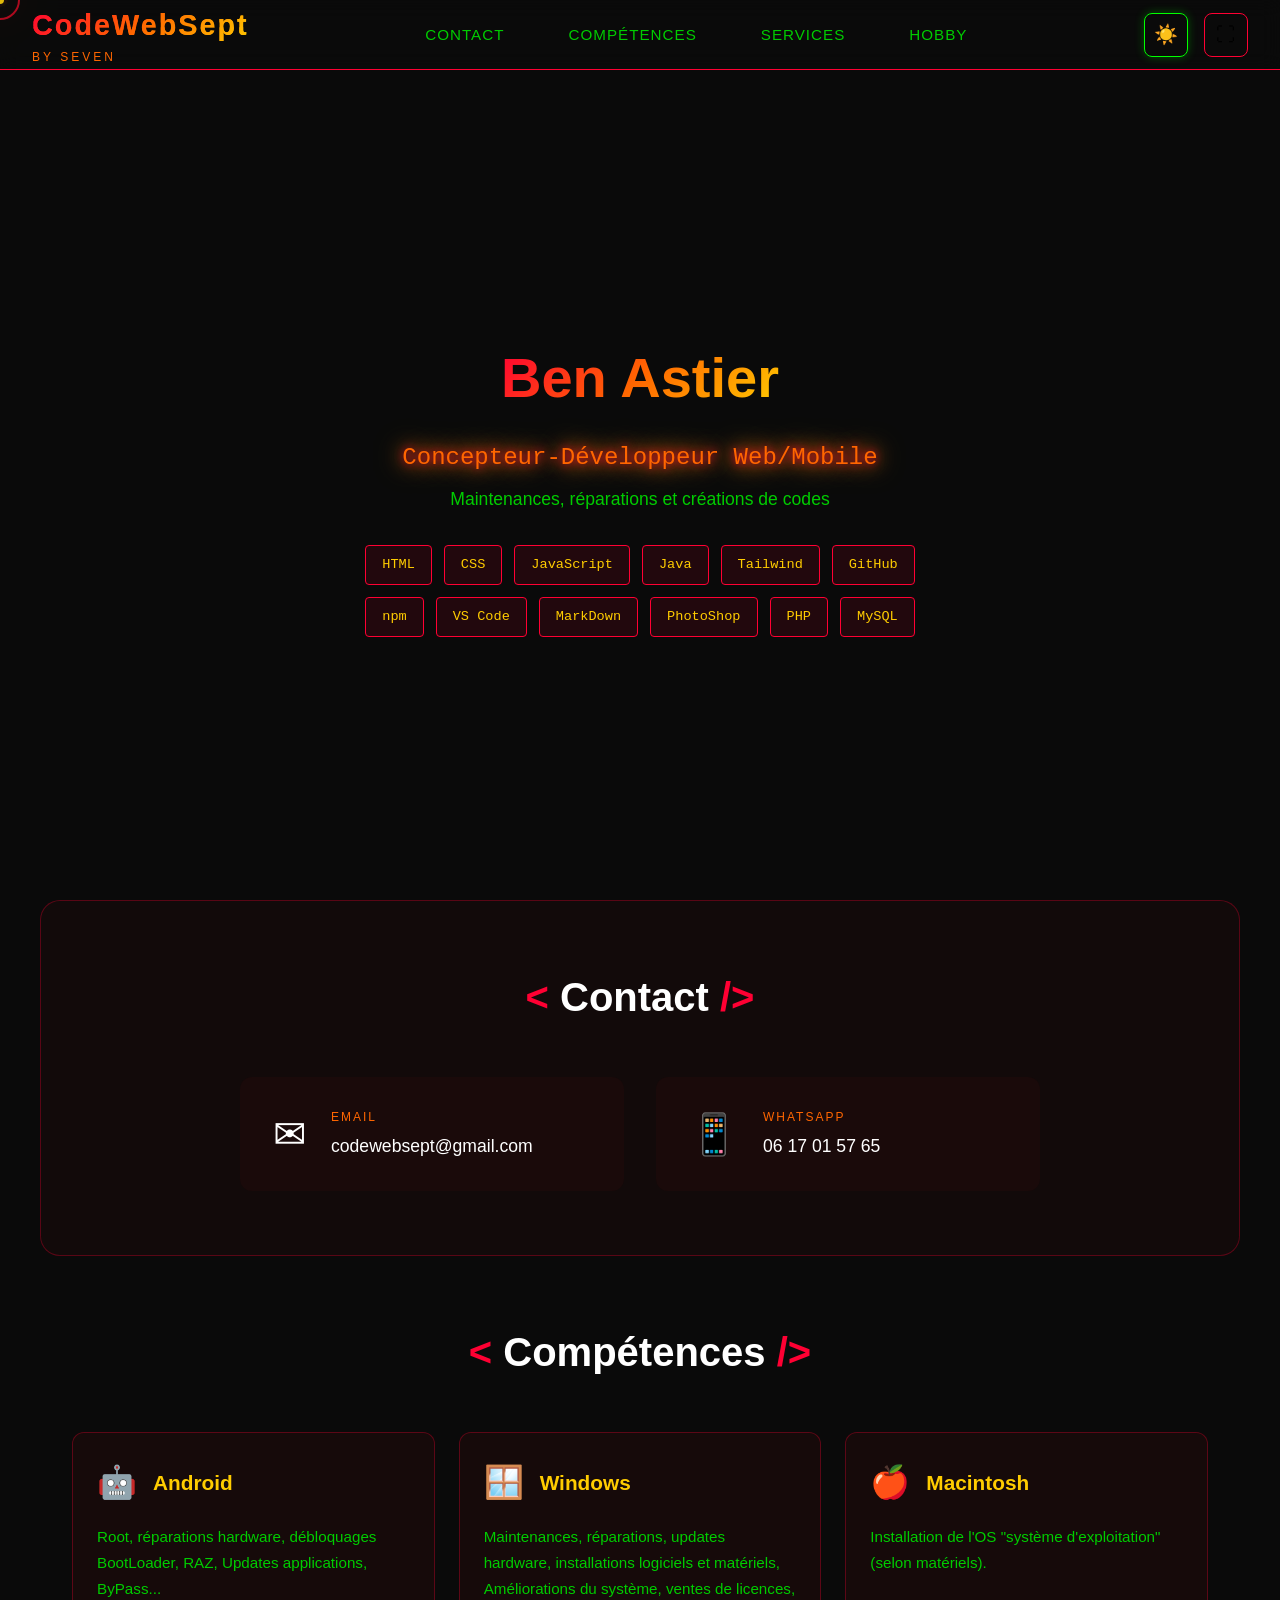
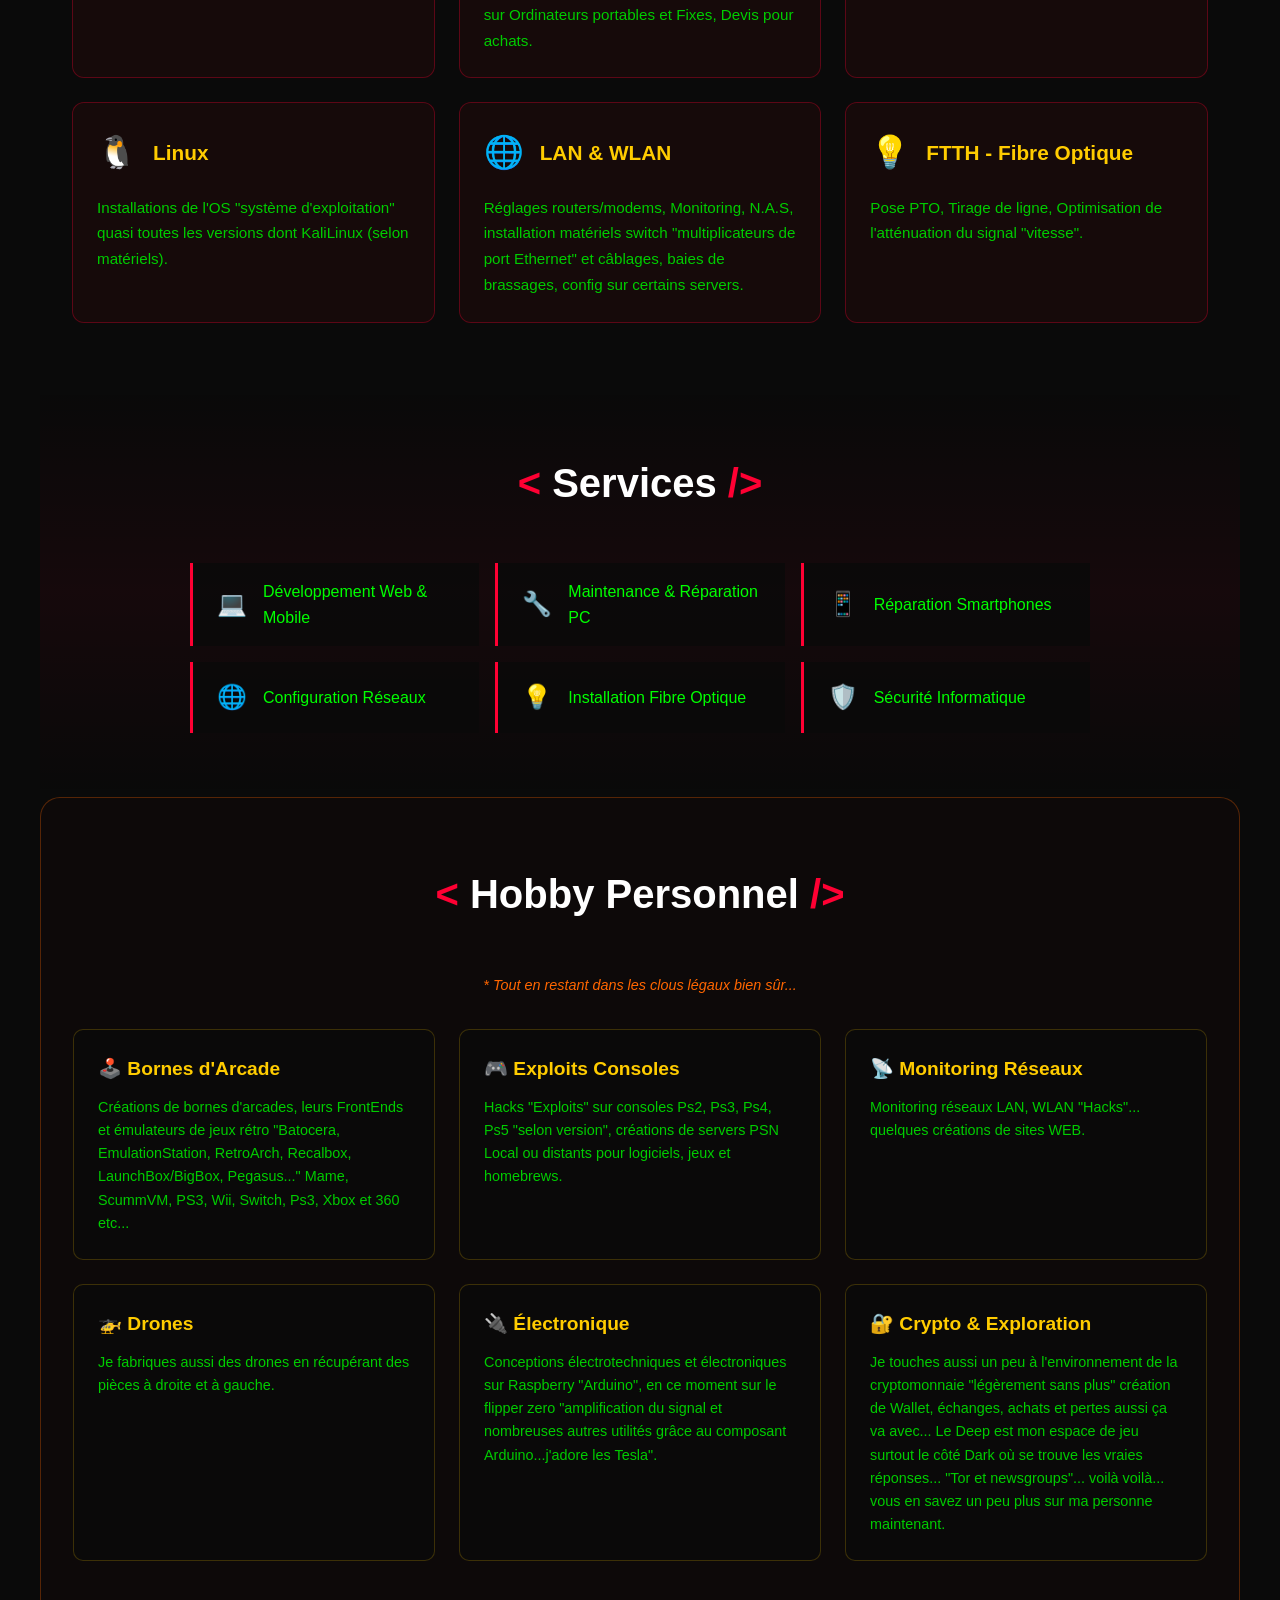
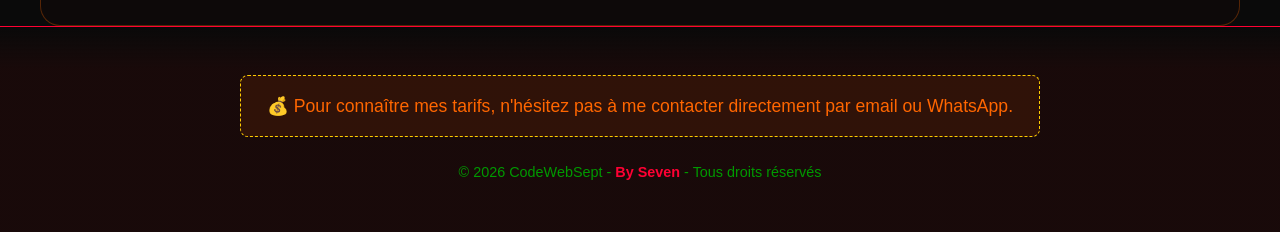
==== index.html @ 54161278 "Rajout de langue MDR" ====
<!DOCTYPE html>
<html lang="fr">
<head>
    <!-- ========================================
         META TAGS - Configuration de base
    ======================================== -->
    <meta charset="UTF-8">
    <meta name="viewport" content="width=device-width, initial-scale=1.0">
    <meta name="description" content="CodeWebSept - Ben Astier, Concepteur-développeur Web/Mobile. Maintenance, réparation et création de codes. Expert Windows, Android, Linux, Mac et réseaux.">
    <meta name="keywords" content="développeur web, maintenance informatique, réparation PC, création site web, HTML, CSS, JavaScript, Android, Windows, Linux, réseau, FTTH">
    <meta name="author" content="Ben Astier - CodeWebSept">
    <meta name="robots" content="index, follow">
    
    <!-- ========================================
         OPEN GRAPH - Partage réseaux sociaux
    ======================================== -->
    <meta property="og:title" content="CodeWebSept - Ben Astier | Développeur & Technicien Informatique">
    <meta property="og:description" content="Concepteur-développeur Web/Mobile. Maintenance, réparation et création de codes.">
    <meta property="og:type" content="website">
    <meta property="og:url" content="https://codewebsept.fr">
    <meta property="og:image" content="assets/images/picSept1.png">
    
    <!-- ========================================
         THEME & COULEURS
    ======================================== -->
    <meta name="theme-color" content="#1a0a0a">
    <meta name="msapplication-TileColor" content="#1a0a0a">
    
    <!-- ========================================
         FAVICONS & ICONES
    ======================================== -->
    <link rel="apple-touch-icon" sizes="180x180" href="assets/icon/apple-touch-icon.png">
    <link rel="icon" type="image/png" sizes="32x32" href="assets/icon/favicon-32x32.png">
    <link rel="icon" type="image/png" sizes="16x16" href="assets/icon/favicon-16x16.png">
    <link rel="shortcut icon" href="assets/icon/favicon.ico">
    <link rel="manifest" href="assets/manifest/site.webmanifest">
    
    <!-- ========================================
         FEUILLE DE STYLE EXTERNE
    ======================================== -->
    <link rel="stylesheet" href="assets/css/style.css">
    
    <!-- ========================================
         TITRE DE LA PAGE
    ======================================== -->
    <title>CodeWebSept | Ben Astier - Développeur & Technicien Informatique</title>
</head>
<body>
    <!-- ========================================
         CANVAS BACKGROUND - Effet géométrique animé
    ======================================== -->
    <canvas id="bgCanvas" aria-hidden="true"></canvas>
    
    <!-- ========================================
         CURSEUR PERSONNALISE - Suit la souris
    ======================================== -->
    <div id="customCursor" aria-hidden="true">
        <div class="cursor-dot"></div>
        <div class="cursor-ring"></div>
    </div>

    <!-- ========================================
         HEADER - En-tête avec navigation
    ======================================== -->
    <header id="mainHeader">
        <!-- Logo et titre principal -->
        <div class="header-brand">
            <h1 class="glitch-text" data-text="CodeWebSept">CodeWebSept</h1>
            <span class="tagline">By Seven</span>
        </div>
        
        <!-- Navigation principale -->
        <nav class="main-nav" aria-label="Navigation principale">
            <ul>
                <li><a href="#contact" class="nav-link">Contact</a></li>
                <li><a href="#competences" class="nav-link">Compétences</a></li>
                <li><a href="#services" class="nav-link">Services</a></li>
                <li><a href="#hobby" class="nav-link">Hobby</a></li>
            </ul>
        </nav>
        
        <!-- Boutons utilitaires -->
        <div class="header-controls">
            <!-- Bouton thème sombre/clair -->
            <button id="themeToggle" class="control-btn" aria-label="Changer le thème" title="Mode Sombre/Clair">
                <span class="icon-sun">☀️</span>
                <span class="icon-moon">🌙</span>
            </button>
            
            <!-- Bouton plein écran -->
            <button id="fullscreenToggle" class="control-btn" aria-label="Plein écran" title="Plein écran">
                <span class="icon-expand">⛶</span>
            </button>
        </div>
        
        <!-- Menu hamburger mobile -->
        <button id="menuToggle" class="menu-hamburger" aria-label="Menu" aria-expanded="false">
            <span></span>
            <span></span>
            <span></span>
        </button>
    </header>

    <!-- ========================================
         MAIN - Contenu principal
    ======================================== -->
    <main id="mainContent">
        
        <!-- ========================================
             SECTION HERO - Présentation principale
        ======================================== -->
        <section id="hero" class="section-hero">
            <div class="hero-content">
                <h2 class="hero-title">
                    <span class="name-highlight">Ben Astier</span>
                </h2>
                <p class="hero-subtitle cyber-text">Concepteur-Développeur Web/Mobile</p>
                <p class="hero-description">
                    Maintenances, réparations et créations de codes
                </p>
                
                <!-- Technologies maîtrisées -->
                <div class="tech-stack">
                    <span class="tech-badge">HTML</span>
                    <span class="tech-badge">CSS</span>
                    <span class="tech-badge">JavaScript</span>
                    <span class="tech-badge">Java</span>
                    <span class="tech-badge">Tailwind</span>
                    <span class="tech-badge">GitHub</span>
                    <span class="tech-badge">npm</span>
                    <span class="tech-badge">VS Code</span>
                    <span class="tech-badge">MarkDown</span>
                    <span class="tech-badge">PhotoShop</span>
                    <span class="tech-badge">PHP</span>
                    <span class="tech-badge">MySQL</span>
                </div>
            </div>
        </section>

        <!-- ========================================
             SECTION CONTACT - Coordonnées
        ======================================== -->
        <section id="contact" class="section-contact">
            <h2 class="section-title">Contact</h2>
            
            <div class="contact-cards">
                <!-- Carte Email -->
                <a href="mailto:codewebsept@gmail.com" class="contact-card email-card">
                    <div class="card-icon">✉</div>
                    <div class="card-content">
                        <span class="card-label">Email</span>
                        <span class="card-value">codewebsept@gmail.com</span>
                    </div>
                    <div class="card-glow"></div>
                </a>
                
                <!-- Carte Téléphone / WhatsApp -->
                <a href="https://wa.me/33617015765" target="_blank" rel="noopener noreferrer" class="contact-card phone-card">
                    <div class="card-icon">📱</div>
                    <div class="card-content">
                        <span class="card-label">WhatsApp</span>
                        <span class="card-value">06 17 01 57 65</span>
                    </div>
                    <div class="card-glow"></div>
                </a>
            </div>
        </section>

        <!-- ========================================
             SECTION COMPETENCES - Domaines d'expertise
        ======================================== -->
        <section id="competences" class="section-competences">
            <h2 class="section-title">Compétences</h2>
            
            <div class="competences-grid">
                <!-- Compétence Android -->
                <article class="competence-card">
                    <div class="card-header">
                        <span class="card-icon">🤖</span>
                        <h3>Android</h3>
                    </div>
                    <p>Root, réparations hardware, débloquages BootLoader, RAZ, Updates applications, ByPass...</p>
                </article>
                
                <!-- Compétence Windows -->
                <article class="competence-card">
                    <div class="card-header">
                        <span class="card-icon">🪟</span>
                        <h3>Windows</h3>
                    </div>
                    <p>Maintenances, réparations, updates hardware, installations logiciels et matériels, Améliorations du système, ventes de licences, sur Ordinateurs portables et Fixes, Devis pour achats.</p>
                </article>
                
                <!-- Compétence Macintosh -->
                <article class="competence-card">
                    <div class="card-header">
                        <span class="card-icon">🍎</span>
                        <h3>Macintosh</h3>
                    </div>
                    <p>Installation de l'OS "système d'exploitation" (selon matériels).</p>
                </article>
                
                <!-- Compétence Linux -->
                <article class="competence-card">
                    <div class="card-header">
                        <span class="card-icon">🐧</span>
                        <h3>Linux</h3>
                    </div>
                    <p>Installations de l'OS "système d'exploitation" quasi toutes les versions dont KaliLinux (selon matériels).</p>
                </article>
                
                <!-- Compétence Réseaux -->
                <article class="competence-card">
                    <div class="card-header">
                        <span class="card-icon">🌐</span>
                        <h3>LAN & WLAN</h3>
                    </div>
                    <p>Réglages routers/modems, Monitoring, N.A.S, installation matériels switch "multiplicateurs de port Ethernet" et câblages, baies de brassages, config sur certains servers.</p>
                </article>
                
                <!-- Compétence FTTH -->
                <article class="competence-card">
                    <div class="card-header">
                        <span class="card-icon">💡</span>
                        <h3>FTTH - Fibre Optique</h3>
                    </div>
                    <p>Pose PTO, Tirage de ligne, Optimisation de l'atténuation du signal "vitesse".</p>
                </article>
            </div>
        </section>

        <!-- ========================================
             SECTION SERVICES - Prestations proposées
        ======================================== -->
        <section id="services" class="section-services">
            <h2 class="section-title">Services</h2>
            
            <div class="services-list">
                <div class="service-item">
                    <span class="service-icon">💻</span>
                    <span class="service-text">Développement Web & Mobile</span>
                </div>
                <div class="service-item">
                    <span class="service-icon">🔧</span>
                    <span class="service-text">Maintenance & Réparation PC</span>
                </div>
                <div class="service-item">
                    <span class="service-icon">📱</span>
                    <span class="service-text">Réparation Smartphones</span>
                </div>
                <div class="service-item">
                    <span class="service-icon">🌐</span>
                    <span class="service-text">Configuration Réseaux</span>
                </div>
                <div class="service-item">
                    <span class="service-icon">💡</span>
                    <span class="service-text">Installation Fibre Optique</span>
                </div>
                <div class="service-item">
                    <span class="service-icon">🛡️</span>
                    <span class="service-text">Sécurité Informatique</span>
                </div>
            </div>
        </section>

        <!-- ========================================
             SECTION HOBBY - Passions personnelles
        ======================================== -->
        <section id="hobby" class="section-hobby">
            <h2 class="section-title">Hobby Personnel</h2>
            <p class="hobby-disclaimer">* Tout en restant dans les clous légaux bien sûr...</p>
            
            <div class="hobby-content">
                <!-- Bornes d'arcade -->
                <article class="hobby-item">
                    <h3>🕹️ Bornes d'Arcade</h3>
                    <p>Créations de bornes d'arcades, leurs FrontEnds et émulateurs de jeux rétro "Batocera, EmulationStation, RetroArch, Recalbox, LaunchBox/BigBox, Pegasus..." Mame, ScummVM, PS3, Wii, Switch, Ps3, Xbox et 360 etc...</p>
                </article>
                
                <!-- Hacks consoles -->
                <article class="hobby-item">
                    <h3>🎮 Exploits Consoles</h3>
                    <p>Hacks "Exploits" sur consoles Ps2, Ps3, Ps4, Ps5 "selon version", créations de servers PSN Local ou distants pour logiciels, jeux et homebrews.</p>
                </article>
                
                <!-- Monitoring réseaux -->
                <article class="hobby-item">
                    <h3>📡 Monitoring Réseaux</h3>
                    <p>Monitoring réseaux LAN, WLAN "Hacks"... quelques créations de sites WEB.</p>
                </article>
                
                <!-- Drones -->
                <article class="hobby-item">
                    <h3>🚁 Drones</h3>
                    <p>Je fabriques aussi des drones en récupérant des pièces à droite et à gauche.</p>
                </article>
                
                <!-- Électronique -->
                <article class="hobby-item">
                    <h3>🔌 Électronique</h3>
                    <p>Conceptions électrotechniques et électroniques sur Raspberry "Arduino", en ce moment sur le flipper zero "amplification du signal et nombreuses autres utilités grâce au composant Arduino...j'adore les Tesla".</p>
                </article>
                
                <!-- Crypto & Deep -->
                <article class="hobby-item">
                    <h3>🔐 Crypto & Exploration</h3>
                    <p>Je touches aussi un peu à l'environnement de la cryptomonnaie "légèrement sans plus" création de Wallet, échanges, achats et pertes aussi ça va avec... Le Deep est mon espace de jeu surtout le côté Dark où se trouve les vraies réponses... "Tor et newsgroups"... voilà voilà... vous en savez un peu plus sur ma personne maintenant.</p>
                </article>
            </div>
        </section>

    </main>

    <!-- ========================================
         BOUTON RETOUR EN HAUT
    ======================================== -->
    <button id="scrollToTop" class="scroll-top-btn" aria-label="Retour en haut" title="Retour en haut">
        <span class="arrow-up">↑</span>
    </button>

    <!-- ========================================
         FOOTER - Pied de page
    ======================================== -->
    <footer id="mainFooter">
        <div class="footer-content">
            <!-- Message tarification -->
            <p class="pricing-notice">
                💰 Pour connaître mes tarifs, n'hésitez pas à me contacter directement par email ou WhatsApp.
            </p>
            
            <!-- Copyright -->
            <p class="copyright">
                © <span id="currentYear"></span> CodeWebSept - <strong>By Seven</strong> - Tous droits réservés
            </p>
        </div>
    </footer>

    <!-- ========================================
         SCRIPT JAVASCRIPT EXTERNE
    ======================================== -->
    <script src="assets/js/script.js"></script>
</body>
</html>
---- assets/css/style.css ----
/* =============================================
CODEWEBSEPT - STYLE CYBERPUNK
Palette: Noir, Rouge, Orange, Jaune
Auteur: Ben Astier - By Seven
============================================= */

/* =============================================
VARIABLES CSS - Palette Cyberpunk
============================================= */
:root {
    /* Couleurs principales Cyberpunk */
    --cyber-black: #0a0a0a;
    --cyber-dark: #1a0a0a;
    --cyber-red: #ff0033;
    --cyber-red-dark: #cc0029;
    --cyber-orange: #ff6600;
    --cyber-yellow: #ffcc00;
    --cyber-yellow-bright: #ffff00;
    
    /* Dégradés */
    --gradient-fire: linear-gradient(135deg, var(--cyber-red), var(--cyber-orange), var(--cyber-yellow));
    --gradient-dark: linear-gradient(180deg, var(--cyber-black), var(--cyber-dark));
    --gradient-glow: linear-gradient(90deg, var(--cyber-red), var(--cyber-orange));
    
    /* Texte */
    --text-primary: #ffffff;
    --text-secondary: #cccccc;
    --text-muted: #888888;
    
    /* Ombres et effets */
    --glow-red: 0 0 20px rgba(255, 0, 51, 0.5);
    --glow-orange: 0 0 20px rgba(255, 102, 0, 0.5);
    --glow-yellow: 0 0 20px rgba(255, 204, 0, 0.5);
    
    /* Dimensions */
    --header-height: 70px;
    --footer-height: 120px;
    
    /* Transitions */
    --transition-fast: 0.2s ease;
    --transition-medium: 0.4s ease;
    --transition-slow: 0.6s ease;
    
    /* Polices */
    --font-main: 'Segoe UI', 'Roboto', 'Helvetica Neue', sans-serif;
    --font-mono: 'Consolas', 'Monaco', 'Courier New', monospace;
}

/* Mode clair - Variables inversées */
[data-theme="light"] {
    --cyber-black: #f5f5f5;
    --cyber-dark: #e0e0e0;
    --text-primary: #ffffff;
    --text-secondary: #cccccc;
    --text-muted: #888888;
}

/* Mode sombre - Texte vert Matrix */
[data-theme="dark"] {
    --text-primary: #00ff00;
    --text-secondary: #00cc00;
    --text-muted: #009900;
}

/* Par défaut (sans attribut) - Vert Matrix aussi */
body:not([data-theme]) {
    --text-primary: #00ff00;
    --text-secondary: #00cc00;
    --text-muted: #009900;
}

/* =============================================
RESET & BASE
============================================= */
*,
*::before,
*::after {
    margin: 0;
    padding: 0;
    box-sizing: border-box;
}

/* Sélection de texte stylisée */
::selection {
    background: var(--cyber-red);
    color: var(--text-primary);
}

/* Scrollbar personnalisée */
::-webkit-scrollbar {
    width: 8px;
}

::-webkit-scrollbar-track {
    background: var(--cyber-black);
}

::-webkit-scrollbar-thumb {
    background: var(--gradient-fire);
    border-radius: 4px;
}

::-webkit-scrollbar-thumb:hover {
    background: var(--cyber-red);
}

/* =============================================
HTML & BODY
============================================= */
html {
    scroll-behavior: smooth;
    font-size: 16px;
}

body {
    font-family: var(--font-main);
    background: var(--cyber-black);
    color: var(--text-primary);
    line-height: 1.6;
    min-height: 100vh;
    overflow-x: hidden;
    /* Curseur par défaut masqué si custom cursor actif */
    cursor: none;
}

/* Fallback curseur pour tactile */
@media (hover: none) {
    body {
        cursor: auto;
    }
}

/* =============================================
CANVAS BACKGROUND - Fond animé
============================================= */
#bgCanvas {
    position: fixed;
    top: 0;
    left: 0;
    width: 100%;
    height: 100%;
    z-index: -1;
    /* Le canvas est derrière tout le contenu */
    pointer-events: none;
}

/* =============================================
CURSEUR PERSONNALISE
============================================= */
#customCursor {
    position: fixed;
    top: 0;
    left: 0;
    pointer-events: none;
    z-index: 10000;
    /* Au-dessus de tout */
    mix-blend-mode: difference;
}

/* Point central du curseur */
.cursor-dot {
    position: absolute;
    width: 8px;
    height: 8px;
    background: var(--cyber-yellow);
    border-radius: 50%;
    transform: translate(-50%, -50%);
    transition: transform 0.1s ease;
}

/* Anneau autour du curseur */
.cursor-ring {
    position: absolute;
    width: 40px;
    height: 40px;
    border: 2px solid var(--cyber-red);
    border-radius: 50%;
    transform: translate(-50%, -50%);
    transition: all 0.15s ease-out;
    opacity: 0.7;
}

/* État hover sur éléments interactifs */
.cursor-hover .cursor-dot {
    transform: translate(-50%, -50%) scale(2);
    background: var(--cyber-red);
}

.cursor-hover .cursor-ring {
    transform: translate(-50%, -50%) scale(1.5);
    border-color: var(--cyber-yellow);
    opacity: 1;
}

/* Masquer sur mobile/tactile */
@media (hover: none) {
    #customCursor {
        display: none;
    }
}

/* =============================================
HEADER - En-tête
============================================= */
#mainHeader {
    position: fixed;
    top: 0;
    left: 0;
    right: 0;
    height: var(--header-height);
    background: rgba(10, 10, 10, 0.9);
    backdrop-filter: blur(10px);
    -webkit-backdrop-filter: blur(10px);
    border-bottom: 1px solid var(--cyber-red);
    display: flex;
    align-items: center;
    justify-content: space-between;
    padding: 0 2rem;
    z-index: 1000;
    /* Animation d'entrée */
    animation: slideDown 0.6s ease-out;
}

@keyframes slideDown {
    from {
        transform: translateY(-100%);
        opacity: 0;
    }
    to {
        transform: translateY(0);
        opacity: 1;
    }
}

/* Logo et titre */
.header-brand {
    display: flex;
    flex-direction: column;
    gap: 0;
}

.header-brand h1 {
    font-size: 1.8rem;
    font-weight: 700;
    letter-spacing: 2px;
    background: var(--gradient-fire);
    -webkit-background-clip: text;
    background-clip: text;
    -webkit-text-fill-color: transparent;
}

/* Effet Glitch sur le titre */
.glitch-text {
    position: relative;
}

.glitch-text::before,
.glitch-text::after {
    content: attr(data-text);
    position: absolute;
    top: 0;
    left: 0;
    width: 100%;
    height: 100%;
    background: var(--gradient-fire);
    -webkit-background-clip: text;
    background-clip: text;
    -webkit-text-fill-color: transparent;
}

.glitch-text::before {
    animation: glitch-1 2s infinite linear alternate-reverse;
    clip-path: polygon(0 0, 100% 0, 100% 45%, 0 45%);
}

.glitch-text::after {
    animation: glitch-2 3s infinite linear alternate-reverse;
    clip-path: polygon(0 55%, 100% 55%, 100% 100%, 0 100%);
}

@keyframes glitch-1 {
    0%, 100% { transform: translateX(0); }
    20% { transform: translateX(-2px); }
    40% { transform: translateX(2px); }
    60% { transform: translateX(-1px); }
    80% { transform: translateX(1px); }
}

@keyframes glitch-2 {
    0%, 100% { transform: translateX(0); }
    20% { transform: translateX(2px); }
    40% { transform: translateX(-2px); }
    60% { transform: translateX(1px); }
    80% { transform: translateX(-1px); }
}

.tagline {
    font-size: 0.75rem;
    color: var(--cyber-orange);
    text-transform: uppercase;
    letter-spacing: 3px;
}

/* Navigation principale */
.main-nav ul {
    display: flex;
    list-style: none;
    gap: 2rem;
}

.nav-link {
    color: var(--text-secondary);
    text-decoration: none;
    font-size: 0.95rem;
    text-transform: uppercase;
    letter-spacing: 1px;
    padding: 0.5rem 1rem;
    position: relative;
    transition: color var(--transition-fast);
}

/* Effet underline animé */
.nav-link::after {
    content: '';
    position: absolute;
    bottom: 0;
    left: 50%;
    width: 0;
    height: 2px;
    background: var(--gradient-fire);
    transition: all var(--transition-medium);
    transform: translateX(-50%);
}

.nav-link:hover {
    color: var(--cyber-yellow);
}

.nav-link:hover::after {
    width: 100%;
}

/* Boutons de contrôle (thème, fullscreen) */
.header-controls {
    display: flex;
    gap: 1rem;
}

.control-btn {
    width: 44px;
    height: 44px;
    border: 1px solid var(--cyber-red);
    background: transparent;
    border-radius: 8px;
    cursor: pointer;
    display: flex;
    align-items: center;
    justify-content: center;
    font-size: 1.2rem;
    transition: all var(--transition-fast);
    position: relative;
    overflow: hidden;
}

.control-btn::before {
    content: '';
    position: absolute;
    inset: 0;
    background: var(--gradient-fire);
    opacity: 0;
    transition: opacity var(--transition-fast);
}

.control-btn:hover {
    border-color: var(--cyber-yellow);
    box-shadow: var(--glow-red);
}

.control-btn:hover::before {
    opacity: 0.2;
}

/* Icônes thème */
.icon-sun,
.icon-moon {
    position: relative;
    z-index: 1;
}

/* Mode sombre (défaut) - Icône soleil visible, style Matrix */
[data-theme="dark"] .icon-sun {
    display: block;
}

[data-theme="dark"] .icon-moon {
    display: none;
}

[data-theme="dark"] #themeToggle {
    border-color: #00ff00;
    box-shadow: 0 0 10px rgba(0, 255, 0, 0.3);
}

[data-theme="dark"] #themeToggle:hover {
    border-color: #00ff00;
    box-shadow: 0 0 20px rgba(0, 255, 0, 0.5);
}

/* Mode clair - Icône lune visible */
[data-theme="light"] .icon-sun {
    display: none;
}

[data-theme="light"] .icon-moon {
    display: block;
}

/* Par défaut (dark) quand pas d'attribut */
body:not([data-theme]) .icon-moon {
    display: none;
}

body:not([data-theme]) .icon-sun {
    display: block;
}

body:not([data-theme]) #themeToggle {
    border-color: #00ff00;
    box-shadow: 0 0 10px rgba(0, 255, 0, 0.3);
}

/* Menu hamburger mobile */
.menu-hamburger {
    display: none;
    flex-direction: column;
    justify-content: space-around;
    width: 30px;
    height: 24px;
    background: transparent;
    border: none;
    cursor: pointer;
    padding: 0;
}

.menu-hamburger span {
    width: 100%;
    height: 3px;
    background: var(--cyber-red);
    border-radius: 2px;
    transition: all var(--transition-fast);
}

.menu-hamburger[aria-expanded="true"] span:nth-child(1) {
    transform: rotate(45deg) translate(5px, 5px);
}

.menu-hamburger[aria-expanded="true"] span:nth-child(2) {
    opacity: 0;
}

.menu-hamburger[aria-expanded="true"] span:nth-child(3) {
    transform: rotate(-45deg) translate(7px, -6px);
}

/* =============================================
MAIN - Contenu principal
============================================= */
#mainContent {
    padding-top: var(--header-height);
    min-height: calc(100vh - var(--footer-height));
}

/* Sections générales */
section {
    padding: 4rem 2rem;
    max-width: 1200px;
    margin: 0 auto;
}

/* Titres de sections */
.section-title {
    font-size: 2.5rem;
    text-align: center;
    margin-bottom: 3rem;
    position: relative;
    display: inline-block;
    width: 100%;
    /* Toujours blanc dans les deux modes */
    color: #ffffff !important;
}

.section-title::before {
    content: '< ';
    color: var(--cyber-red);
}

.section-title::after {
    content: ' />';
    color: var(--cyber-red);
}

/* =============================================
SECTION HERO - Présentation principale
============================================= */
.section-hero {
    min-height: calc(100vh - var(--header-height));
    display: flex;
    align-items: center;
    justify-content: center;
    text-align: center;
}

.hero-content {
    animation: fadeInUp 1s ease-out;
}

@keyframes fadeInUp {
    from {
        opacity: 0;
        transform: translateY(30px);
    }
    to {
        opacity: 1;
        transform: translateY(0);
    }
}

.hero-title {
    font-size: 3.5rem;
    margin-bottom: 1rem;
}

.name-highlight {
    background: var(--gradient-fire);
    -webkit-background-clip: text;
    background-clip: text;
    -webkit-text-fill-color: transparent;
    animation: pulse-glow 2s ease-in-out infinite;
}

@keyframes pulse-glow {
    0%, 100% {
        filter: drop-shadow(0 0 5px var(--cyber-red));
    }
    50% {
        filter: drop-shadow(0 0 20px var(--cyber-orange));
    }
}

.hero-subtitle {
    font-size: 1.5rem;
    color: var(--cyber-orange);
    margin-bottom: 0.5rem;
    font-family: var(--font-mono);
}

/* Effet texte cyberpunk */
.cyber-text {
    text-shadow: 
        0 0 10px var(--cyber-red),
        0 0 20px var(--cyber-orange),
        0 0 30px var(--cyber-yellow);
}

.hero-description {
    font-size: 1.1rem;
    color: var(--text-secondary);
    margin-bottom: 2rem;
}

/* Badges technologies */
.tech-stack {
    display: flex;
    flex-wrap: wrap;
    justify-content: center;
    gap: 0.75rem;
    max-width: 600px;
    margin: 0 auto;
}

.tech-badge {
    padding: 0.5rem 1rem;
    background: rgba(255, 0, 51, 0.1);
    border: 1px solid var(--cyber-red);
    border-radius: 4px;
    font-size: 0.85rem;
    font-family: var(--font-mono);
    color: var(--cyber-yellow);
    transition: all var(--transition-fast);
}

.tech-badge:hover {
    background: rgba(255, 0, 51, 0.3);
    box-shadow: var(--glow-red);
    transform: translateY(-2px);
}

/* =============================================
SECTION CONTACT - Cartes de contact
============================================= */
.section-contact {
    background: rgba(26, 10, 10, 0.5);
    border-radius: 20px;
    border: 1px solid rgba(255, 0, 51, 0.3);
}

.contact-cards {
    display: grid;
    grid-template-columns: repeat(auto-fit, minmax(300px, 1fr));
    gap: 2rem;
    max-width: 800px;
    margin: 0 auto;
}

/* Carte de contact générique */
.contact-card {
    display: flex;
    align-items: center;
    gap: 1.5rem;
    padding: 1.5rem 2rem;
    background: var(--cyber-dark);
    border-radius: 12px;
    text-decoration: none;
    /* Texte toujours blanc dans les deux modes */
    color: #ffffff !important;
    position: relative;
    overflow: hidden;
    transition: all var(--transition-medium);
    border: 1px solid transparent;
}

/* Effet de glow en fond - Toujours même style */
.card-glow {
    position: absolute;
    inset: 0;
    opacity: 0;
    transition: opacity var(--transition-medium);
}

/* Email - Dégradé rouge vers orange - Fixe dans les deux modes */
.email-card .card-glow {
    background: linear-gradient(135deg, 
        rgba(255, 0, 51, 0.3), 
        rgba(255, 102, 0, 0.2)) !important;
}

/* Téléphone - Dégradé orange vers jaune - Fixe dans les deux modes */
.phone-card .card-glow {
    background: linear-gradient(135deg, 
        rgba(255, 102, 0, 0.3), 
        rgba(255, 204, 0, 0.2)) !important;
}

/* Forcer le fond sombre pour les cartes contact dans les deux modes */
.email-card,
.phone-card {
    background: #1a0a0a !important;
}

.contact-card:hover {
    border-color: var(--cyber-red);
    transform: translateY(-5px) scale(1.02);
    box-shadow: var(--glow-red);
}

.contact-card:hover .card-glow {
    opacity: 1;
}

/* Icône de la carte */
.card-icon {
    font-size: 2.5rem;
    position: relative;
    z-index: 1;
    /* Animation de rebond */
    animation: bounce 2s ease-in-out infinite;
}

@keyframes bounce {
    0%, 100% { transform: translateY(0); }
    50% { transform: translateY(-5px); }
}

/* Contenu de la carte */
.card-content {
    display: flex;
    flex-direction: column;
    position: relative;
    z-index: 1;
}

.card-label {
    font-size: 0.75rem;
    text-transform: uppercase;
    letter-spacing: 2px;
    color: var(--cyber-orange);
    margin-bottom: 0.25rem;
}

.card-value {
    font-size: 1.1rem;
    font-weight: 500;
}

/* =============================================
SECTION COMPETENCES - Grille de cartes
============================================= */
.competences-grid {
    display: grid;
    grid-template-columns: repeat(auto-fit, minmax(320px, 1fr));
    gap: 1.5rem;
}

.competence-card {
    background: rgba(26, 10, 10, 0.8);
    border: 1px solid rgba(255, 0, 51, 0.3);
    border-radius: 12px;
    padding: 1.5rem;
    transition: all var(--transition-medium);
    position: relative;
    overflow: hidden;
}

/* Ligne de décoration en haut */
.competence-card::before {
    content: '';
    position: absolute;
    top: 0;
    left: 0;
    right: 0;
    height: 3px;
    background: var(--gradient-fire);
    transform: scaleX(0);
    transition: transform var(--transition-medium);
}

.competence-card:hover {
    border-color: var(--cyber-orange);
    transform: translateY(-5px);
    box-shadow: var(--glow-orange);
}

.competence-card:hover::before {
    transform: scaleX(1);
}

.card-header {
    display: flex;
    align-items: center;
    gap: 1rem;
    margin-bottom: 1rem;
}

.competence-card .card-icon {
    font-size: 2rem;
    animation: none;
}

.competence-card h3 {
    font-size: 1.3rem;
    color: var(--cyber-yellow);
}

.competence-card p {
    color: var(--text-secondary);
    font-size: 0.95rem;
    line-height: 1.7;
}

/* =============================================
SECTION SERVICES - Liste de services
============================================= */
.section-services {
    background: linear-gradient(180deg, 
        transparent, 
        rgba(255, 0, 51, 0.05), 
        transparent);
}

.services-list {
    display: grid;
    grid-template-columns: repeat(auto-fit, minmax(280px, 1fr));
    gap: 1rem;
    max-width: 900px;
    margin: 0 auto;
}

.service-item {
    display: flex;
    align-items: center;
    gap: 1rem;
    padding: 1rem 1.5rem;
    background: rgba(10, 10, 10, 0.8);
    border-left: 3px solid var(--cyber-red);
    transition: all var(--transition-fast);
}

.service-item:hover {
    background: rgba(255, 0, 51, 0.1);
    border-left-color: var(--cyber-yellow);
    transform: translateX(10px);
}

.service-icon {
    font-size: 1.5rem;
}

/* Texte des services - Blanc en mode clair, Vert en mode dark */
.service-text {
    font-size: 1rem;
    color: var(--text-primary);
}

/* Mode sombre - Service text en vert Matrix */
[data-theme="dark"] .service-text {
    color: #00ff00;
}

/* Par défaut (sans attribut = dark) - Vert Matrix */
body:not([data-theme]) .service-text {
    color: #00ff00;
}

/* Mode clair - Service text en blanc */
[data-theme="light"] .service-text {
    color: #ffffff;
}

/* Mode clair - Fond sombre pour les services pour que le blanc soit lisible */
[data-theme="light"] .service-item {
    background: rgba(10, 10, 10, 0.9);
}

/* =============================================
SECTION HOBBY - Passions personnelles
============================================= */
.section-hobby {
    background: rgba(26, 10, 10, 0.3);
    border-radius: 20px;
    border: 1px solid rgba(255, 102, 0, 0.3);
}

.hobby-disclaimer {
    text-align: center;
    color: var(--cyber-orange);
    font-style: italic;
    margin-bottom: 2rem;
    font-size: 0.9rem;
}

.hobby-content {
    display: grid;
    grid-template-columns: repeat(auto-fit, minmax(300px, 1fr));
    gap: 1.5rem;
}

.hobby-item {
    padding: 1.5rem;
    background: rgba(10, 10, 10, 0.6);
    border-radius: 10px;
    border: 1px solid rgba(255, 204, 0, 0.2);
    transition: all var(--transition-medium);
}

.hobby-item:hover {
    border-color: var(--cyber-yellow);
    box-shadow: var(--glow-yellow);
}

.hobby-item h3 {
    font-size: 1.2rem;
    color: var(--cyber-yellow);
    margin-bottom: 0.75rem;
}

.hobby-item p {
    color: var(--text-secondary);
    font-size: 0.9rem;
    line-height: 1.6;
}

/* =============================================
BOUTON RETOUR EN HAUT
============================================= */
.scroll-top-btn {
    position: fixed;
    bottom: 30px;
    right: 30px;
    width: 50px;
    height: 50px;
    background: var(--gradient-fire);
    border: none;
    border-radius: 50%;
    cursor: pointer;
    display: flex;
    align-items: center;
    justify-content: center;
    opacity: 0;
    visibility: hidden;
    transform: translateY(20px);
    transition: all var(--transition-medium);
    z-index: 999;
    box-shadow: var(--glow-red);
}

.scroll-top-btn.visible {
    opacity: 1;
    visibility: visible;
    transform: translateY(0);
}

.scroll-top-btn:hover {
    transform: scale(1.1);
    box-shadow: 0 0 30px rgba(255, 0, 51, 0.8);
}

.arrow-up {
    font-size: 1.5rem;
    color: var(--cyber-black);
    font-weight: bold;
}

/* =============================================
FOOTER - Pied de page
============================================= */
#mainFooter {
    background: linear-gradient(180deg, 
        transparent 0%, 
        rgba(26, 10, 10, 0.95) 20%);
    /* Image de fond avec opacité */
    position: relative;
    padding: 3rem 2rem;
    text-align: center;
    border-top: 1px solid var(--cyber-red);
}

/* Image de fond du footer */
#mainFooter::before {
    content: '';
    position: absolute;
    inset: 0;
    background-image: url('../images/footsept1.png');
    background-size: cover;
    background-position: center;
    background-repeat: no-repeat;
    opacity: 0.15;
    z-index: 0;
}

.footer-content {
    position: relative;
    z-index: 1;
    max-width: 800px;
    margin: 0 auto;
}

.pricing-notice {
    font-size: 1.1rem;
    color: var(--cyber-orange);
    margin-bottom: 1.5rem;
    padding: 1rem;
    border: 1px dashed var(--cyber-yellow);
    border-radius: 8px;
    background: rgba(255, 102, 0, 0.1);
}

.copyright {
    color: var(--text-muted);
    font-size: 0.9rem;
}

.copyright strong {
    color: var(--cyber-red);
}

/* =============================================
RESPONSIVE - Tablette
============================================= */
@media (max-width: 992px) {
    .main-nav {
        position: fixed;
        top: var(--header-height);
        left: 0;
        right: 0;
        background: rgba(10, 10, 10, 0.98);
        padding: 2rem;
        transform: translateY(-100%);
        opacity: 0;
        visibility: hidden;
        transition: all var(--transition-medium);
    }
    
    .main-nav.active {
        transform: translateY(0);
        opacity: 1;
        visibility: visible;
    }
    
    .main-nav ul {
        flex-direction: column;
        align-items: center;
        gap: 1.5rem;
    }
    
    .menu-hamburger {
        display: flex;
    }
    
    .header-controls {
        margin-right: 1rem;
    }
}

/* =============================================
RESPONSIVE - Mobile
============================================= */
@media (max-width: 768px) {
    :root {
        --header-height: 60px;
    }
    
    #mainHeader {
        padding: 0 1rem;
    }
    
    .header-brand h1 {
        font-size: 1.4rem;
    }
    
    .tagline {
        font-size: 0.65rem;
    }
    
    section {
        padding: 3rem 1rem;
    }
    
    .section-title {
        font-size: 1.8rem;
    }
    
    .hero-title {
        font-size: 2.2rem;
    }
    
    .hero-subtitle {
        font-size: 1.1rem;
    }
    
    .contact-cards {
        grid-template-columns: 1fr;
    }
    
    .contact-card {
        padding: 1rem 1.5rem;
    }
    
    .competences-grid,
    .hobby-content {
        grid-template-columns: 1fr;
    }
    
    .scroll-top-btn {
        bottom: 20px;
        right: 20px;
        width: 45px;
        height: 45px;
    }
}

/* =============================================
RESPONSIVE - Petit mobile
============================================= */
@media (max-width: 480px) {
    .hero-title {
        font-size: 1.8rem;
    }
    
    .tech-badge {
        padding: 0.4rem 0.8rem;
        font-size: 0.75rem;
    }
    
    .control-btn {
        width: 38px;
        height: 38px;
        font-size: 1rem;
    }
    
    .pricing-notice {
        font-size: 0.95rem;
        padding: 0.75rem;
    }
}

/* =============================================
ANIMATIONS UTILITAIRES
============================================= */
/* Classe pour éléments qui apparaissent au scroll */
.fade-in-up {
    opacity: 0;
    transform: translateY(30px);
    transition: all 0.6s ease-out;
}

.fade-in-up.visible {
    opacity: 1;
    transform: translateY(0);
}

/* Animation de pulsation pour éléments importants */
.pulse {
    animation: pulse 2s ease-in-out infinite;
}

@keyframes pulse {
    0%, 100% {
        transform: scale(1);
    }
    50% {
        transform: scale(1.05);
    }
}

/* =============================================
ACCESSIBILITÉ - Focus visible
============================================= */
*:focus-visible {
    outline: 2px solid var(--cyber-yellow);
    outline-offset: 2px;
}

/* =============================================
PRÉFÉRENCE: Réduire les animations
============================================= */
@media (prefers-reduced-motion: reduce) {
    *,
    *::before,
    *::after {
        animation-duration: 0.01ms !important;
        animation-iteration-count: 1 !important;
        transition-duration: 0.01ms !important;
    }
}
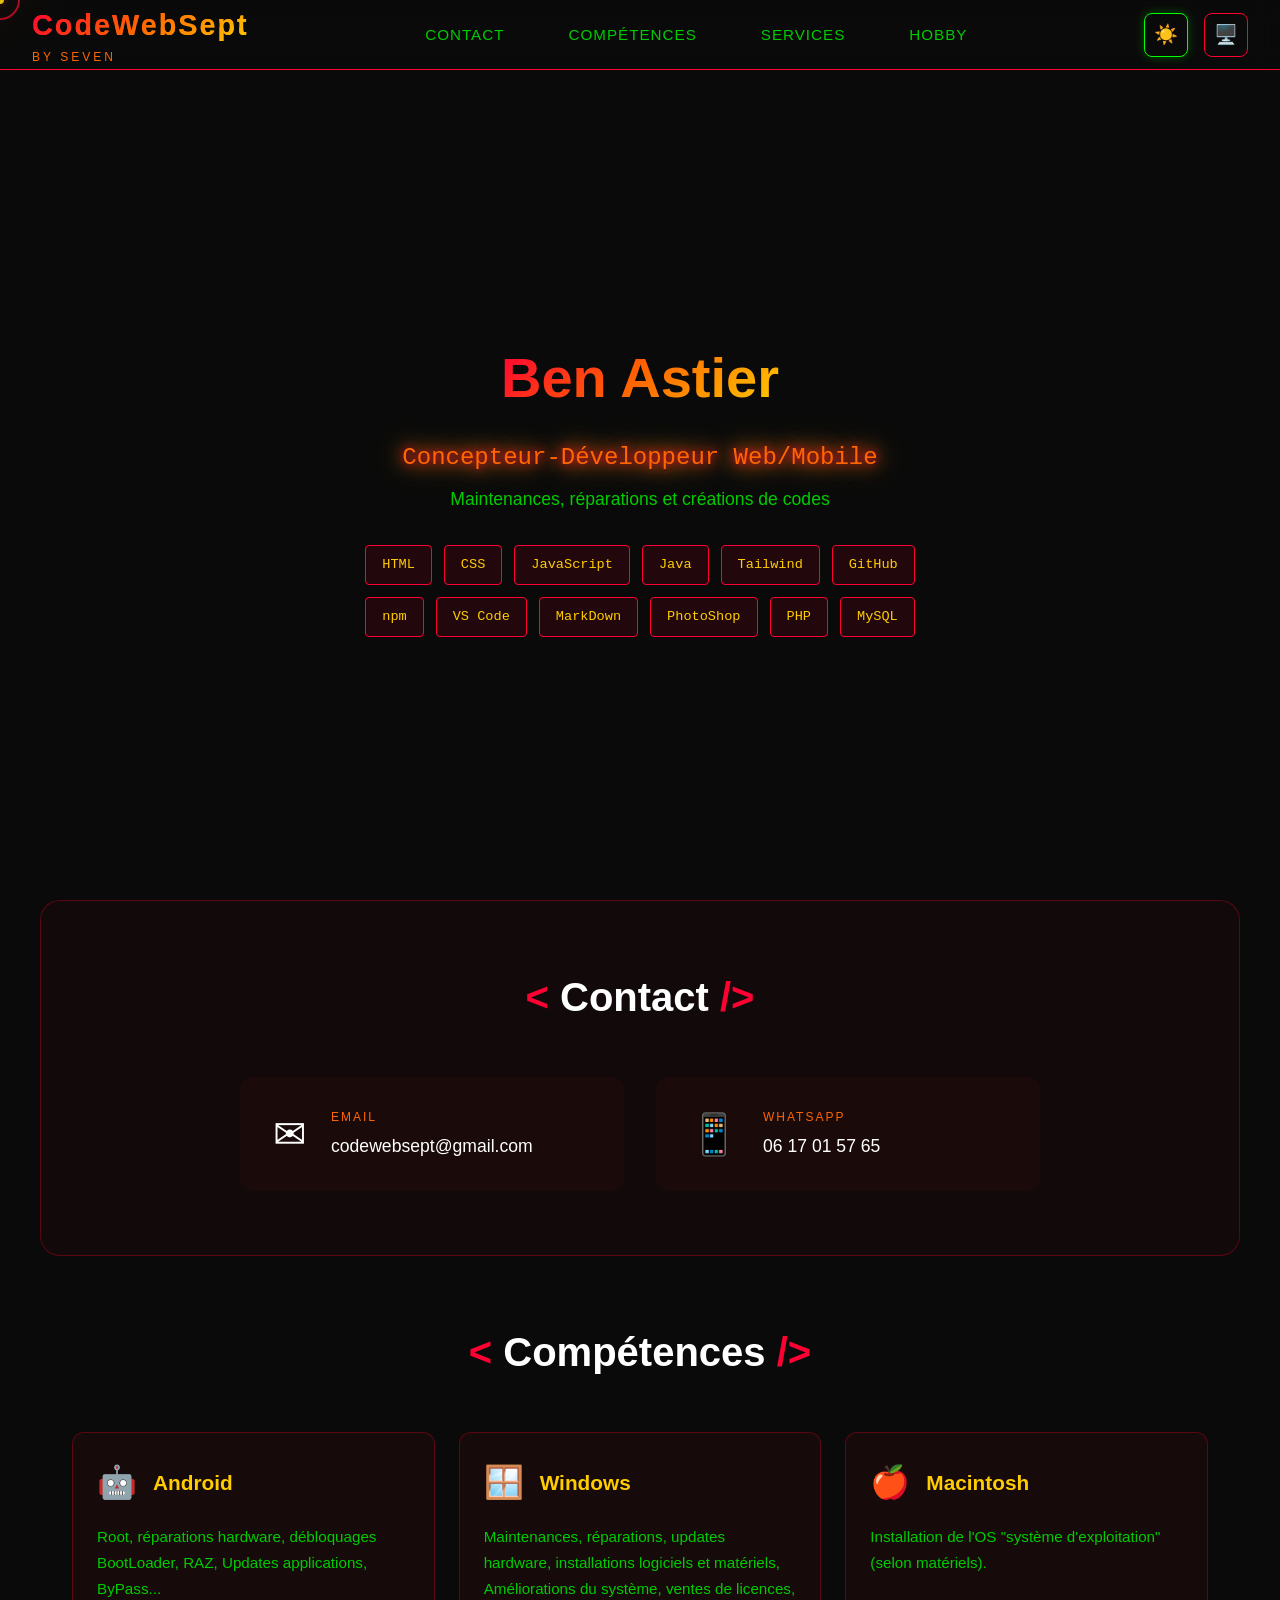
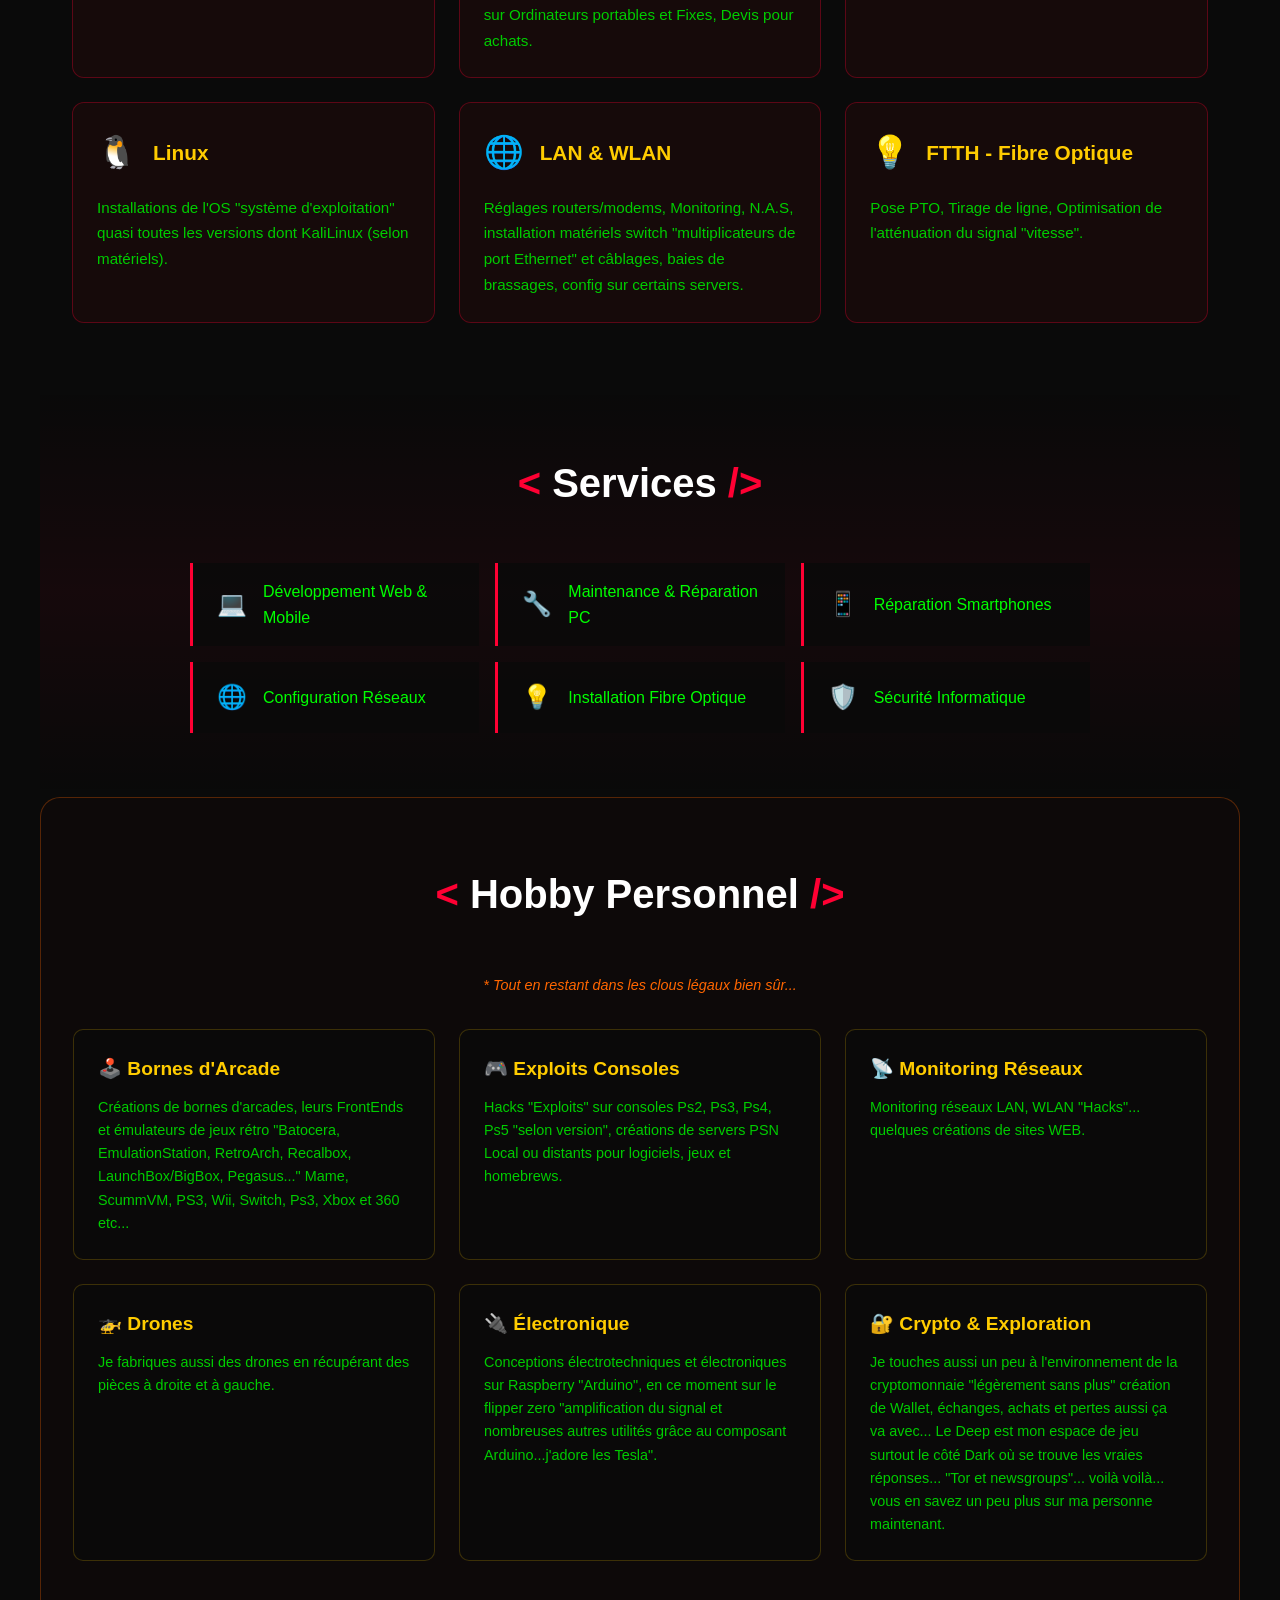
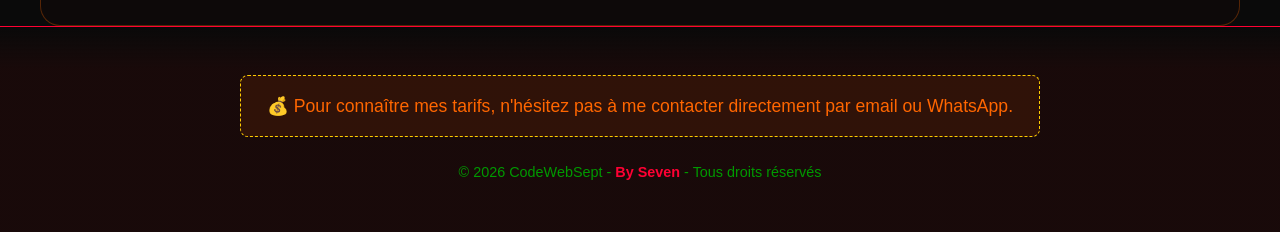
==== commit 82f2a849: "rajout de l'icone FullScreen" ====
--- a/index.html
+++ b/index.html
@@ -2,7 +2,7 @@
 <html lang="fr">
 <head>
     <!-- ========================================
-         META TAGS - Configuration de base
+        META TAGS - Configuration de base
     ======================================== -->
     <meta charset="UTF-8">
     <meta name="viewport" content="width=device-width, initial-scale=1.0">
@@ -12,7 +12,7 @@
     <meta name="robots" content="index, follow">
     
     <!-- ========================================
-         OPEN GRAPH - Partage réseaux sociaux
+        OPEN GRAPH - Partage réseaux sociaux
     ======================================== -->
     <meta property="og:title" content="CodeWebSept - Ben Astier | Développeur & Technicien Informatique">
     <meta property="og:description" content="Concepteur-développeur Web/Mobile. Maintenance, réparation et création de codes.">
@@ -21,13 +21,13 @@
     <meta property="og:image" content="assets/images/picSept1.png">
     
     <!-- ========================================
-         THEME & COULEURS
+        THEME & COULEURS
     ======================================== -->
     <meta name="theme-color" content="#1a0a0a">
     <meta name="msapplication-TileColor" content="#1a0a0a">
     
     <!-- ========================================
-         FAVICONS & ICONES
+        FAVICONS & ICONES
     ======================================== -->
     <link rel="apple-touch-icon" sizes="180x180" href="assets/icon/apple-touch-icon.png">
     <link rel="icon" type="image/png" sizes="32x32" href="assets/icon/favicon-32x32.png">
@@ -36,23 +36,23 @@
     <link rel="manifest" href="assets/manifest/site.webmanifest">
     
     <!-- ========================================
-         FEUILLE DE STYLE EXTERNE
+        FEUILLE DE STYLE EXTERNE
     ======================================== -->
     <link rel="stylesheet" href="assets/css/style.css">
     
     <!-- ========================================
-         TITRE DE LA PAGE
+        TITRE DE LA PAGE
     ======================================== -->
     <title>CodeWebSept | Ben Astier - Développeur & Technicien Informatique</title>
 </head>
 <body>
     <!-- ========================================
-         CANVAS BACKGROUND - Effet géométrique animé
+        CANVAS BACKGROUND - Effet géométrique animé
     ======================================== -->
     <canvas id="bgCanvas" aria-hidden="true"></canvas>
     
     <!-- ========================================
-         CURSEUR PERSONNALISE - Suit la souris
+        CURSEUR PERSONNALISE - Suit la souris
     ======================================== -->
     <div id="customCursor" aria-hidden="true">
         <div class="cursor-dot"></div>
@@ -60,7 +60,7 @@
     </div>
 
     <!-- ========================================
-         HEADER - En-tête avec navigation
+        HEADER - En-tête avec navigation
     ======================================== -->
     <header id="mainHeader">
         <!-- Logo et titre principal -->
@@ -89,7 +89,7 @@
             
             <!-- Bouton plein écran -->
             <button id="fullscreenToggle" class="control-btn" aria-label="Plein écran" title="Plein écran">
-                <span class="icon-expand">⛶</span>
+                <span class="icon-expand">🖥️</span>
             </button>
         </div>
         
@@ -102,12 +102,12 @@
     </header>
 
     <!-- ========================================
-         MAIN - Contenu principal
+        MAIN - Contenu principal
     ======================================== -->
     <main id="mainContent">
         
         <!-- ========================================
-             SECTION HERO - Présentation principale
+            SECTION HERO - Présentation principale
         ======================================== -->
         <section id="hero" class="section-hero">
             <div class="hero-content">
@@ -138,7 +138,7 @@
         </section>
 
         <!-- ========================================
-             SECTION CONTACT - Coordonnées
+            SECTION CONTACT - Coordonnées
         ======================================== -->
         <section id="contact" class="section-contact">
             <h2 class="section-title">Contact</h2>
@@ -167,7 +167,7 @@
         </section>
 
         <!-- ========================================
-             SECTION COMPETENCES - Domaines d'expertise
+            SECTION COMPETENCES - Domaines d'expertise
         ======================================== -->
         <section id="competences" class="section-competences">
             <h2 class="section-title">Compétences</h2>
@@ -230,7 +230,7 @@
         </section>
 
         <!-- ========================================
-             SECTION SERVICES - Prestations proposées
+            SECTION SERVICES - Prestations proposées
         ======================================== -->
         <section id="services" class="section-services">
             <h2 class="section-title">Services</h2>
@@ -264,7 +264,7 @@
         </section>
 
         <!-- ========================================
-             SECTION HOBBY - Passions personnelles
+            SECTION HOBBY - Passions personnelles
         ======================================== -->
         <section id="hobby" class="section-hobby">
             <h2 class="section-title">Hobby Personnel</h2>
@@ -312,14 +312,14 @@
     </main>
 
     <!-- ========================================
-         BOUTON RETOUR EN HAUT
+        BOUTON RETOUR EN HAUT
     ======================================== -->
     <button id="scrollToTop" class="scroll-top-btn" aria-label="Retour en haut" title="Retour en haut">
         <span class="arrow-up">↑</span>
     </button>
 
     <!-- ========================================
-         FOOTER - Pied de page
+        FOOTER - Pied de page
     ======================================== -->
     <footer id="mainFooter">
         <div class="footer-content">
@@ -336,7 +336,7 @@
     </footer>
 
     <!-- ========================================
-         SCRIPT JAVASCRIPT EXTERNE
+        SCRIPT JAVASCRIPT EXTERNE
     ======================================== -->
     <script src="assets/js/script.js"></script>
 </body>
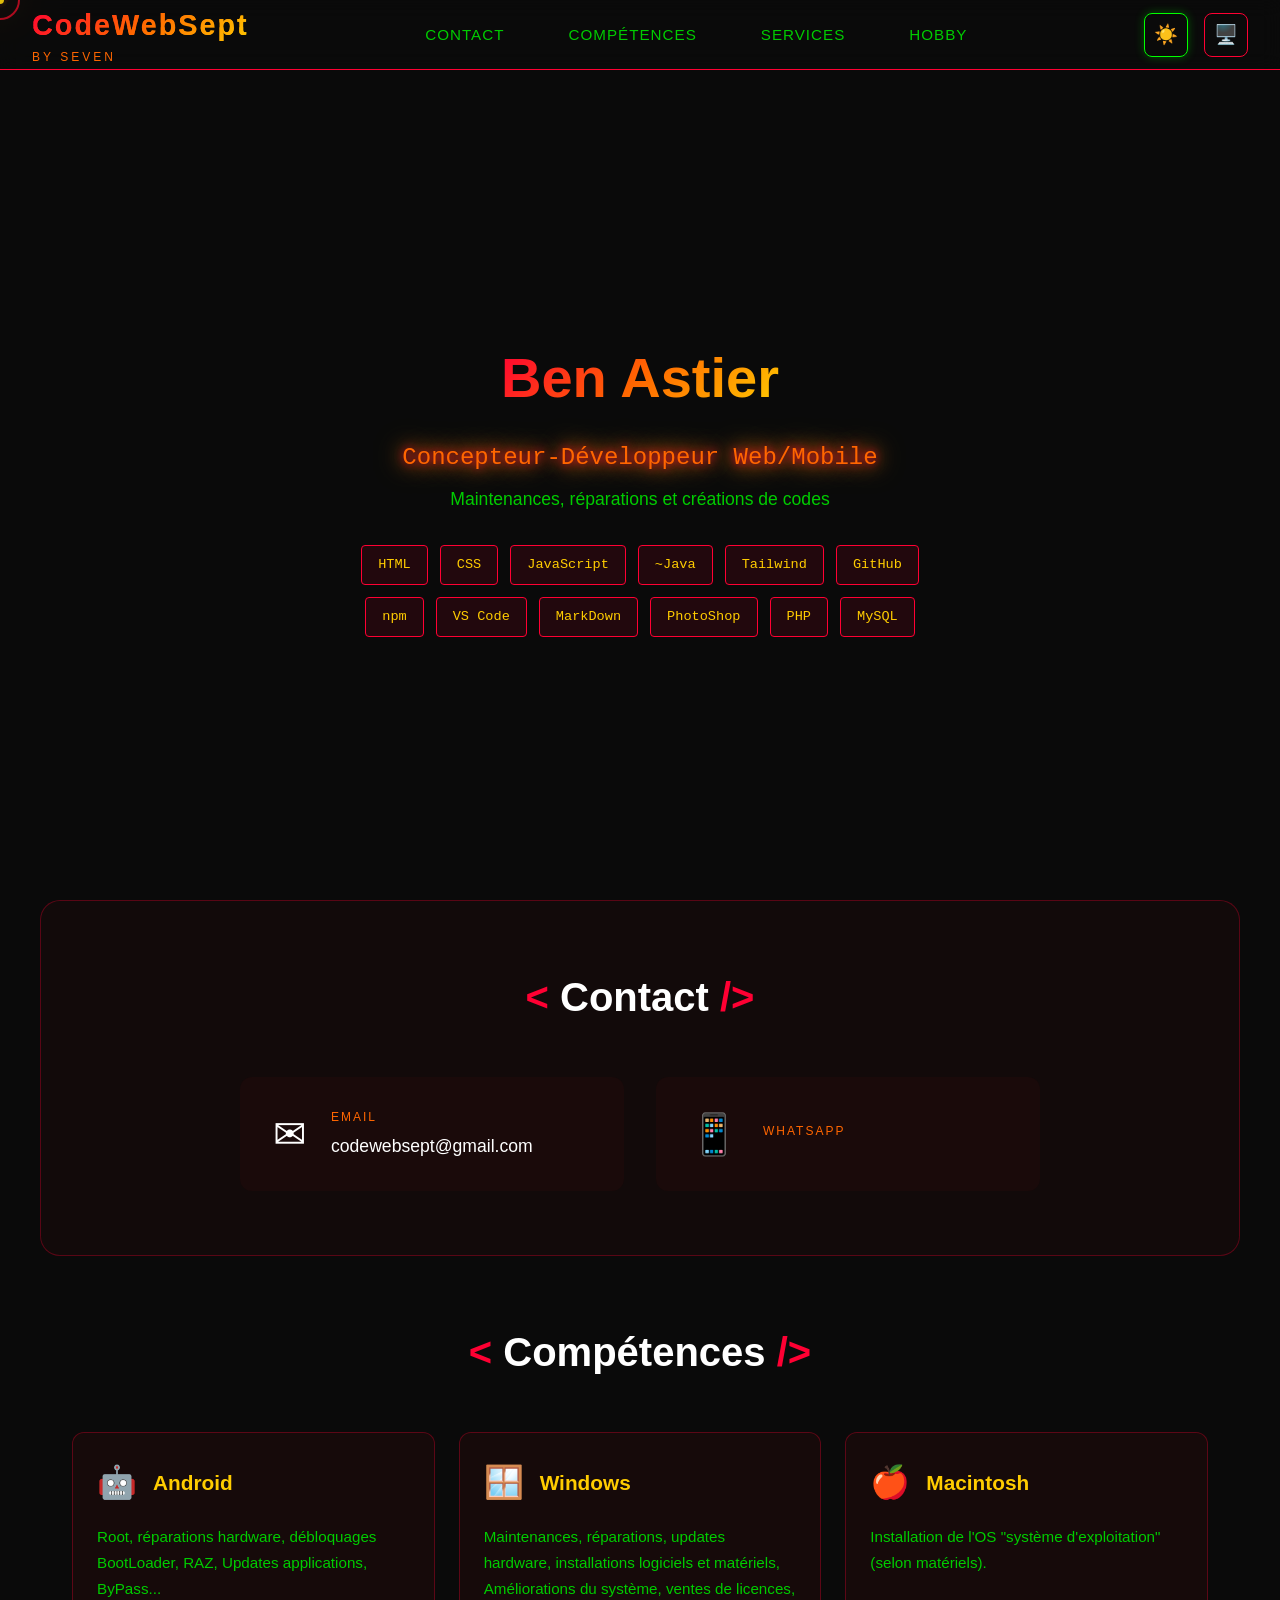
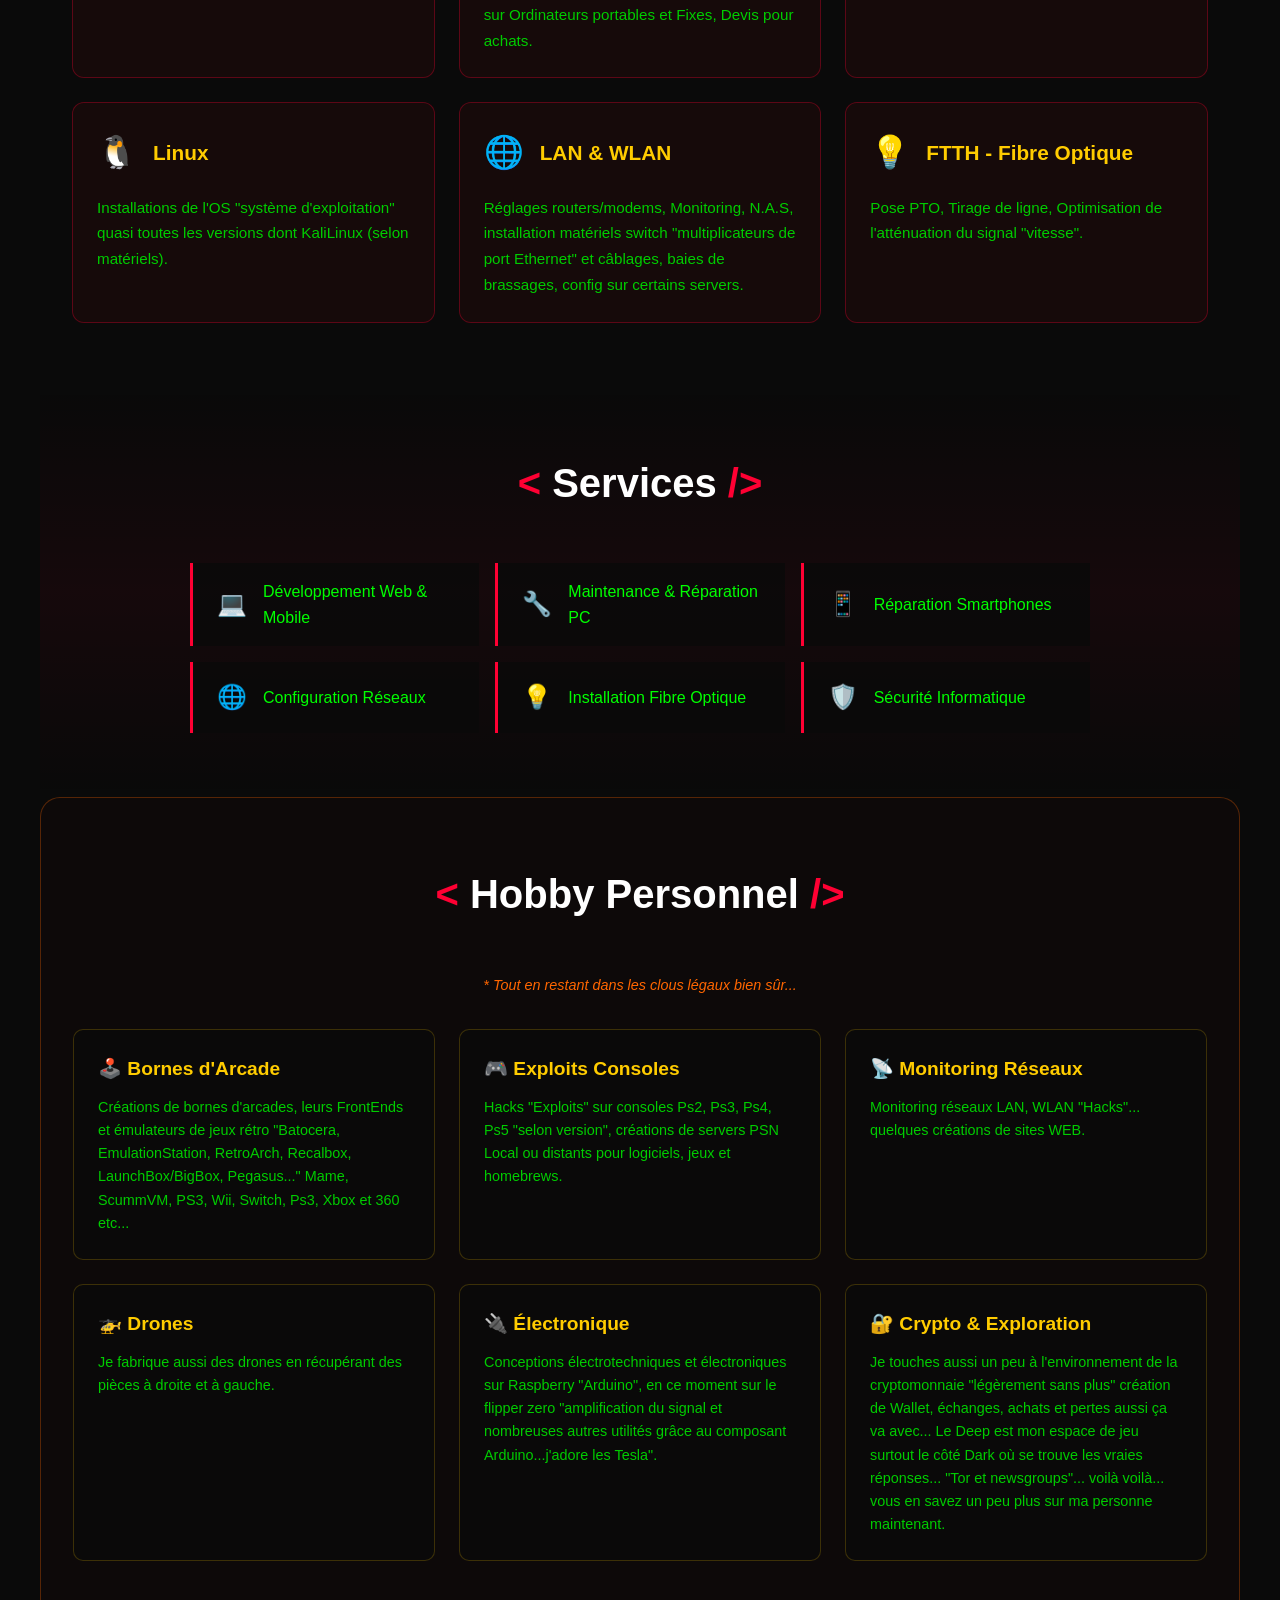
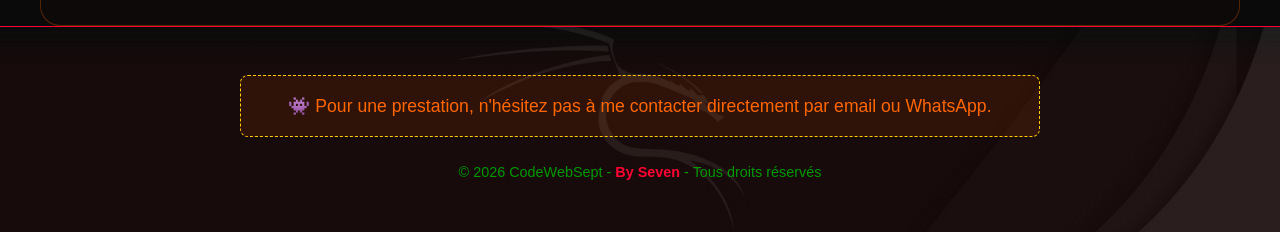
==== commit cd710e4d: "CSS retail PROD" ====
--- a/index.html
+++ b/index.html
@@ -124,7 +124,7 @@
                     <span class="tech-badge">HTML</span>
                     <span class="tech-badge">CSS</span>
                     <span class="tech-badge">JavaScript</span>
-                    <span class="tech-badge">Java</span>
+                    <span class="tech-badge">~Java</span>
                     <span class="tech-badge">Tailwind</span>
                     <span class="tech-badge">GitHub</span>
                     <span class="tech-badge">npm</span>
@@ -159,7 +159,7 @@
                     <div class="card-icon">📱</div>
                     <div class="card-content">
                         <span class="card-label">WhatsApp</span>
-                        <span class="card-value">06 17 01 57 65</span>
+                        <span class="card-value"></span>
                     </div>
                     <div class="card-glow"></div>
                 </a>
@@ -292,7 +292,7 @@
                 <!-- Drones -->
                 <article class="hobby-item">
                     <h3>🚁 Drones</h3>
-                    <p>Je fabriques aussi des drones en récupérant des pièces à droite et à gauche.</p>
+                    <p>Je fabrique aussi des drones en récupérant des pièces à droite et à gauche.</p>
                 </article>
                 
                 <!-- Électronique -->
@@ -325,7 +325,7 @@
         <div class="footer-content">
             <!-- Message tarification -->
             <p class="pricing-notice">
-                💰 Pour connaître mes tarifs, n'hésitez pas à me contacter directement par email ou WhatsApp.
+                👾 Pour une prestation, n'hésitez pas à me contacter directement par email ou WhatsApp.
             </p>
             
             <!-- Copyright -->
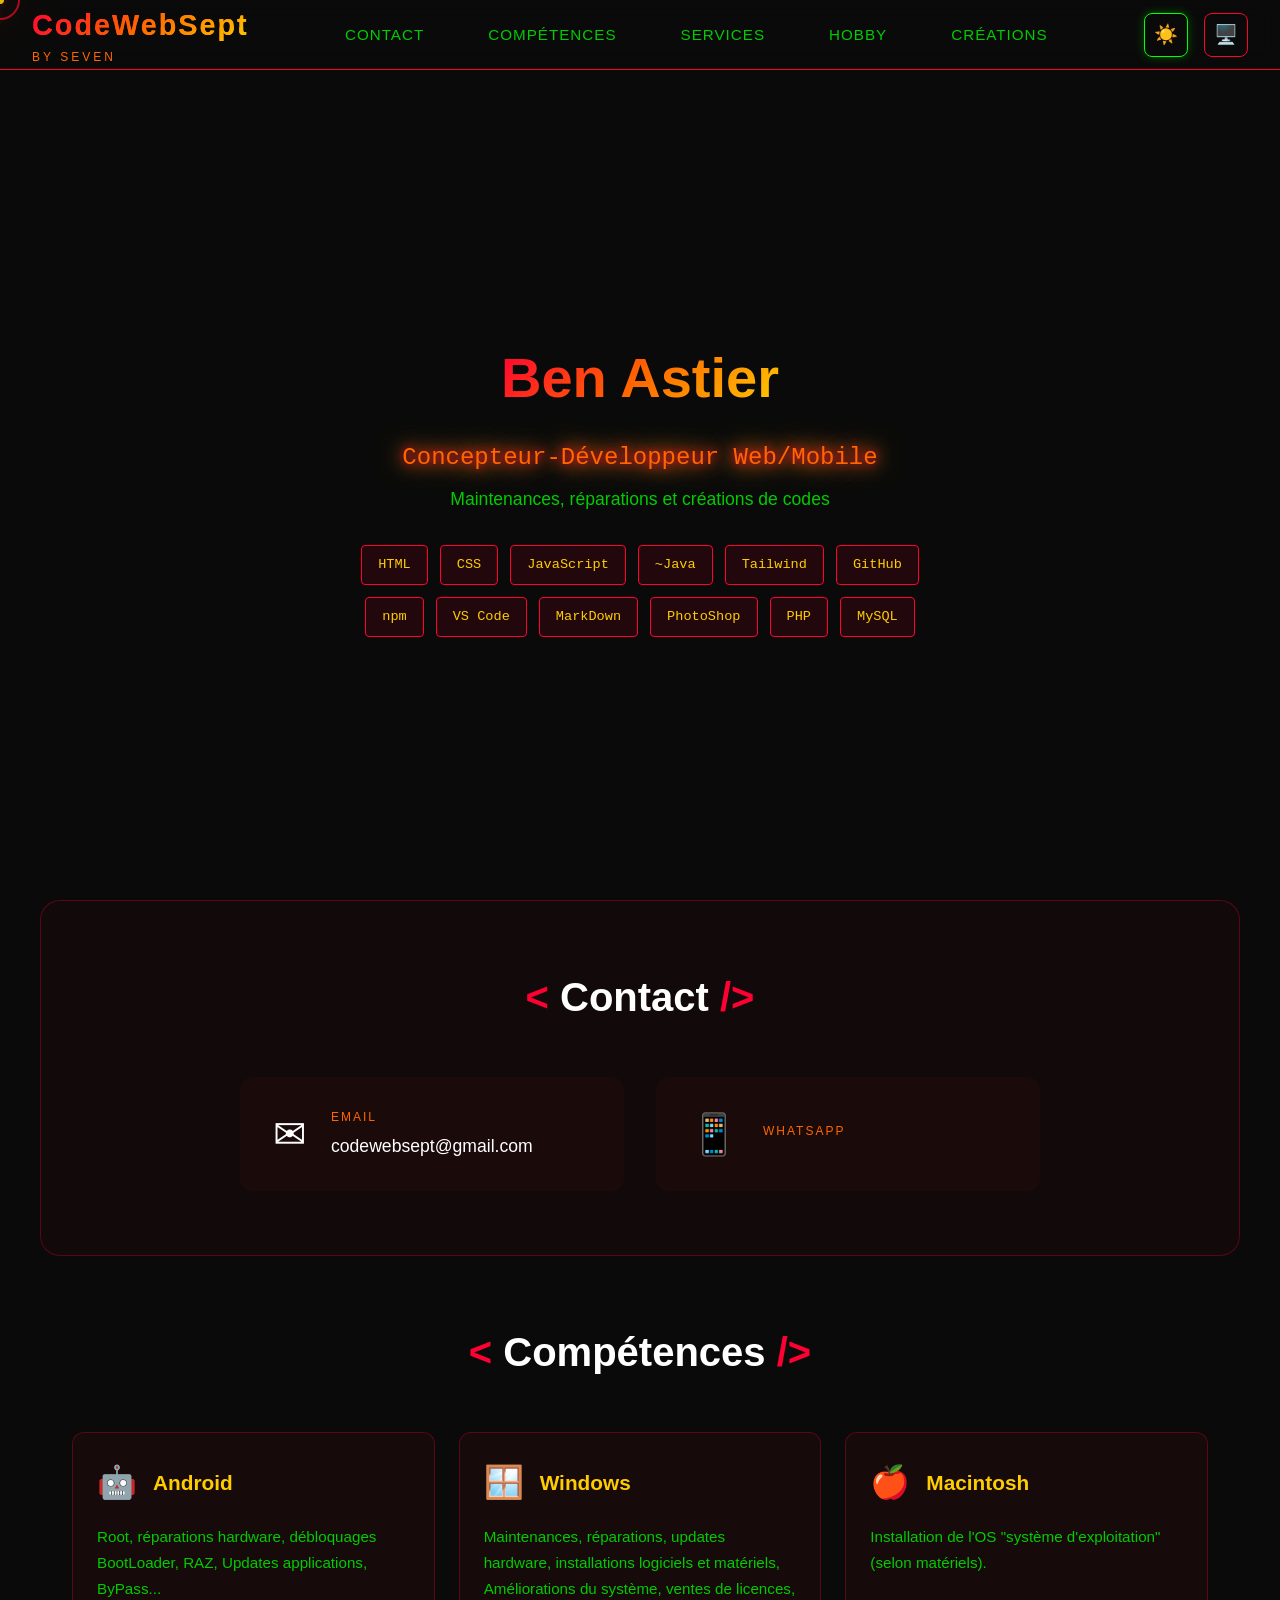
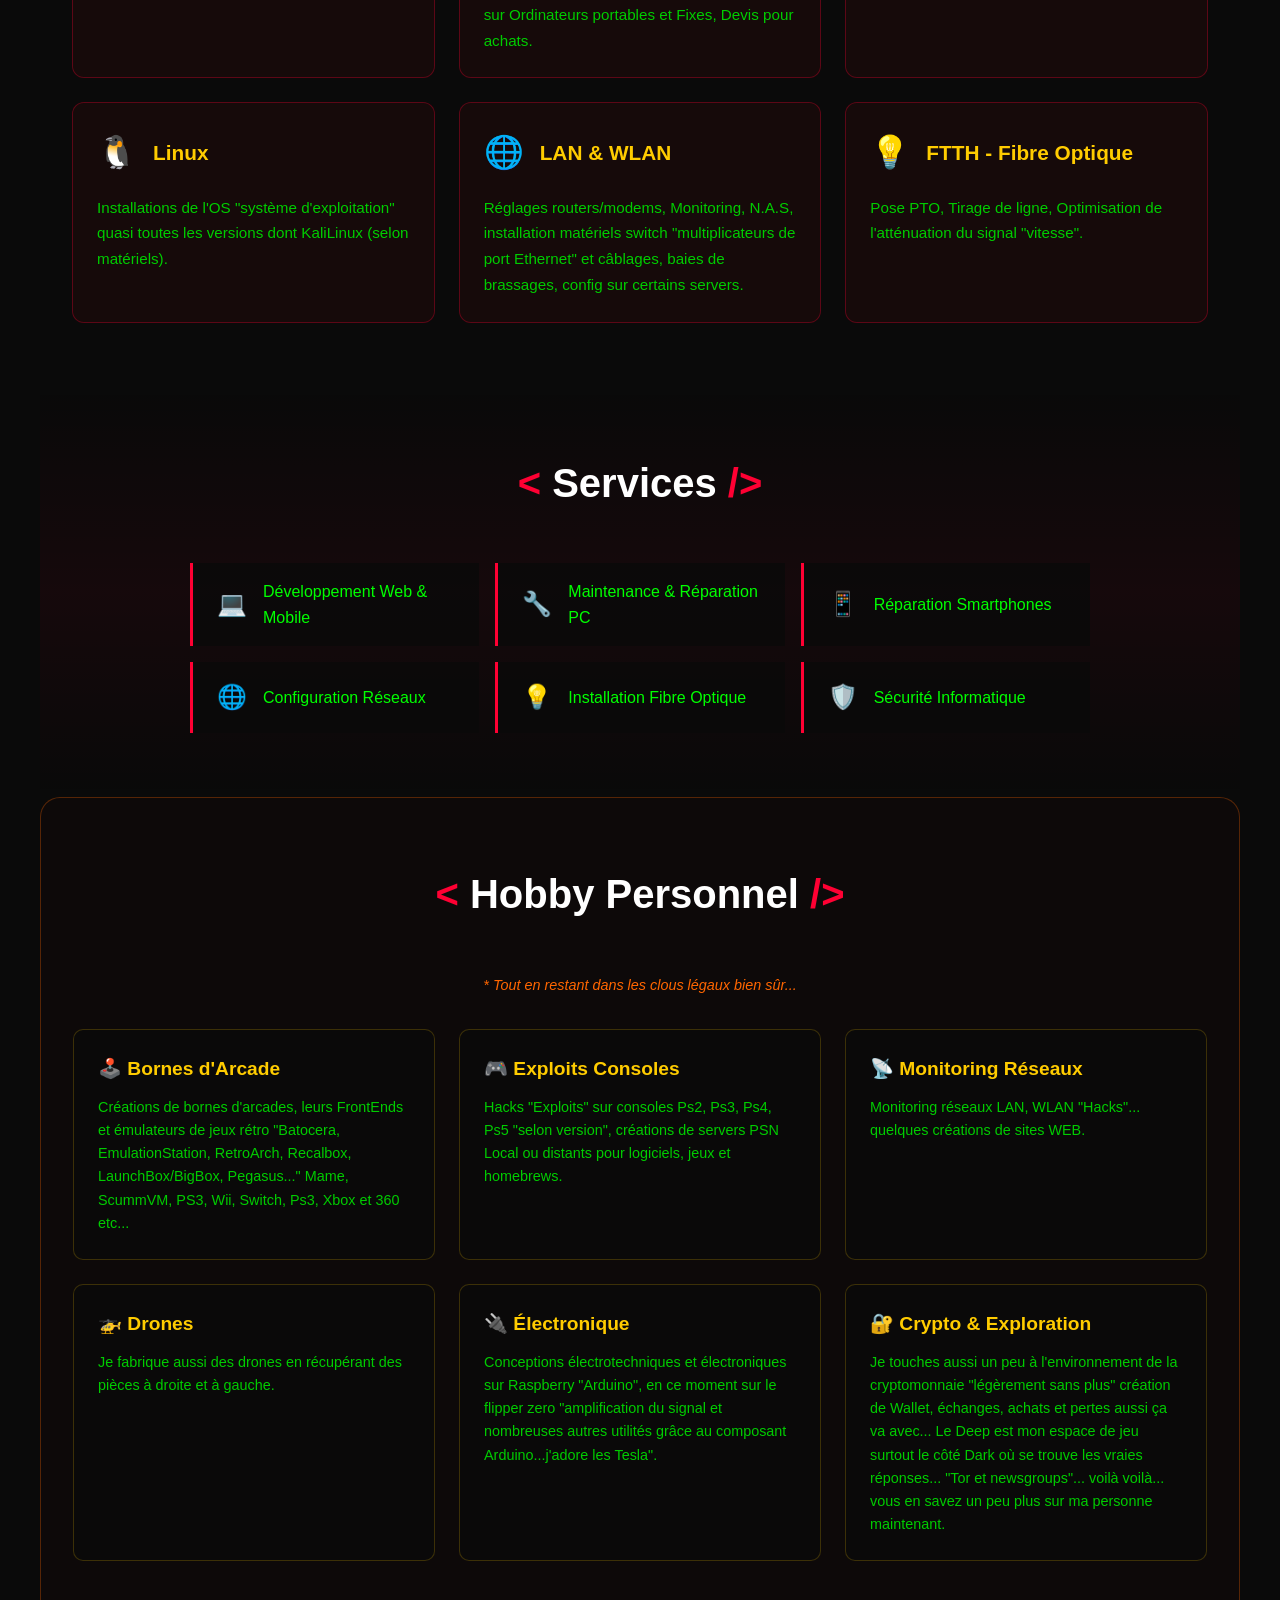
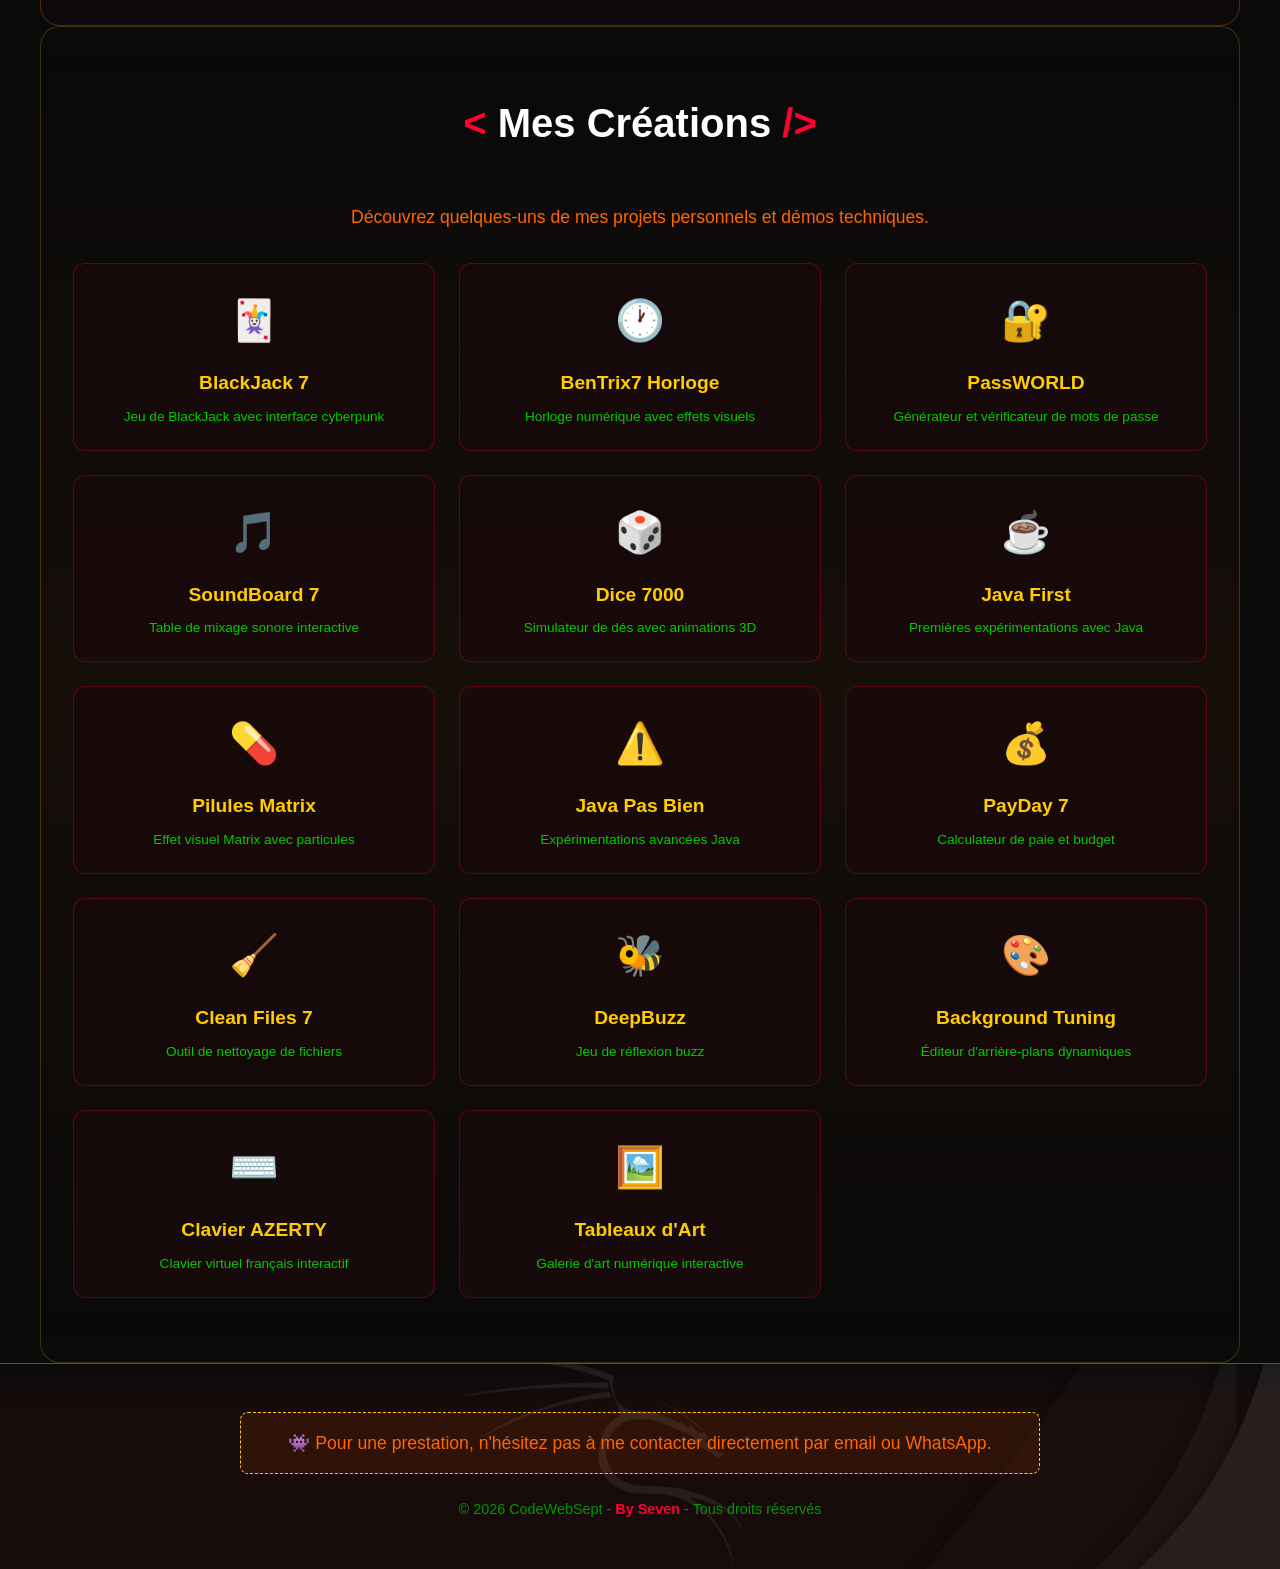
==== commit d7703e85: "Rajout section Mes Creations" ====
--- a/index.html
+++ b/index.html
@@ -76,6 +76,7 @@
                 <li><a href="#competences" class="nav-link">Compétences</a></li>
                 <li><a href="#services" class="nav-link">Services</a></li>
                 <li><a href="#hobby" class="nav-link">Hobby</a></li>
+                <li><a href="#creations" class="nav-link">Créations</a></li>
             </ul>
         </nav>
         
@@ -309,6 +310,156 @@
             </div>
         </section>
 
+        <!-- ========================================
+            SECTION CREATIONS - Projets réalisés
+        ======================================== -->
+        <section id="creations" class="section-creations">
+            <h2 class="section-title">Mes Créations</h2>
+            <p class="creations-intro">Découvrez quelques-uns de mes projets personnels et démos techniques.</p>
+            
+            <div class="creations-grid">
+                <!-- Projet BlackJack -->
+                <a href="https://septieme7.github.io/blackjack7/" target="_blank" rel="noopener noreferrer" class="creation-card">
+                    <div class="creation-icon">🃏</div>
+                    <div class="creation-content">
+                        <h3>BlackJack 7</h3>
+                        <p>Jeu de BlackJack avec interface cyberpunk</p>
+                    </div>
+                    <div class="creation-glow"></div>
+                </a>
+                
+                <!-- Projet Horloge -->
+                <a href="https://septieme7.github.io/BenTrix7-Horloge1/" target="_blank" rel="noopener noreferrer" class="creation-card">
+                    <div class="creation-icon">🕐</div>
+                    <div class="creation-content">
+                        <h3>BenTrix7 Horloge</h3>
+                        <p>Horloge numérique avec effets visuels</p>
+                    </div>
+                    <div class="creation-glow"></div>
+                </a>
+                
+                <!-- Projet PassWORLD -->
+                <a href="https://septieme7.github.io/PassWORLD/" target="_blank" rel="noopener noreferrer" class="creation-card">
+                    <div class="creation-icon">🔐</div>
+                    <div class="creation-content">
+                        <h3>PassWORLD</h3>
+                        <p>Générateur et vérificateur de mots de passe</p>
+                    </div>
+                    <div class="creation-glow"></div>
+                </a>
+                
+                <!-- Projet SoundBoard -->
+                <a href="https://septieme7.github.io/SoundBoard7/" target="_blank" rel="noopener noreferrer" class="creation-card">
+                    <div class="creation-icon">🎵</div>
+                    <div class="creation-content">
+                        <h3>SoundBoard 7</h3>
+                        <p>Table de mixage sonore interactive</p>
+                    </div>
+                    <div class="creation-glow"></div>
+                </a>
+                
+                <!-- Projet Dice -->
+                <a href="https://septieme7.github.io/Dice-7000/" target="_blank" rel="noopener noreferrer" class="creation-card">
+                    <div class="creation-icon">🎲</div>
+                    <div class="creation-content">
+                        <h3>Dice 7000</h3>
+                        <p>Simulateur de dés avec animations 3D</p>
+                    </div>
+                    <div class="creation-glow"></div>
+                </a>
+                
+                <!-- Projet Java -->
+                <a href="https://septieme7.github.io/Java-first-tentative/" target="_blank" rel="noopener noreferrer" class="creation-card">
+                    <div class="creation-icon">☕</div>
+                    <div class="creation-content">
+                        <h3>Java First</h3>
+                        <p>Premières expérimentations avec Java</p>
+                    </div>
+                    <div class="creation-glow"></div>
+                </a>
+                
+                <!-- Projet Matrix -->
+                <a href="https://septieme7.github.io/Pilules-Matrix7/" target="_blank" rel="noopener noreferrer" class="creation-card">
+                    <div class="creation-icon">💊</div>
+                    <div class="creation-content">
+                        <h3>Pilules Matrix</h3>
+                        <p>Effet visuel Matrix avec particules</p>
+                    </div>
+                    <div class="creation-glow"></div>
+                </a>
+                
+                <!-- Projet Java Pas Bien -->
+                <a href="https://septieme7.github.io/JAVA-pas-bien/" target="_blank" rel="noopener noreferrer" class="creation-card">
+                    <div class="creation-icon">⚠️</div>
+                    <div class="creation-content">
+                        <h3>Java Pas Bien</h3>
+                        <p>Expérimentations avancées Java</p>
+                    </div>
+                    <div class="creation-glow"></div>
+                </a>
+                
+                <!-- Projet PayDay -->
+                <a href="https://septieme7.github.io/PayDay7/" target="_blank" rel="noopener noreferrer" class="creation-card">
+                    <div class="creation-icon">💰</div>
+                    <div class="creation-content">
+                        <h3>PayDay 7</h3>
+                        <p>Calculateur de paie et budget</p>
+                    </div>
+                    <div class="creation-glow"></div>
+                </a>
+                
+                <!-- Projet Clean Files -->
+                <a href="https://septieme7.github.io/Clean-Files-7/" target="_blank" rel="noopener noreferrer" class="creation-card">
+                    <div class="creation-icon">🧹</div>
+                    <div class="creation-content">
+                        <h3>Clean Files 7</h3>
+                        <p>Outil de nettoyage de fichiers</p>
+                    </div>
+                    <div class="creation-glow"></div>
+                </a>
+                
+                <!-- Projet DeepBuzz -->
+                <a href="https://septieme7.github.io/DeepBuzz/" target="_blank" rel="noopener noreferrer" class="creation-card">
+                    <div class="creation-icon">🐝</div>
+                    <div class="creation-content">
+                        <h3>DeepBuzz</h3>
+                        <p>Jeu de réflexion buzz</p>
+                    </div>
+                    <div class="creation-glow"></div>
+                </a>
+                
+                <!-- Projet Background Tuning -->
+                <a href="https://septieme7.github.io/Background-Tunning/" target="_blank" rel="noopener noreferrer" class="creation-card">
+                    <div class="creation-icon">🎨</div>
+                    <div class="creation-content">
+                        <h3>Background Tuning</h3>
+                        <p>Éditeur d'arrière-plans dynamiques</p>
+                    </div>
+                    <div class="creation-glow"></div>
+                </a>
+                
+                <!-- Projet Clavier -->
+                <a href="https://septieme7.github.io/Clavier-AZERTY-Fran-ais/" target="_blank" rel="noopener noreferrer" class="creation-card">
+                    <div class="creation-icon">⌨️</div>
+                    <div class="creation-content">
+                        <h3>Clavier AZERTY</h3>
+                        <p>Clavier virtuel français interactif</p>
+                    </div>
+                    <div class="creation-glow"></div>
+                </a>
+                
+                <!-- Projet Tableaux d'Art -->
+                <a href="https://septieme7.github.io/Tableaux-D-art/" target="_blank" rel="noopener noreferrer" class="creation-card">
+                    <div class="creation-icon">🖼️</div>
+                    <div class="creation-content">
+                        <h3>Tableaux d'Art</h3>
+                        <p>Galerie d'art numérique interactive</p>
+                    </div>
+                    <div class="creation-glow"></div>
+                </a>
+            </div>
+        </section>
+
     </main>
 
     <!-- ========================================
@@ -336,6 +487,15 @@
     </footer>
 
     <!-- ========================================
+    ZOOM OVERLAY - Effet de zoom au centre
+    ======================================== -->
+<div id="zoomOverlay" class="zoom-overlay"></div>
+<div id="zoomContainer" class="zoom-container">
+    <button id="zoomCloseBtn" class="zoom-close">✕</button>
+    <div id="zoomContent"></div>
+</div>
+
+    <!-- ========================================
         SCRIPT JAVASCRIPT EXTERNE
     ======================================== -->
     <script src="assets/js/script.js"></script>
--- a/assets/css/style.css
+++ b/assets/css/style.css
@@ -145,7 +145,7 @@
 }
 
 /* =============================================
-CURSEUR PERSONNALISE
+CURSEUR PERSONNALISE (OPTIMISÉ)
 ============================================= */
 #customCursor {
     position: fixed;
@@ -155,6 +155,10 @@
     z-index: 10000;
     /* Au-dessus de tout */
     mix-blend-mode: difference;
+    /* Optimisations de performance */
+    will-change: transform;
+    transform: translate3d(0, 0, 0);
+    backface-visibility: hidden;
 }
 
 /* Point central du curseur */
@@ -165,7 +169,10 @@
     background: var(--cyber-yellow);
     border-radius: 50%;
     transform: translate(-50%, -50%);
-    transition: transform 0.1s ease;
+    transition: transform 0.08s ease;
+    /* Optimisations */
+    will-change: transform;
+    backface-visibility: hidden;
 }
 
 /* Anneau autour du curseur */
@@ -176,8 +183,11 @@
     border: 2px solid var(--cyber-red);
     border-radius: 50%;
     transform: translate(-50%, -50%);
-    transition: all 0.15s ease-out;
+    transition: all 0.12s ease-out;
     opacity: 0.7;
+    /* Optimisations */
+    will-change: transform;
+    backface-visibility: hidden;
 }
 
 /* État hover sur éléments interactifs */
@@ -719,6 +729,8 @@
     transition: all var(--transition-medium);
     position: relative;
     overflow: hidden;
+    cursor: zoom-in;
+    transition: all 0.4s cubic-bezier(0.175, 0.885, 0.32, 1.275);
 }
 
 /* Ligne de décoration en haut */
@@ -734,6 +746,21 @@
     transition: transform var(--transition-medium);
 }
 
+/* Icône loupe pour indiquer le zoom */
+.competence-card::after {
+    content: '🔍';
+    position: absolute;
+    bottom: 10px;
+    right: 10px;
+    font-size: 1.2rem;
+    opacity: 0;
+    transform: translateY(10px);
+    transition: all 0.3s ease;
+    color: var(--cyber-yellow);
+    text-shadow: 0 0 10px rgba(255, 204, 0, 0.5);
+    z-index: 10;
+}
+
 .competence-card:hover {
     border-color: var(--cyber-orange);
     transform: translateY(-5px);
@@ -742,6 +769,16 @@
 
 .competence-card:hover::before {
     transform: scaleX(1);
+}
+
+.competence-card:hover::after {
+    opacity: 1;
+    transform: translateY(0);
+}
+
+/* Effet de pulse sur le texte au hover */
+.competence-card:hover p {
+    animation: textPulse 1.5s ease-in-out infinite;
 }
 
 .card-header {
@@ -765,6 +802,7 @@
     color: var(--text-secondary);
     font-size: 0.95rem;
     line-height: 1.7;
+    transition: all 0.3s ease;
 }
 
 /* =============================================
@@ -860,11 +898,41 @@
     border-radius: 10px;
     border: 1px solid rgba(255, 204, 0, 0.2);
     transition: all var(--transition-medium);
+    cursor: zoom-in;
+    transition: all 0.4s cubic-bezier(0.175, 0.885, 0.32, 1.275);
+    position: relative;
+    overflow: hidden;
+}
+
+/* Icône loupe pour indiquer le zoom */
+.hobby-item::after {
+    content: '🔍';
+    position: absolute;
+    bottom: 10px;
+    right: 10px;
+    font-size: 1.2rem;
+    opacity: 0;
+    transform: translateY(10px);
+    transition: all 0.3s ease;
+    color: var(--cyber-yellow);
+    text-shadow: 0 0 10px rgba(255, 204, 0, 0.5);
+    z-index: 10;
 }
 
 .hobby-item:hover {
     border-color: var(--cyber-yellow);
     box-shadow: var(--glow-yellow);
+    transform: translateY(-5px);
+}
+
+.hobby-item:hover::after {
+    opacity: 1;
+    transform: translateY(0);
+}
+
+/* Effet de pulse sur le texte au hover */
+.hobby-item:hover p {
+    animation: textPulse 1.5s ease-in-out infinite;
 }
 
 .hobby-item h3 {
@@ -877,6 +945,282 @@
     color: var(--text-secondary);
     font-size: 0.9rem;
     line-height: 1.6;
+    transition: all 0.3s ease;
+}
+
+/* Animation de pulse pour le texte */
+@keyframes textPulse {
+    0%, 100% { 
+        color: var(--text-secondary);
+        text-shadow: none;
+    }
+    50% { 
+        color: var(--cyber-yellow);
+        text-shadow: 0 0 5px rgba(255, 204, 0, 0.3);
+    }
+}
+
+/* =============================================
+SECTION CREATIONS - Projets réalisés
+============================================= */
+.section-creations {
+    background: linear-gradient(180deg, 
+        transparent, 
+        rgba(255, 102, 0, 0.05), 
+        transparent);
+    border-radius: 20px;
+    border: 1px solid rgba(255, 204, 0, 0.2);
+}
+
+.creations-intro {
+    text-align: center;
+    color: var(--cyber-orange);
+    margin-bottom: 2rem;
+    font-size: 1.1rem;
+    max-width: 600px;
+    margin-left: auto;
+    margin-right: auto;
+}
+
+.creations-grid {
+    display: grid;
+    grid-template-columns: repeat(auto-fill, minmax(280px, 1fr));
+    gap: 1.5rem;
+    max-width: 1400px;
+    margin: 0 auto;
+}
+
+.creation-card {
+    display: flex;
+    flex-direction: column;
+    align-items: center;
+    text-align: center;
+    padding: 1.5rem 1rem;
+    background: rgba(26, 10, 10, 0.8);
+    border: 1px solid rgba(255, 0, 51, 0.3);
+    border-radius: 12px;
+    text-decoration: none;
+    color: #ffffff !important;
+    position: relative;
+    overflow: hidden;
+    transition: all var(--transition-medium);
+    min-height: 180px;
+}
+
+.creation-glow {
+    position: absolute;
+    inset: 0;
+    background: linear-gradient(135deg, 
+        rgba(255, 0, 51, 0.1), 
+        rgba(255, 102, 0, 0.1),
+        rgba(255, 204, 0, 0.1));
+    opacity: 0;
+    transition: opacity var(--transition-medium);
+}
+
+.creation-card:hover {
+    border-color: var(--cyber-yellow);
+    transform: translateY(-5px) scale(1.03);
+    box-shadow: var(--glow-yellow);
+}
+
+.creation-card:hover .creation-glow {
+    opacity: 1;
+}
+
+.creation-icon {
+    font-size: 2.5rem;
+    margin-bottom: 1rem;
+    position: relative;
+    z-index: 1;
+    animation: float 3s ease-in-out infinite;
+}
+
+@keyframes float {
+    0%, 100% { transform: translateY(0px); }
+    50% { transform: translateY(-10px); }
+}
+
+.creation-content {
+    position: relative;
+    z-index: 1;
+}
+
+.creation-content h3 {
+    font-size: 1.2rem;
+    color: var(--cyber-yellow);
+    margin-bottom: 0.5rem;
+    font-weight: 600;
+}
+
+.creation-content p {
+    font-size: 0.85rem;
+    color: var(--text-secondary);
+    line-height: 1.4;
+}
+
+/* =============================================
+ZOOM OVERLAY - Effet de zoom au centre
+============================================= */
+.zoom-overlay {
+    position: fixed;
+    top: 0;
+    left: 0;
+    width: 100%;
+    height: 100%;
+    background: rgba(10, 10, 10, 0.8);
+    backdrop-filter: blur(8px);
+    -webkit-backdrop-filter: blur(8px);
+    z-index: 9999;
+    opacity: 0;
+    visibility: hidden;
+    transition: opacity 0.3s ease, visibility 0.3s ease;
+    display: flex;
+    align-items: center;
+    justify-content: center;
+    pointer-events: none;
+}
+
+.zoom-overlay.active {
+    opacity: 1;
+    visibility: visible;
+    pointer-events: auto;
+}
+
+.zoom-container {
+    position: fixed;
+    top: 50%;
+    left: 50%;
+    transform: translate(-50%, -50%) scale(0.8);
+    width: 90%;
+    max-width: 600px;
+    max-height: 80vh;
+    background: var(--cyber-dark);
+    border: 2px solid var(--cyber-red);
+    border-radius: 20px;
+    padding: 2rem;
+    z-index: 10000;
+    opacity: 0;
+    visibility: hidden;
+    transition: all 0.4s cubic-bezier(0.175, 0.885, 0.32, 1.275);
+    box-shadow: 0 0 50px rgba(255, 0, 51, 0.5);
+    overflow-y: auto;
+    pointer-events: none;
+}
+
+.zoom-container.active {
+    opacity: 1;
+    visibility: visible;
+    transform: translate(-50%, -50%) scale(1);
+    pointer-events: auto;
+    animation: zoomIn 0.4s cubic-bezier(0.175, 0.885, 0.32, 1.275);
+}
+
+@keyframes zoomIn {
+    from {
+        opacity: 0;
+        transform: translate(-50%, -50%) scale(0.5);
+    }
+    to {
+        opacity: 1;
+        transform: translate(-50%, -50%) scale(1);
+    }
+}
+
+/* Style du contenu zoomé */
+.zoom-container .competence-card,
+.zoom-container .hobby-item {
+    margin: 0;
+    width: 100%;
+    height: auto;
+    transform: none;
+    box-shadow: none;
+    border: none;
+    background: transparent;
+    padding: 0;
+    cursor: default;
+}
+
+.zoom-container .competence-card {
+    display: block;
+    background: transparent;
+}
+
+.zoom-container .competence-card::before,
+.zoom-container .competence-card::after,
+.zoom-container .hobby-item::after {
+    display: none;
+}
+
+.zoom-container .card-header {
+    margin-bottom: 1.5rem;
+}
+
+.zoom-container .card-header h3,
+.zoom-container .hobby-item h3 {
+    font-size: 2rem;
+    color: var(--cyber-yellow);
+    margin-bottom: 1rem;
+    text-shadow: 0 0 10px rgba(255, 204, 0, 0.5);
+    animation: titleGlow 2s ease-in-out infinite;
+}
+
+@keyframes titleGlow {
+    0%, 100% { text-shadow: 0 0 10px rgba(255, 204, 0, 0.5); }
+    50% { text-shadow: 0 0 20px rgba(255, 204, 0, 0.8), 0 0 30px rgba(255, 102, 0, 0.5); }
+}
+
+.zoom-container .card-icon {
+    font-size: 3rem;
+    margin-right: 1rem;
+    animation: pulse 2s ease-in-out infinite;
+}
+
+.zoom-container p {
+    font-size: 1.2rem;
+    line-height: 1.8;
+    color: var(--text-primary);
+}
+
+/* Bouton fermeture */
+.zoom-close {
+    position: absolute;
+    top: 15px;
+    right: 20px;
+    width: 40px;
+    height: 40px;
+    border-radius: 50%;
+    background: var(--gradient-fire);
+    border: none;
+    color: white;
+    font-size: 1.5rem;
+    display: flex;
+    align-items: center;
+    justify-content: center;
+    cursor: pointer;
+    transition: all 0.3s ease;
+    z-index: 10001;
+    box-shadow: 0 0 20px rgba(255, 0, 51, 0.5);
+}
+
+.zoom-close:hover {
+    transform: scale(1.1) rotate(90deg);
+    box-shadow: 0 0 30px rgba(255, 0, 51, 0.8);
+}
+
+/* Scrollbar personnalisée pour le container zoom */
+.zoom-container::-webkit-scrollbar {
+    width: 6px;
+}
+
+.zoom-container::-webkit-scrollbar-track {
+    background: rgba(255, 0, 51, 0.1);
+    border-radius: 3px;
+}
+
+.zoom-container::-webkit-scrollbar-thumb {
+    background: var(--gradient-fire);
+    border-radius: 3px;
 }
 
 /* =============================================
@@ -1056,7 +1400,8 @@
     }
     
     .competences-grid,
-    .hobby-content {
+    .hobby-content,
+    .creations-grid {
         grid-template-columns: 1fr;
     }
     
@@ -1065,6 +1410,20 @@
         right: 20px;
         width: 45px;
         height: 45px;
+    }
+    
+    .zoom-container {
+        width: 95%;
+        padding: 1.5rem;
+    }
+    
+    .zoom-container .card-header h3,
+    .zoom-container .hobby-item h3 {
+        font-size: 1.6rem;
+    }
+    
+    .zoom-container p {
+        font-size: 1rem;
     }
 }
 
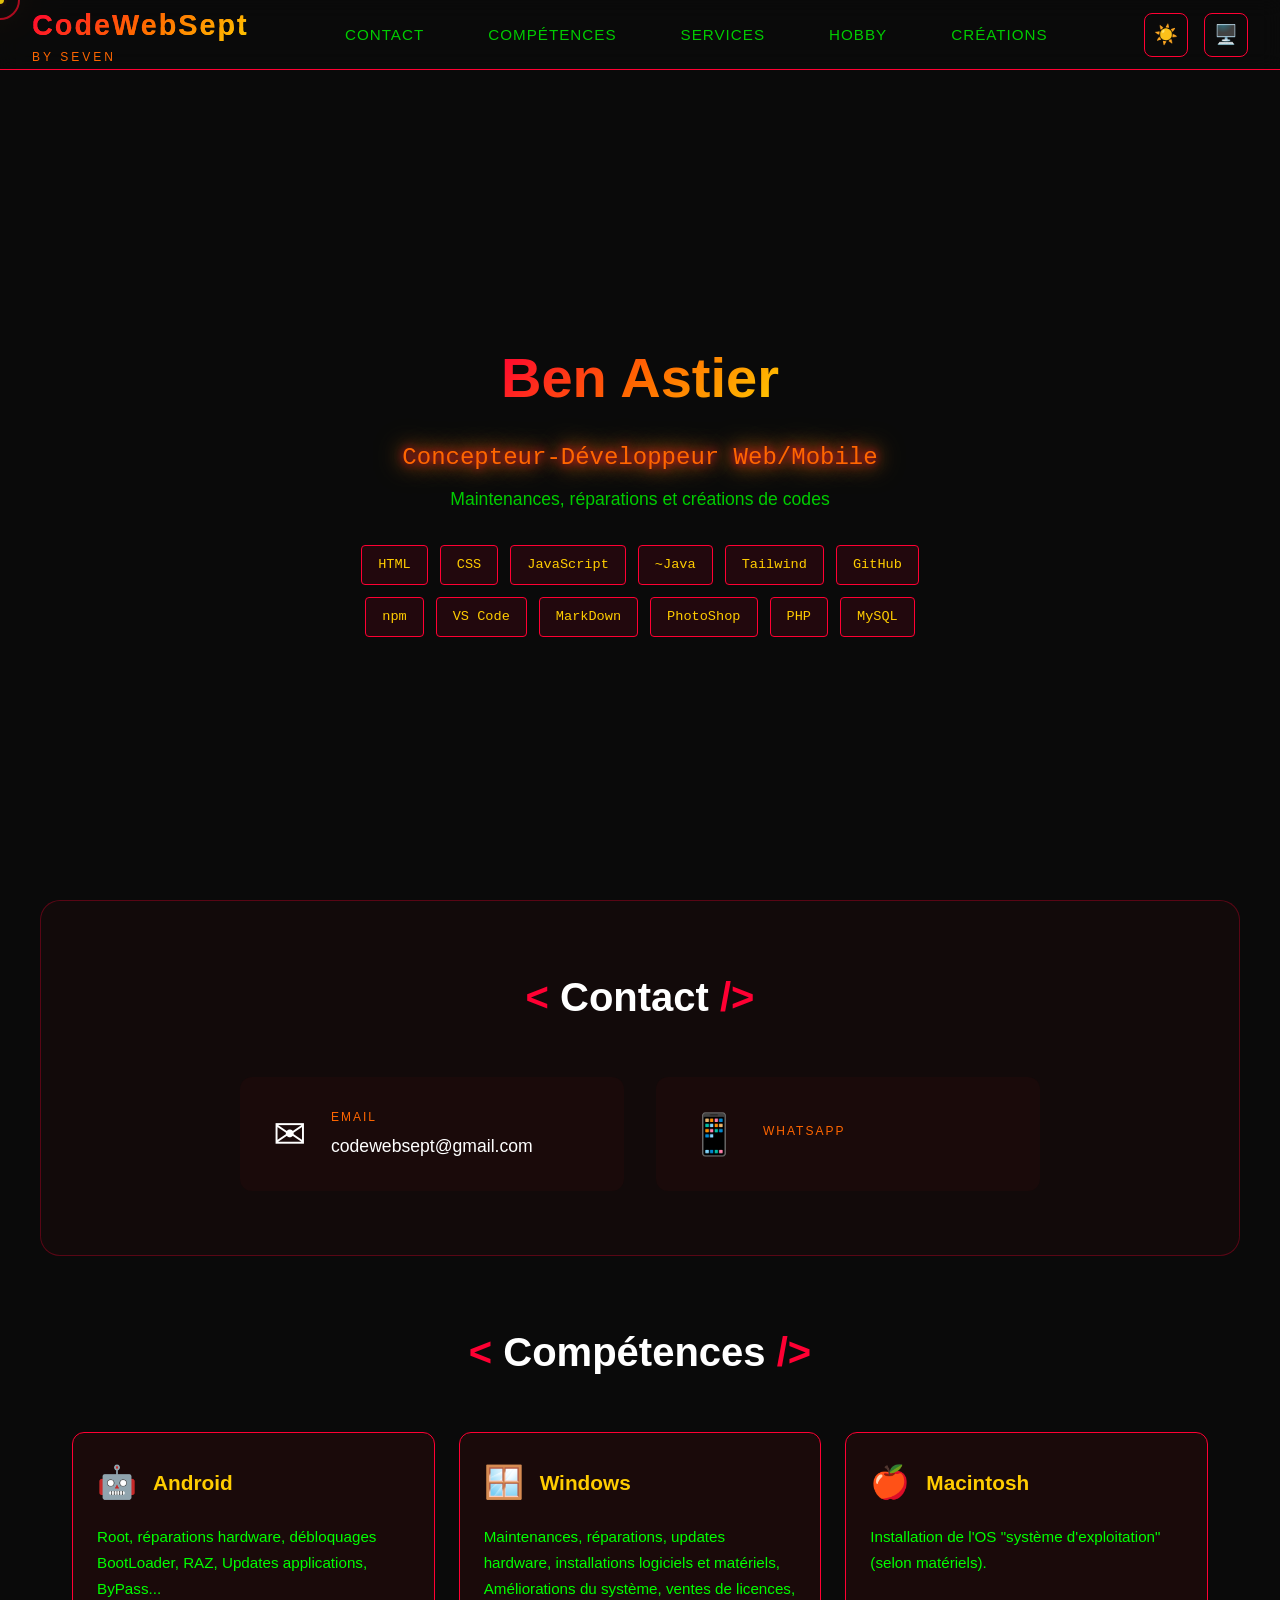
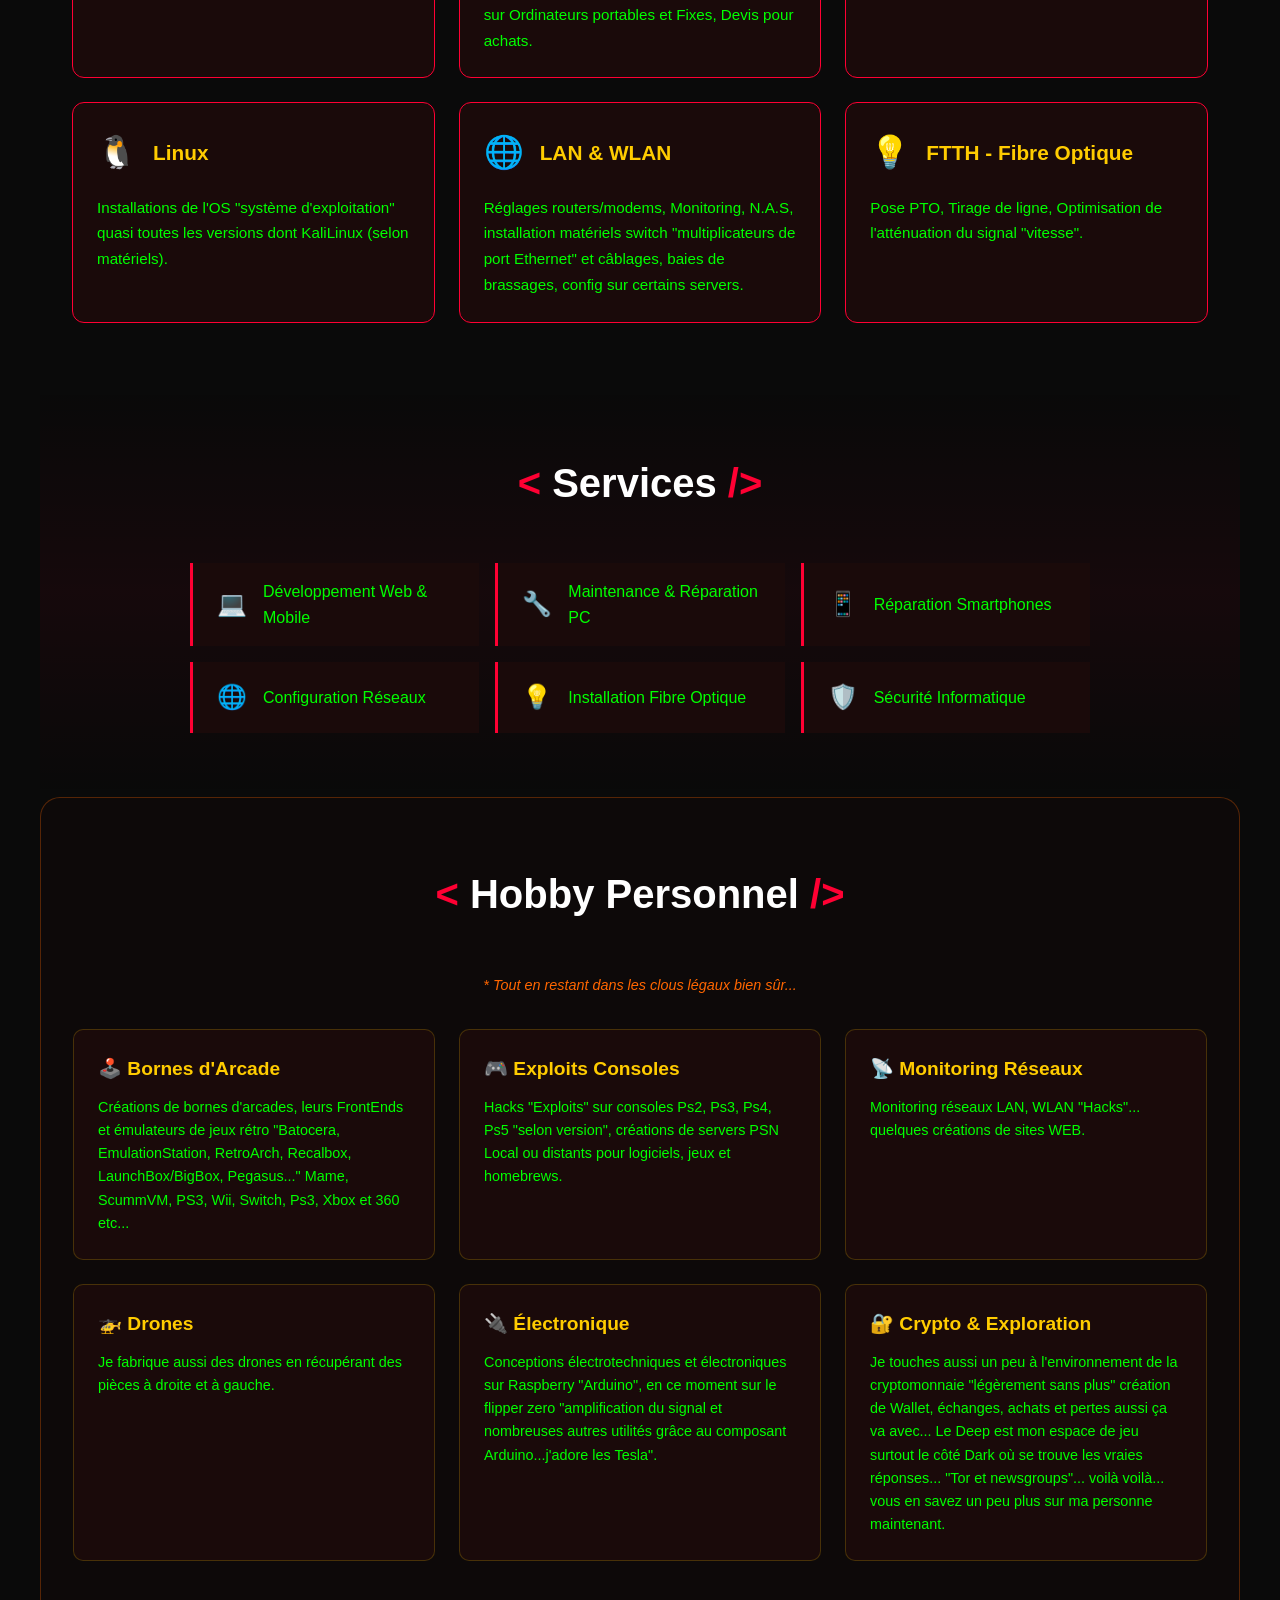
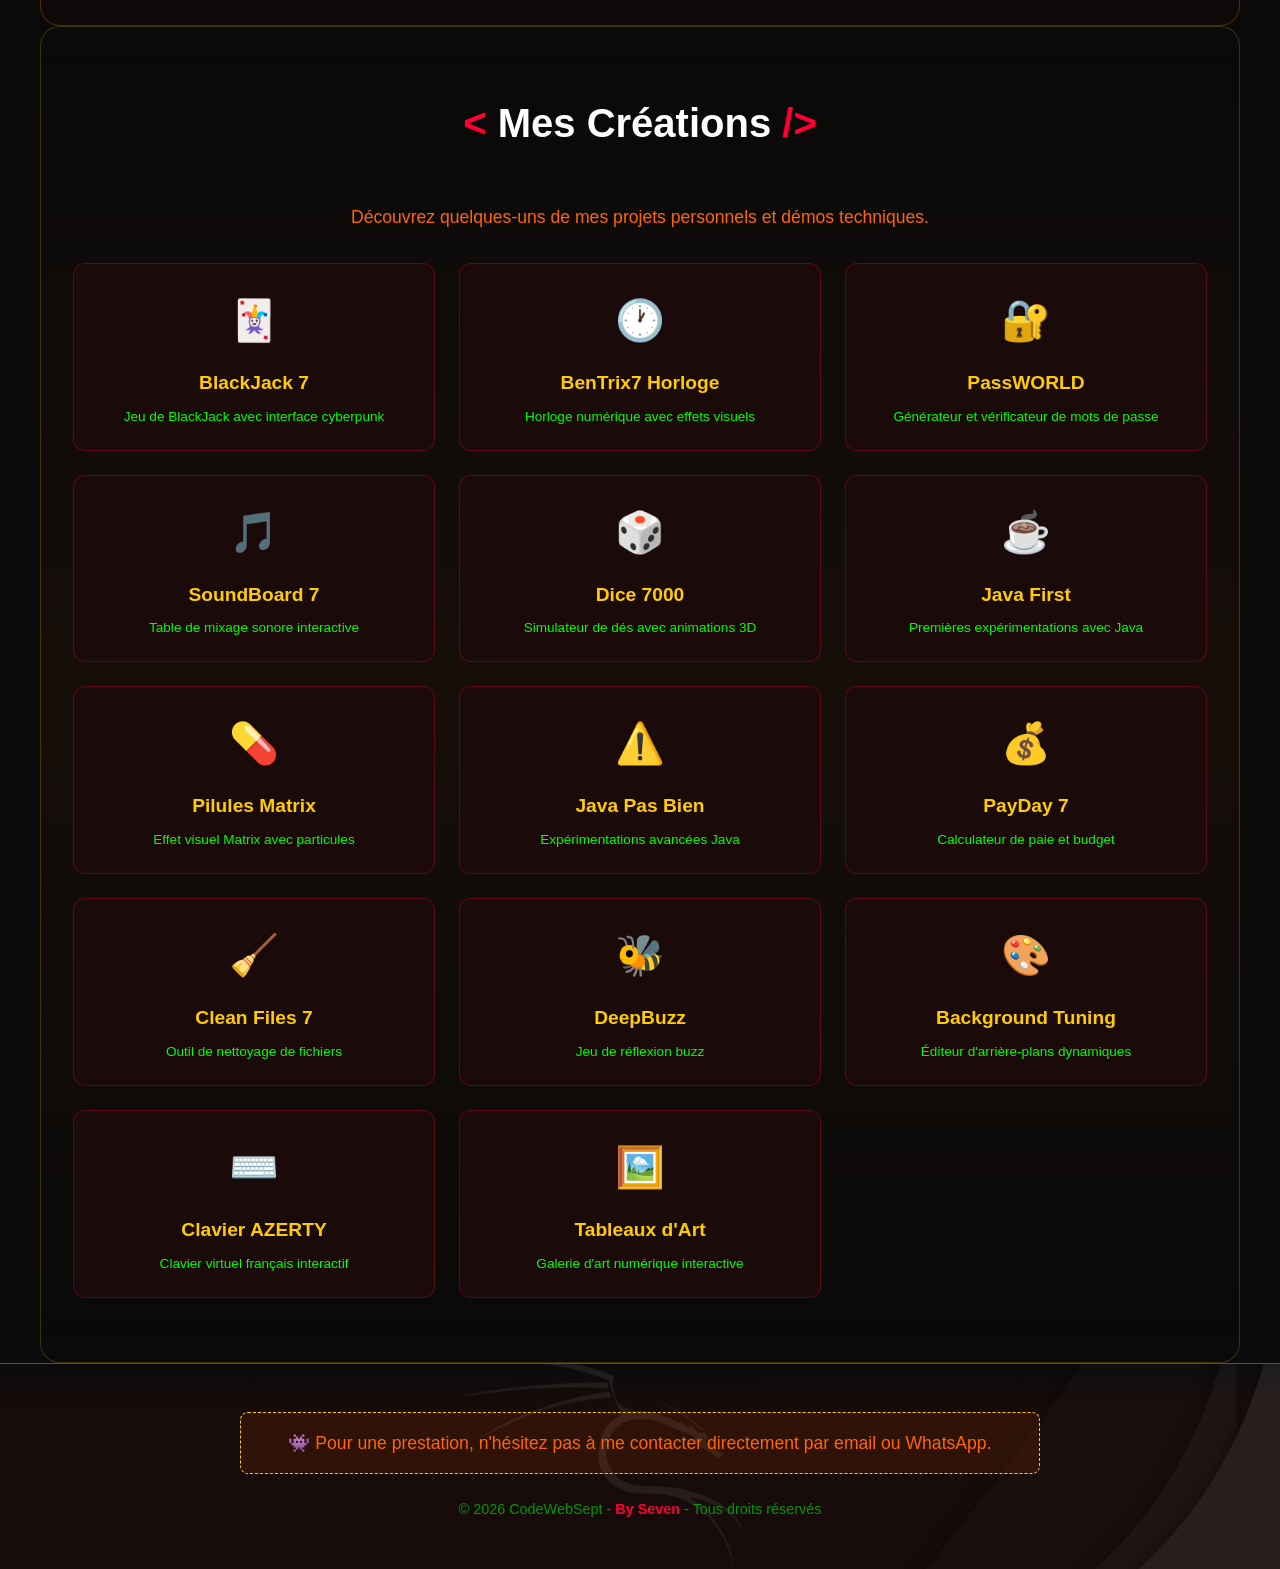
==== commit ab81c056: "Retail background + image flottante" ====
--- a/index.html
+++ b/index.html
@@ -487,13 +487,13 @@
     </footer>
 
     <!-- ========================================
-    ZOOM OVERLAY - Effet de zoom au centre
-    ======================================== -->
-<div id="zoomOverlay" class="zoom-overlay"></div>
-<div id="zoomContainer" class="zoom-container">
-    <button id="zoomCloseBtn" class="zoom-close">✕</button>
-    <div id="zoomContent"></div>
-</div>
+        ZOOM OVERLAY - Effet de zoom au centre
+    ======================================== -->
+    <div id="zoomOverlay" class="zoom-overlay"></div>
+    <div id="zoomContainer" class="zoom-container">
+        <button id="zoomCloseBtn" class="zoom-close">✕</button>
+        <div id="zoomContent"></div>
+    </div>
 
     <!-- ========================================
         SCRIPT JAVASCRIPT EXTERNE
--- a/assets/css/style.css
+++ b/assets/css/style.css
@@ -5,10 +5,10 @@
 ============================================= */
 
 /* =============================================
-VARIABLES CSS - Palette Cyberpunk
+VARIABLES CSS - Palette Cyberpunk - CORRIGÉ
 ============================================= */
 :root {
-    /* Couleurs principales Cyberpunk */
+    /* Couleurs principales Cyberpunk - Mode sombre par défaut */
     --cyber-black: #0a0a0a;
     --cyber-dark: #1a0a0a;
     --cyber-red: #ff0033;
@@ -22,10 +22,10 @@
     --gradient-dark: linear-gradient(180deg, var(--cyber-black), var(--cyber-dark));
     --gradient-glow: linear-gradient(90deg, var(--cyber-red), var(--cyber-orange));
     
-    /* Texte */
-    --text-primary: #ffffff;
-    --text-secondary: #cccccc;
-    --text-muted: #888888;
+    /* Texte - Mode sombre */
+    --text-primary: #00ff00;
+    --text-secondary: #00cc00;
+    --text-muted: #009900;
     
     /* Ombres et effets */
     --glow-red: 0 0 20px rgba(255, 0, 51, 0.5);
@@ -46,24 +46,54 @@
     --font-mono: 'Consolas', 'Monaco', 'Courier New', monospace;
 }
 
-/* Mode clair - Variables inversées */
+/* =============================================
+MODE CLAIR - Variables corrigées pour lisibilité
+============================================= */
 [data-theme="light"] {
-    --cyber-black: #f5f5f5;
-    --cyber-dark: #e0e0e0;
+    --cyber-black: #f5f7fa;
+    --cyber-dark: #2c3e50;
+    --cyber-red: #c0392b;
+    --cyber-red-dark: #a93226;
+    --cyber-orange: #d35400;
+    --cyber-yellow: #f39c12;
+    --cyber-yellow-bright: #f1c40f;
+    
+    --gradient-fire: linear-gradient(135deg, #c0392b, #d35400, #f39c12);
+    --gradient-dark: linear-gradient(180deg, #2c3e50, #1e2b38);
+    --gradient-glow: linear-gradient(90deg, #c0392b, #d35400);
+    
     --text-primary: #ffffff;
-    --text-secondary: #cccccc;
-    --text-muted: #888888;
-}
-
-/* Mode sombre - Texte vert Matrix */
+    --text-secondary: #ecf0f1;
+    --text-muted: #bdc3c7;
+    
+    --glow-red: 0 0 20px rgba(192, 57, 43, 0.5);
+    --glow-orange: 0 0 20px rgba(211, 84, 0, 0.5);
+    --glow-yellow: 0 0 20px rgba(243, 156, 18, 0.5);
+}
+
+/* =============================================
+MODE SOMBRE - Renforcé
+============================================= */
 [data-theme="dark"] {
+    --cyber-black: #0a0a0a;
+    --cyber-dark: #1a0a0a;
+    --cyber-red: #ff0033;
+    --cyber-orange: #ff6600;
+    --cyber-yellow: #ffcc00;
+    
+    --gradient-fire: linear-gradient(135deg, #ff0033, #ff6600, #ffcc00);
+    
     --text-primary: #00ff00;
     --text-secondary: #00cc00;
     --text-muted: #009900;
 }
 
-/* Par défaut (sans attribut) - Vert Matrix aussi */
+/* =============================================
+DÉFAUT - Mode sombre
+============================================= */
 body:not([data-theme]) {
+    --cyber-black: #0a0a0a;
+    --cyber-dark: #1a0a0a;
     --text-primary: #00ff00;
     --text-secondary: #00cc00;
     --text-muted: #009900;
@@ -80,13 +110,11 @@
     box-sizing: border-box;
 }
 
-/* Sélection de texte stylisée */
 ::selection {
     background: var(--cyber-red);
-    color: var(--text-primary);
-}
-
-/* Scrollbar personnalisée */
+    color: #ffffff;
+}
+
 ::-webkit-scrollbar {
     width: 8px;
 }
@@ -119,11 +147,9 @@
     line-height: 1.6;
     min-height: 100vh;
     overflow-x: hidden;
-    /* Curseur par défaut masqué si custom cursor actif */
     cursor: none;
 }
 
-/* Fallback curseur pour tactile */
 @media (hover: none) {
     body {
         cursor: auto;
@@ -131,7 +157,7 @@
 }
 
 /* =============================================
-CANVAS BACKGROUND - Fond animé
+CANVAS BACKGROUND
 ============================================= */
 #bgCanvas {
     position: fixed;
@@ -140,12 +166,11 @@
     width: 100%;
     height: 100%;
     z-index: -1;
-    /* Le canvas est derrière tout le contenu */
     pointer-events: none;
 }
 
 /* =============================================
-CURSEUR PERSONNALISE (OPTIMISÉ)
+CURSEUR PERSONNALISE OPTIMISÉ
 ============================================= */
 #customCursor {
     position: fixed;
@@ -153,15 +178,12 @@
     left: 0;
     pointer-events: none;
     z-index: 10000;
-    /* Au-dessus de tout */
     mix-blend-mode: difference;
-    /* Optimisations de performance */
     will-change: transform;
     transform: translate3d(0, 0, 0);
     backface-visibility: hidden;
 }
 
-/* Point central du curseur */
 .cursor-dot {
     position: absolute;
     width: 8px;
@@ -170,12 +192,10 @@
     border-radius: 50%;
     transform: translate(-50%, -50%);
     transition: transform 0.08s ease;
-    /* Optimisations */
     will-change: transform;
     backface-visibility: hidden;
 }
 
-/* Anneau autour du curseur */
 .cursor-ring {
     position: absolute;
     width: 40px;
@@ -185,12 +205,10 @@
     transform: translate(-50%, -50%);
     transition: all 0.12s ease-out;
     opacity: 0.7;
-    /* Optimisations */
     will-change: transform;
     backface-visibility: hidden;
 }
 
-/* État hover sur éléments interactifs */
 .cursor-hover .cursor-dot {
     transform: translate(-50%, -50%) scale(2);
     background: var(--cyber-red);
@@ -202,7 +220,6 @@
     opacity: 1;
 }
 
-/* Masquer sur mobile/tactile */
 @media (hover: none) {
     #customCursor {
         display: none;
@@ -210,7 +227,7 @@
 }
 
 /* =============================================
-HEADER - En-tête
+HEADER
 ============================================= */
 #mainHeader {
     position: fixed;
@@ -227,7 +244,6 @@
     justify-content: space-between;
     padding: 0 2rem;
     z-index: 1000;
-    /* Animation d'entrée */
     animation: slideDown 0.6s ease-out;
 }
 
@@ -242,7 +258,6 @@
     }
 }
 
-/* Logo et titre */
 .header-brand {
     display: flex;
     flex-direction: column;
@@ -259,7 +274,6 @@
     -webkit-text-fill-color: transparent;
 }
 
-/* Effet Glitch sur le titre */
 .glitch-text {
     position: relative;
 }
@@ -311,7 +325,6 @@
     letter-spacing: 3px;
 }
 
-/* Navigation principale */
 .main-nav ul {
     display: flex;
     list-style: none;
@@ -329,7 +342,6 @@
     transition: color var(--transition-fast);
 }
 
-/* Effet underline animé */
 .nav-link::after {
     content: '';
     position: absolute;
@@ -350,7 +362,6 @@
     width: 100%;
 }
 
-/* Boutons de contrôle (thème, fullscreen) */
 .header-controls {
     display: flex;
     gap: 1rem;
@@ -390,33 +401,22 @@
     opacity: 0.2;
 }
 
-/* Icônes thème */
 .icon-sun,
 .icon-moon {
     position: relative;
     z-index: 1;
 }
 
-/* Mode sombre (défaut) - Icône soleil visible, style Matrix */
-[data-theme="dark"] .icon-sun {
+[data-theme="dark"] .icon-sun,
+body:not([data-theme]) .icon-sun {
     display: block;
 }
 
-[data-theme="dark"] .icon-moon {
+[data-theme="dark"] .icon-moon,
+body:not([data-theme]) .icon-moon {
     display: none;
 }
 
-[data-theme="dark"] #themeToggle {
-    border-color: #00ff00;
-    box-shadow: 0 0 10px rgba(0, 255, 0, 0.3);
-}
-
-[data-theme="dark"] #themeToggle:hover {
-    border-color: #00ff00;
-    box-shadow: 0 0 20px rgba(0, 255, 0, 0.5);
-}
-
-/* Mode clair - Icône lune visible */
 [data-theme="light"] .icon-sun {
     display: none;
 }
@@ -425,21 +425,6 @@
     display: block;
 }
 
-/* Par défaut (dark) quand pas d'attribut */
-body:not([data-theme]) .icon-moon {
-    display: none;
-}
-
-body:not([data-theme]) .icon-sun {
-    display: block;
-}
-
-body:not([data-theme]) #themeToggle {
-    border-color: #00ff00;
-    box-shadow: 0 0 10px rgba(0, 255, 0, 0.3);
-}
-
-/* Menu hamburger mobile */
 .menu-hamburger {
     display: none;
     flex-direction: column;
@@ -473,21 +458,19 @@
 }
 
 /* =============================================
-MAIN - Contenu principal
+MAIN
 ============================================= */
 #mainContent {
     padding-top: var(--header-height);
     min-height: calc(100vh - var(--footer-height));
 }
 
-/* Sections générales */
 section {
     padding: 4rem 2rem;
     max-width: 1200px;
     margin: 0 auto;
 }
 
-/* Titres de sections */
 .section-title {
     font-size: 2.5rem;
     text-align: center;
@@ -495,7 +478,6 @@
     position: relative;
     display: inline-block;
     width: 100%;
-    /* Toujours blanc dans les deux modes */
     color: #ffffff !important;
 }
 
@@ -510,7 +492,7 @@
 }
 
 /* =============================================
-SECTION HERO - Présentation principale
+SECTION HERO
 ============================================= */
 .section-hero {
     min-height: calc(100vh - var(--header-height));
@@ -564,7 +546,6 @@
     font-family: var(--font-mono);
 }
 
-/* Effet texte cyberpunk */
 .cyber-text {
     text-shadow: 
         0 0 10px var(--cyber-red),
@@ -578,7 +559,6 @@
     margin-bottom: 2rem;
 }
 
-/* Badges technologies */
 .tech-stack {
     display: flex;
     flex-wrap: wrap;
@@ -606,7 +586,7 @@
 }
 
 /* =============================================
-SECTION CONTACT - Cartes de contact
+SECTION CONTACT
 ============================================= */
 .section-contact {
     background: rgba(26, 10, 10, 0.5);
@@ -622,7 +602,6 @@
     margin: 0 auto;
 }
 
-/* Carte de contact générique */
 .contact-card {
     display: flex;
     align-items: center;
@@ -631,7 +610,6 @@
     background: var(--cyber-dark);
     border-radius: 12px;
     text-decoration: none;
-    /* Texte toujours blanc dans les deux modes */
     color: #ffffff !important;
     position: relative;
     overflow: hidden;
@@ -639,7 +617,6 @@
     border: 1px solid transparent;
 }
 
-/* Effet de glow en fond - Toujours même style */
 .card-glow {
     position: absolute;
     inset: 0;
@@ -647,21 +624,18 @@
     transition: opacity var(--transition-medium);
 }
 
-/* Email - Dégradé rouge vers orange - Fixe dans les deux modes */
 .email-card .card-glow {
     background: linear-gradient(135deg, 
         rgba(255, 0, 51, 0.3), 
         rgba(255, 102, 0, 0.2)) !important;
 }
 
-/* Téléphone - Dégradé orange vers jaune - Fixe dans les deux modes */
 .phone-card .card-glow {
     background: linear-gradient(135deg, 
         rgba(255, 102, 0, 0.3), 
         rgba(255, 204, 0, 0.2)) !important;
 }
 
-/* Forcer le fond sombre pour les cartes contact dans les deux modes */
 .email-card,
 .phone-card {
     background: #1a0a0a !important;
@@ -677,12 +651,10 @@
     opacity: 1;
 }
 
-/* Icône de la carte */
 .card-icon {
     font-size: 2.5rem;
     position: relative;
     z-index: 1;
-    /* Animation de rebond */
     animation: bounce 2s ease-in-out infinite;
 }
 
@@ -691,7 +663,6 @@
     50% { transform: translateY(-5px); }
 }
 
-/* Contenu de la carte */
 .card-content {
     display: flex;
     flex-direction: column;
@@ -713,7 +684,7 @@
 }
 
 /* =============================================
-SECTION COMPETENCES - Grille de cartes
+SECTION COMPETENCES
 ============================================= */
 .competences-grid {
     display: grid;
@@ -722,8 +693,8 @@
 }
 
 .competence-card {
-    background: rgba(26, 10, 10, 0.8);
-    border: 1px solid rgba(255, 0, 51, 0.3);
+    background: var(--cyber-dark);
+    border: 1px solid var(--cyber-red);
     border-radius: 12px;
     padding: 1.5rem;
     transition: all var(--transition-medium);
@@ -733,7 +704,6 @@
     transition: all 0.4s cubic-bezier(0.175, 0.885, 0.32, 1.275);
 }
 
-/* Ligne de décoration en haut */
 .competence-card::before {
     content: '';
     position: absolute;
@@ -746,7 +716,6 @@
     transition: transform var(--transition-medium);
 }
 
-/* Icône loupe pour indiquer le zoom */
 .competence-card::after {
     content: '🔍';
     position: absolute;
@@ -776,7 +745,6 @@
     transform: translateY(0);
 }
 
-/* Effet de pulse sur le texte au hover */
 .competence-card:hover p {
     animation: textPulse 1.5s ease-in-out infinite;
 }
@@ -806,7 +774,7 @@
 }
 
 /* =============================================
-SECTION SERVICES - Liste de services
+SECTION SERVICES
 ============================================= */
 .section-services {
     background: linear-gradient(180deg, 
@@ -828,13 +796,13 @@
     align-items: center;
     gap: 1rem;
     padding: 1rem 1.5rem;
-    background: rgba(10, 10, 10, 0.8);
+    background: var(--cyber-dark);
     border-left: 3px solid var(--cyber-red);
     transition: all var(--transition-fast);
 }
 
 .service-item:hover {
-    background: rgba(255, 0, 51, 0.1);
+    background: rgba(255, 0, 51, 0.2);
     border-left-color: var(--cyber-yellow);
     transform: translateX(10px);
 }
@@ -843,34 +811,13 @@
     font-size: 1.5rem;
 }
 
-/* Texte des services - Blanc en mode clair, Vert en mode dark */
 .service-text {
     font-size: 1rem;
     color: var(--text-primary);
 }
 
-/* Mode sombre - Service text en vert Matrix */
-[data-theme="dark"] .service-text {
-    color: #00ff00;
-}
-
-/* Par défaut (sans attribut = dark) - Vert Matrix */
-body:not([data-theme]) .service-text {
-    color: #00ff00;
-}
-
-/* Mode clair - Service text en blanc */
-[data-theme="light"] .service-text {
-    color: #ffffff;
-}
-
-/* Mode clair - Fond sombre pour les services pour que le blanc soit lisible */
-[data-theme="light"] .service-item {
-    background: rgba(10, 10, 10, 0.9);
-}
-
-/* =============================================
-SECTION HOBBY - Passions personnelles
+/* =============================================
+SECTION HOBBY
 ============================================= */
 .section-hobby {
     background: rgba(26, 10, 10, 0.3);
@@ -894,7 +841,7 @@
 
 .hobby-item {
     padding: 1.5rem;
-    background: rgba(10, 10, 10, 0.6);
+    background: var(--cyber-dark);
     border-radius: 10px;
     border: 1px solid rgba(255, 204, 0, 0.2);
     transition: all var(--transition-medium);
@@ -904,7 +851,6 @@
     overflow: hidden;
 }
 
-/* Icône loupe pour indiquer le zoom */
 .hobby-item::after {
     content: '🔍';
     position: absolute;
@@ -930,7 +876,6 @@
     transform: translateY(0);
 }
 
-/* Effet de pulse sur le texte au hover */
 .hobby-item:hover p {
     animation: textPulse 1.5s ease-in-out infinite;
 }
@@ -948,7 +893,6 @@
     transition: all 0.3s ease;
 }
 
-/* Animation de pulse pour le texte */
 @keyframes textPulse {
     0%, 100% { 
         color: var(--text-secondary);
@@ -961,7 +905,7 @@
 }
 
 /* =============================================
-SECTION CREATIONS - Projets réalisés
+SECTION CREATIONS
 ============================================= */
 .section-creations {
     background: linear-gradient(180deg, 
@@ -996,7 +940,7 @@
     align-items: center;
     text-align: center;
     padding: 1.5rem 1rem;
-    background: rgba(26, 10, 10, 0.8);
+    background: var(--cyber-dark);
     border: 1px solid rgba(255, 0, 51, 0.3);
     border-radius: 12px;
     text-decoration: none;
@@ -1060,7 +1004,7 @@
 }
 
 /* =============================================
-ZOOM OVERLAY - Effet de zoom au centre
+ZOOM OVERLAY
 ============================================= */
 .zoom-overlay {
     position: fixed;
@@ -1068,7 +1012,7 @@
     left: 0;
     width: 100%;
     height: 100%;
-    background: rgba(10, 10, 10, 0.8);
+    background: rgba(10, 10, 10, 0.85);
     backdrop-filter: blur(8px);
     -webkit-backdrop-filter: blur(8px);
     z-index: 9999;
@@ -1127,7 +1071,6 @@
     }
 }
 
-/* Style du contenu zoomé */
 .zoom-container .competence-card,
 .zoom-container .hobby-item {
     margin: 0;
@@ -1141,11 +1084,6 @@
     cursor: default;
 }
 
-.zoom-container .competence-card {
-    display: block;
-    background: transparent;
-}
-
 .zoom-container .competence-card::before,
 .zoom-container .competence-card::after,
 .zoom-container .hobby-item::after {
@@ -1182,7 +1120,6 @@
     color: var(--text-primary);
 }
 
-/* Bouton fermeture */
 .zoom-close {
     position: absolute;
     top: 15px;
@@ -1208,7 +1145,6 @@
     box-shadow: 0 0 30px rgba(255, 0, 51, 0.8);
 }
 
-/* Scrollbar personnalisée pour le container zoom */
 .zoom-container::-webkit-scrollbar {
     width: 6px;
 }
@@ -1265,20 +1201,18 @@
 }
 
 /* =============================================
-FOOTER - Pied de page
+FOOTER
 ============================================= */
 #mainFooter {
     background: linear-gradient(180deg, 
         transparent 0%, 
         rgba(26, 10, 10, 0.95) 20%);
-    /* Image de fond avec opacité */
     position: relative;
     padding: 3rem 2rem;
     text-align: center;
     border-top: 1px solid var(--cyber-red);
 }
 
-/* Image de fond du footer */
 #mainFooter::before {
     content: '';
     position: absolute;
@@ -1318,7 +1252,92 @@
 }
 
 /* =============================================
-RESPONSIVE - Tablette
+CORRECTIONS SPÉCIFIQUES MODE CLAIR
+============================================= */
+[data-theme="light"] #mainHeader {
+    background: rgba(44, 62, 80, 0.95);
+}
+
+[data-theme="light"] .nav-link {
+    color: #ecf0f1;
+}
+
+[data-theme="light"] .nav-link:hover {
+    color: var(--cyber-yellow);
+}
+
+[data-theme="light"] .competence-card,
+[data-theme="light"] .hobby-item,
+[data-theme="light"] .creation-card,
+[data-theme="light"] .service-item {
+    background: #2c3e50 !important;
+    border-color: var(--cyber-red);
+}
+
+[data-theme="light"] .competence-card p,
+[data-theme="light"] .hobby-item p,
+[data-theme="light"] .creation-card p {
+    color: #ffffff !important;
+}
+
+[data-theme="light"] .service-text {
+    color: #ffffff !important;
+}
+
+/* ***** Color des connaissances HAUT de page ****** */
+[data-theme="light"] .tech-badge {
+    background: rgba(192, 57, 43, 0.2);
+    color: #eaff00;
+}
+
+[data-theme="light"] .section-contact {
+    background: rgba(44, 62, 80, 0.3);
+}
+
+[data-theme="light"] .email-card,
+[data-theme="light"] .phone-card {
+    background: #2c3e50 !important;
+}
+
+[data-theme="light"] .card-value {
+    color: #ffffff !important;
+}
+
+[data-theme="light"] .hero-description {
+    color: #ecf0f1;
+}
+
+[data-theme="light"] .zoom-container {
+    background: #2c3e50;
+}
+
+[data-theme="light"] .zoom-container p {
+    color: #ffffff !important;
+}
+
+[data-theme="light"] .copyright {
+    color: #bdc3c7;
+}
+
+/* =============================================
+CORRECTIONS SPÉCIFIQUES MODE SOMBRE
+============================================= */
+[data-theme="dark"] .competence-card p,
+[data-theme="dark"] .hobby-item p,
+[data-theme="dark"] .creation-card p {
+    color: #00ff00 !important;
+}
+
+[data-theme="dark"] .service-text {
+    color: #00ff00 !important;
+}
+
+[data-theme="dark"] .hero-description {
+    color: #00cc00;
+}
+
+/* =============================================
+RESPONSIVE
 ============================================= */
 @media (max-width: 992px) {
     .main-nav {
@@ -1355,9 +1374,6 @@
     }
 }
 
-/* =============================================
-RESPONSIVE - Mobile
-============================================= */
 @media (max-width: 768px) {
     :root {
         --header-height: 60px;
@@ -1427,9 +1443,6 @@
     }
 }
 
-/* =============================================
-RESPONSIVE - Petit mobile
-============================================= */
 @media (max-width: 480px) {
     .hero-title {
         font-size: 1.8rem;
@@ -1455,7 +1468,6 @@
 /* =============================================
 ANIMATIONS UTILITAIRES
 ============================================= */
-/* Classe pour éléments qui apparaissent au scroll */
 .fade-in-up {
     opacity: 0;
     transform: translateY(30px);
@@ -1467,7 +1479,6 @@
     transform: translateY(0);
 }
 
-/* Animation de pulsation pour éléments importants */
 .pulse {
     animation: pulse 2s ease-in-out infinite;
 }
@@ -1482,7 +1493,7 @@
 }
 
 /* =============================================
-ACCESSIBILITÉ - Focus visible
+ACCESSIBILITÉ
 ============================================= */
 *:focus-visible {
     outline: 2px solid var(--cyber-yellow);
@@ -1490,7 +1501,7 @@
 }
 
 /* =============================================
-PRÉFÉRENCE: Réduire les animations
+RÉDUCTION DES ANIMATIONS
 ============================================= */
 @media (prefers-reduced-motion: reduce) {
     *,
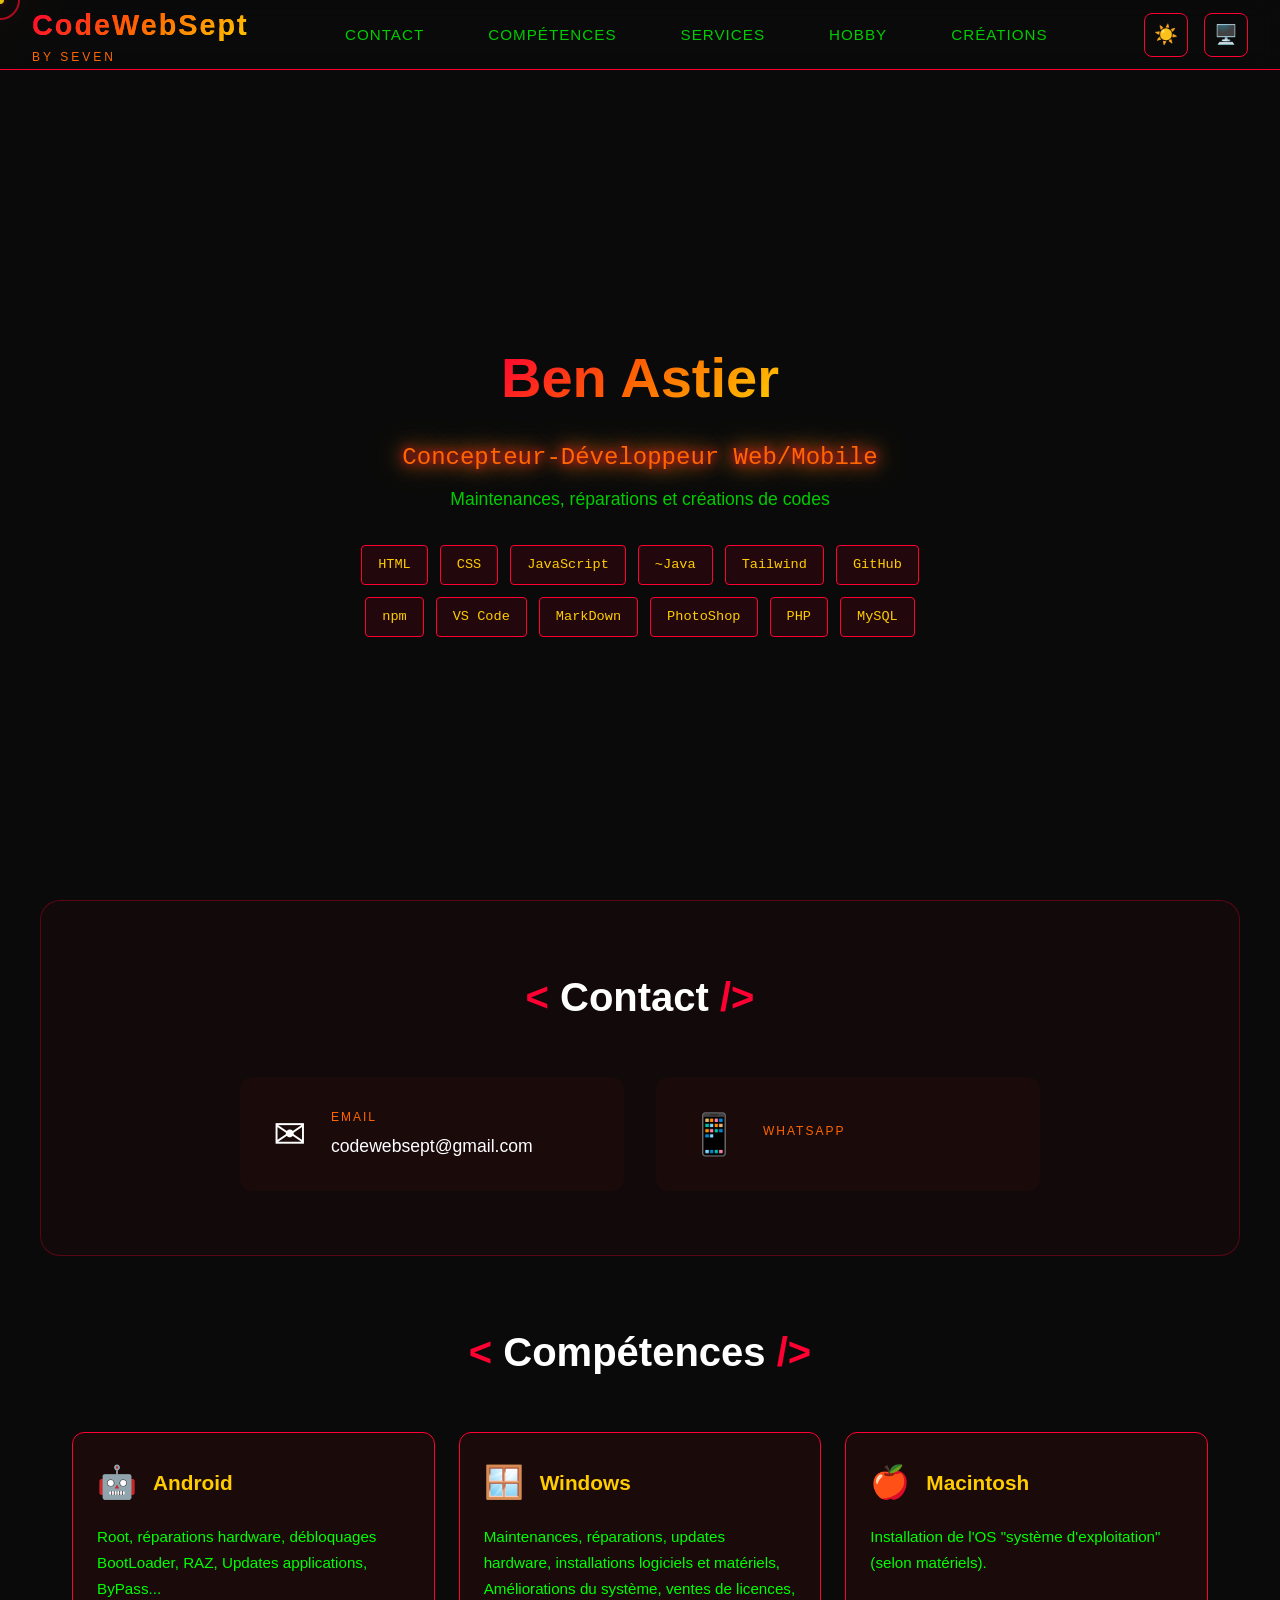
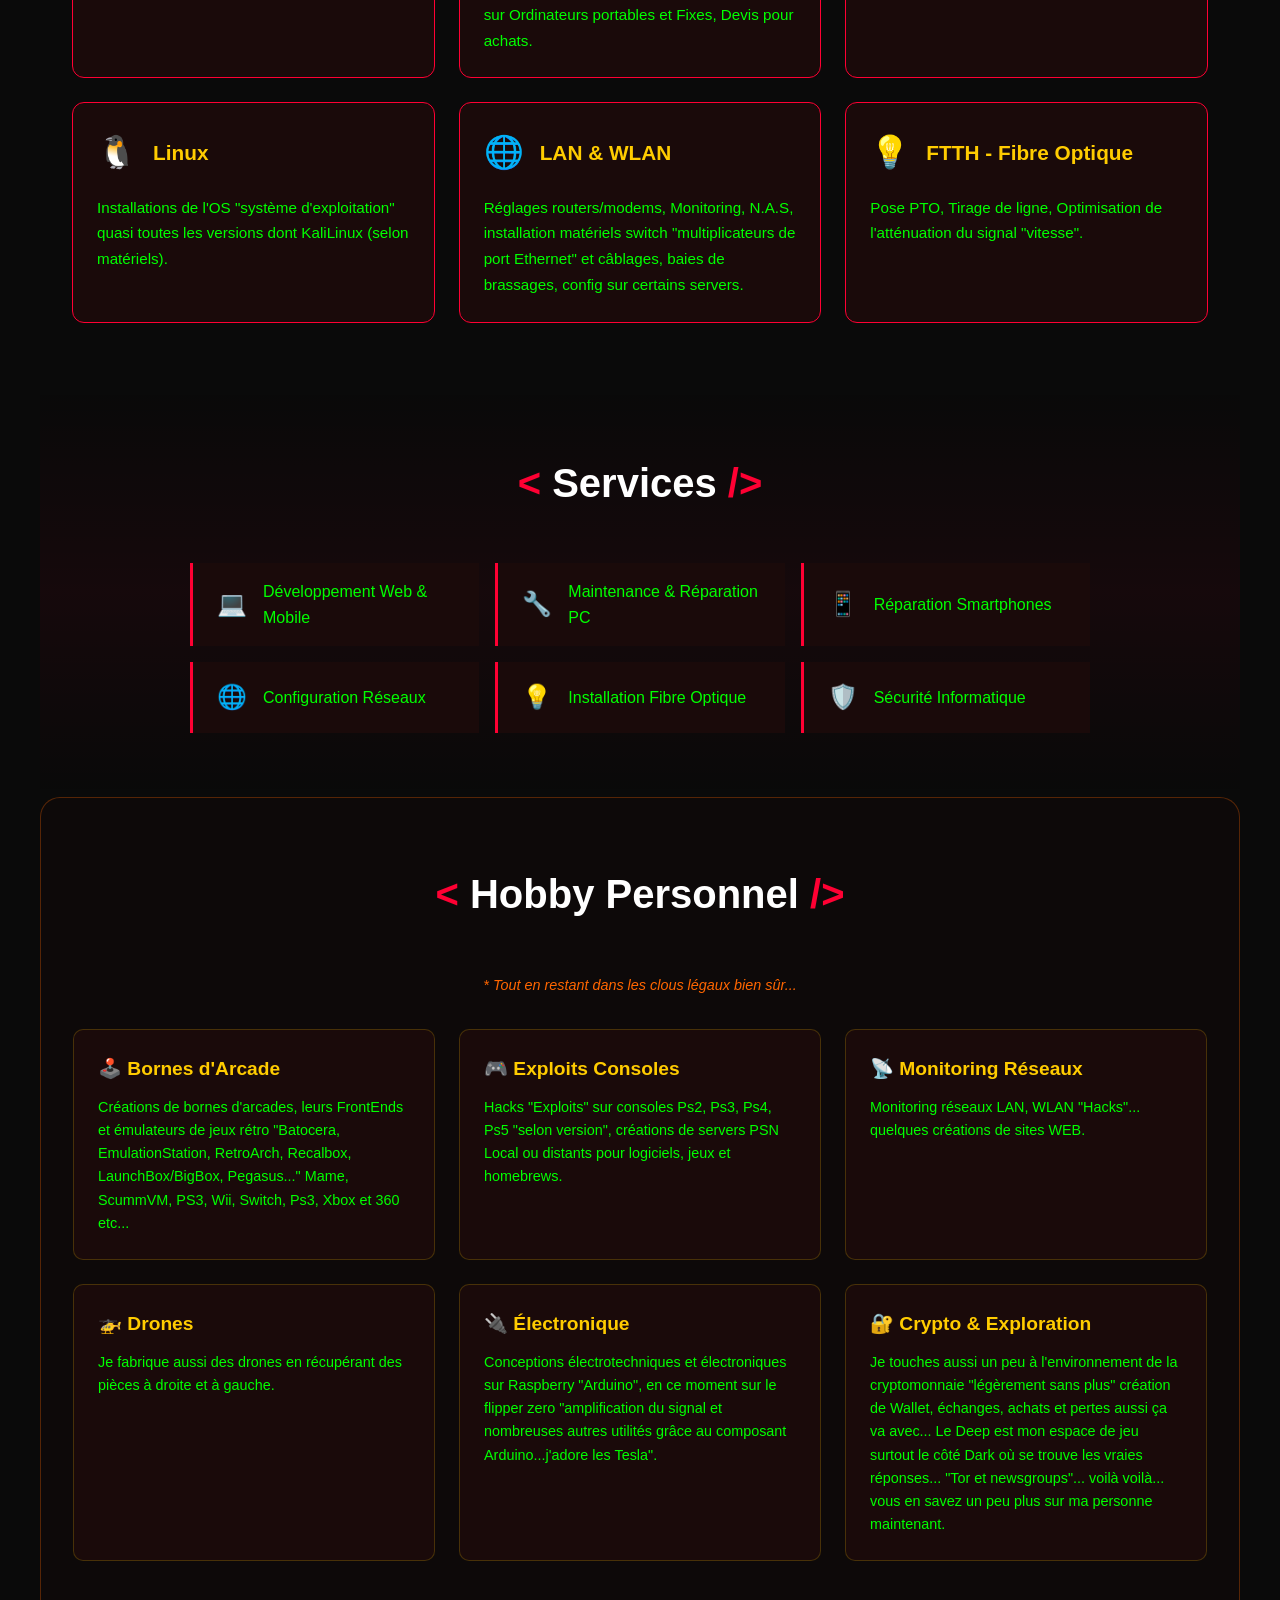
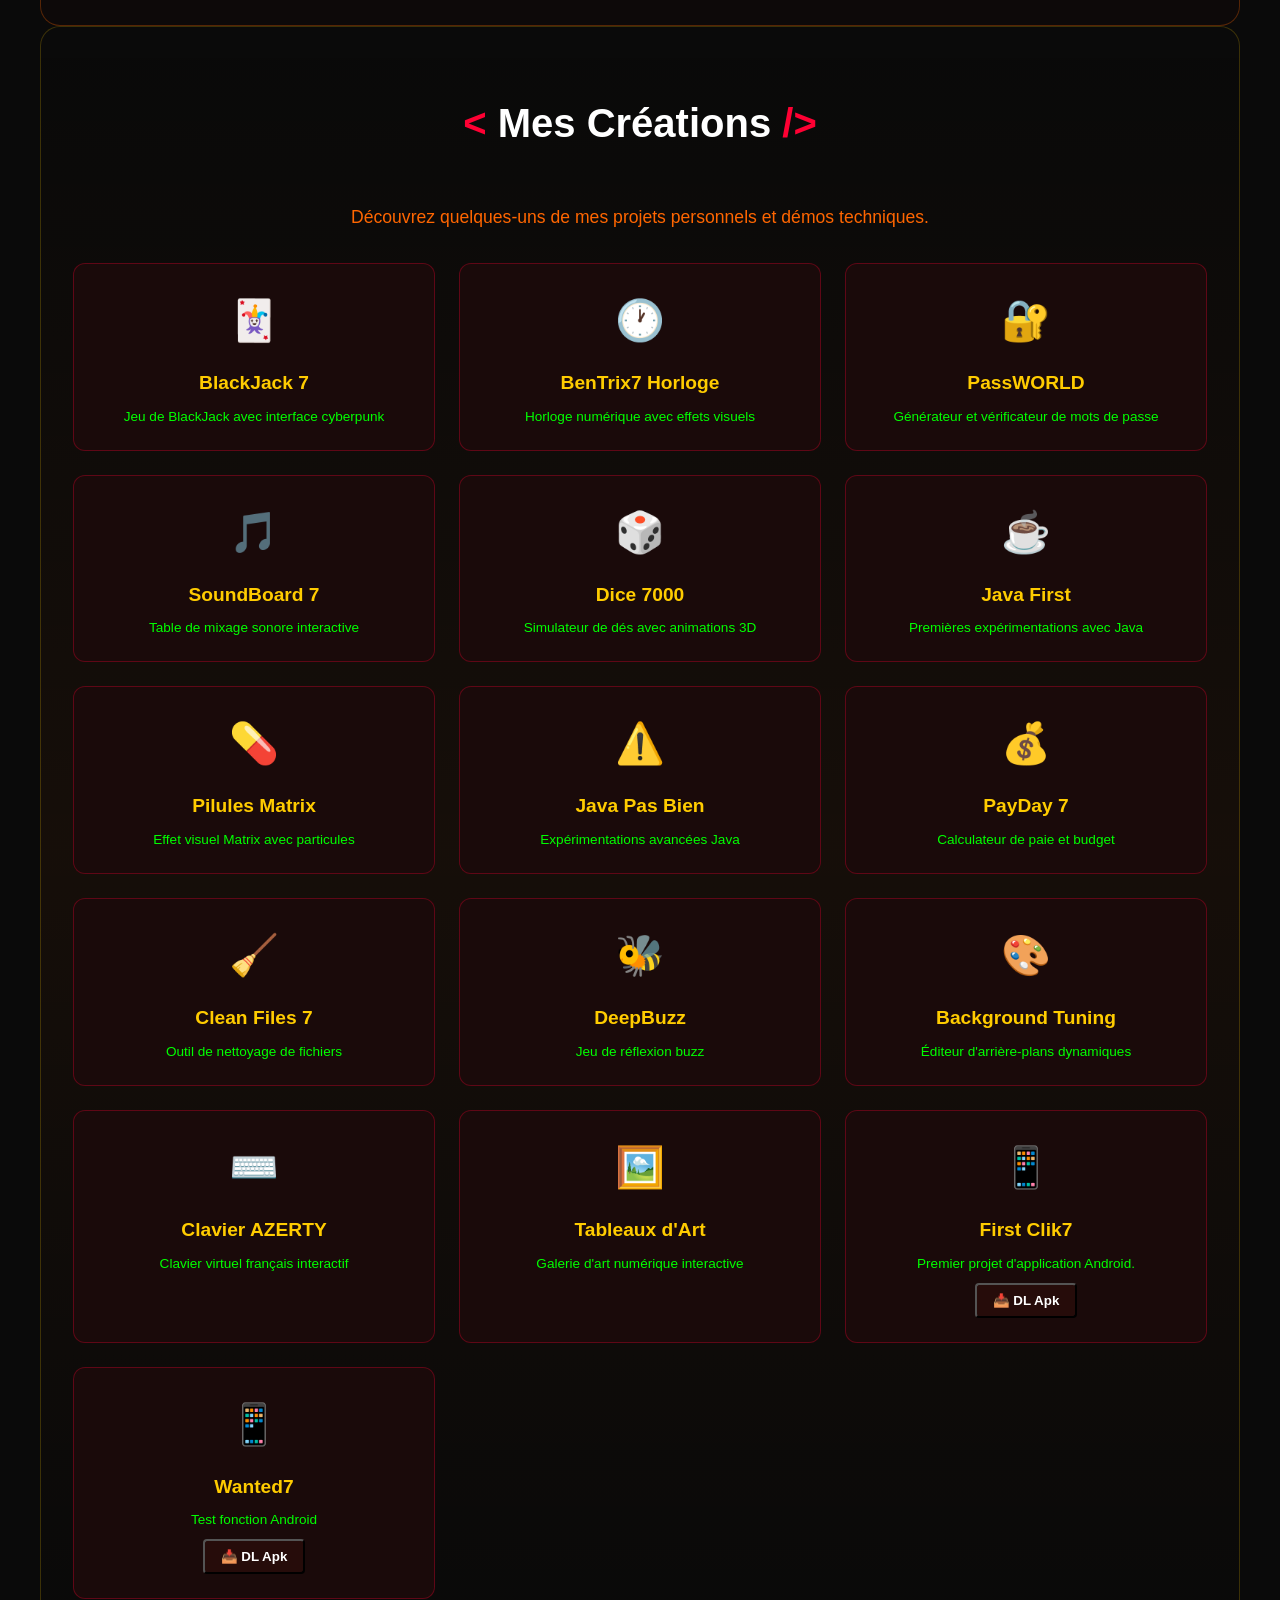
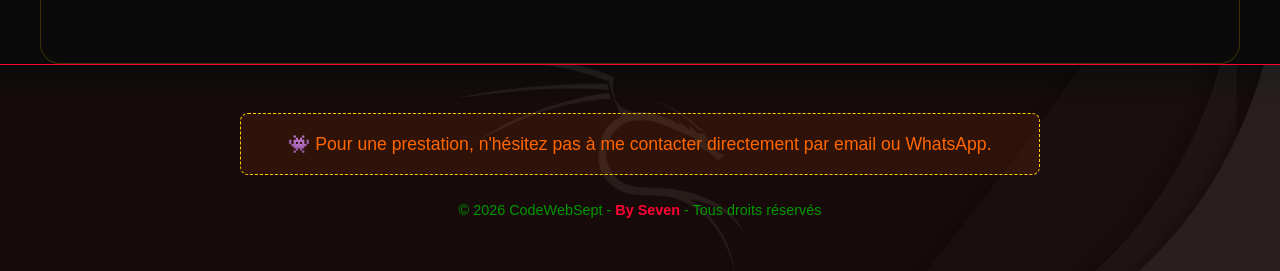
==== commit a0a33fa1: "rajout de projets" ====
--- a/index.html
+++ b/index.html
@@ -457,6 +457,32 @@
                     </div>
                     <div class="creation-glow"></div>
                 </a>
+
+            <!-- First Clik7 -->
+            <div class="creation-card-container">
+                <a href="https://github.com/Septieme7/CodeWebSept.git" target="_blank" rel="noopener noreferrer" class="creation-card">
+                    <div class="creation-icon">📱</div>
+                    <div class="creation-content">
+                        <h3>First Clik7</h3>
+                        <p>Premier projet d'application Android.</p>
+                        <button href="/assets/APK/FirstClik7.rar" download class="download-btn">📥 DL Apk </button>                         
+                    </div>
+                    <div class="creation-glow"></div>
+                                    
+
+                </a>
+            </div>
+
+                <!-- Wanted7 -->
+                <a href="https://github.com/Septieme7/CodeWebSept.git" target="_blank" rel="noopener noreferrer" class="creation-card">
+                    <div class="creation-icon">📱</div>
+                    <div class="creation-content">
+                        <h3>Wanted7</h3>
+                        <p>Test fonction Android</p>
+                        <button href="https://github.com/Septieme7/CodeWebSept/assets/APK/Wanted7.rar" download class="download-btn">📥 DL Apk </button>
+                    </div>
+                    <div class="creation-glow"></div>
+                </a>
             </div>
         </section>
 
--- a/assets/css/style.css
+++ b/assets/css/style.css
@@ -1001,6 +1001,28 @@
     font-size: 0.85rem;
     color: var(--text-secondary);
     line-height: 1.4;
+}
+
+/* ZIP DL */
+.creation-card-container {
+    display: inline-block; /* ou block selon votre mise en page */
+    text-align: center;
+}
+
+.download-btn {
+    display: inline-block;
+    margin-top: 10px;
+    padding: 8px 16px;
+    background-color: #260c0a;
+    color: white;
+    text-decoration: none;
+    border-radius: 4px;
+    font-weight: bold;
+    transition: background-color 0.3s;
+}
+
+.download-btn:hover {
+    background-color: #c42b1c;
 }
 
 /* =============================================
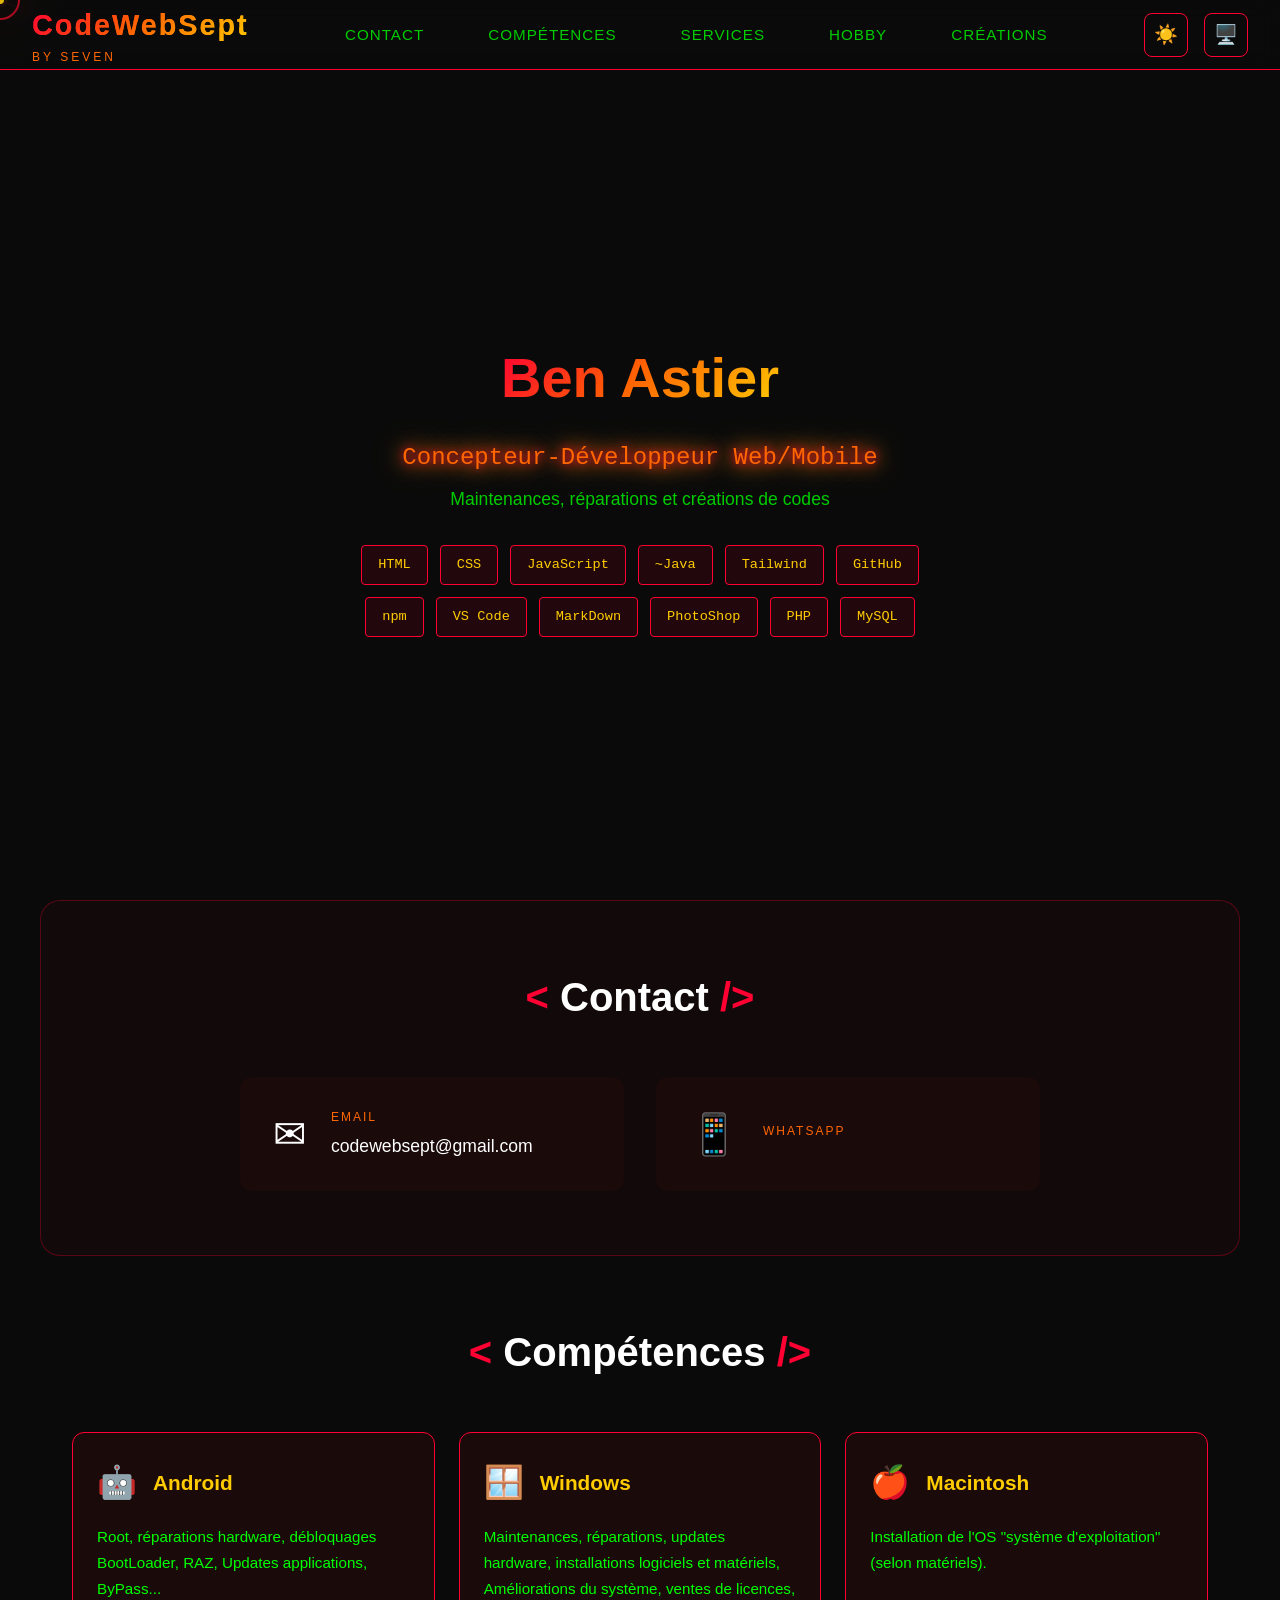
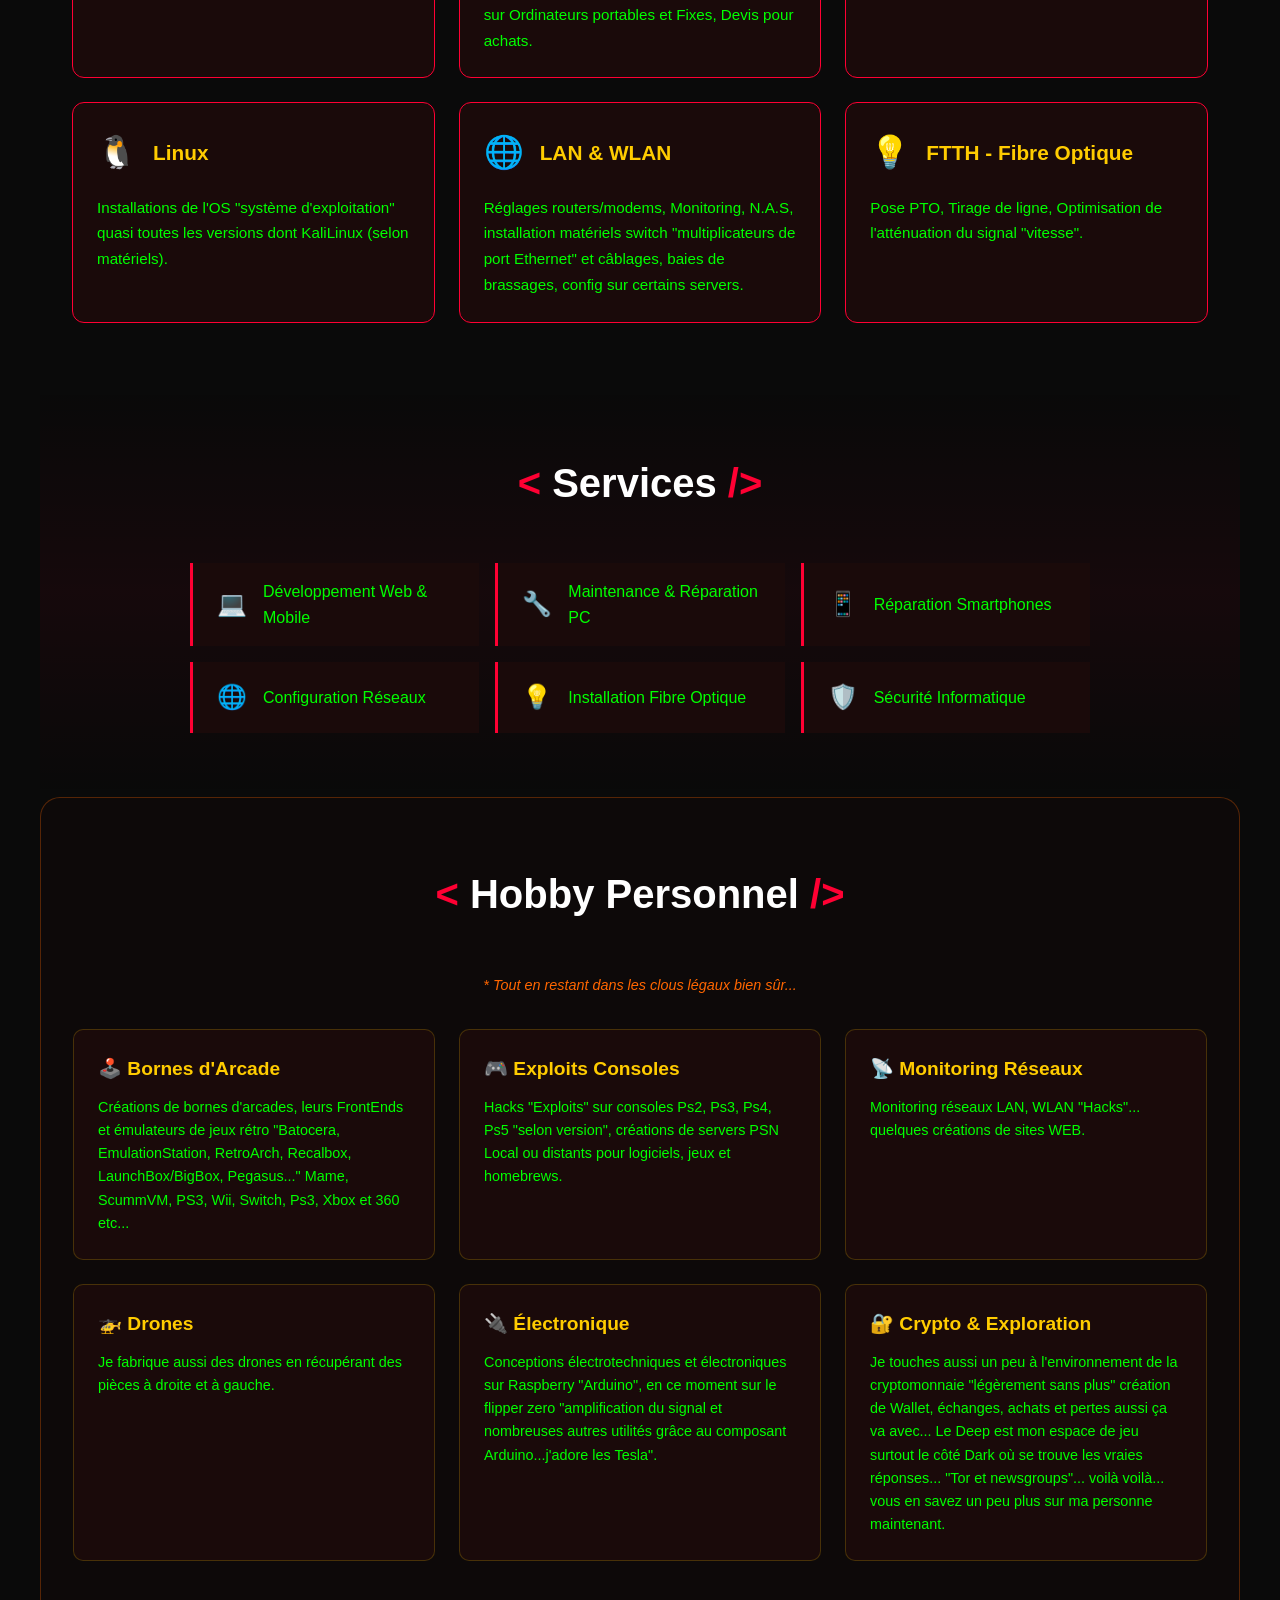
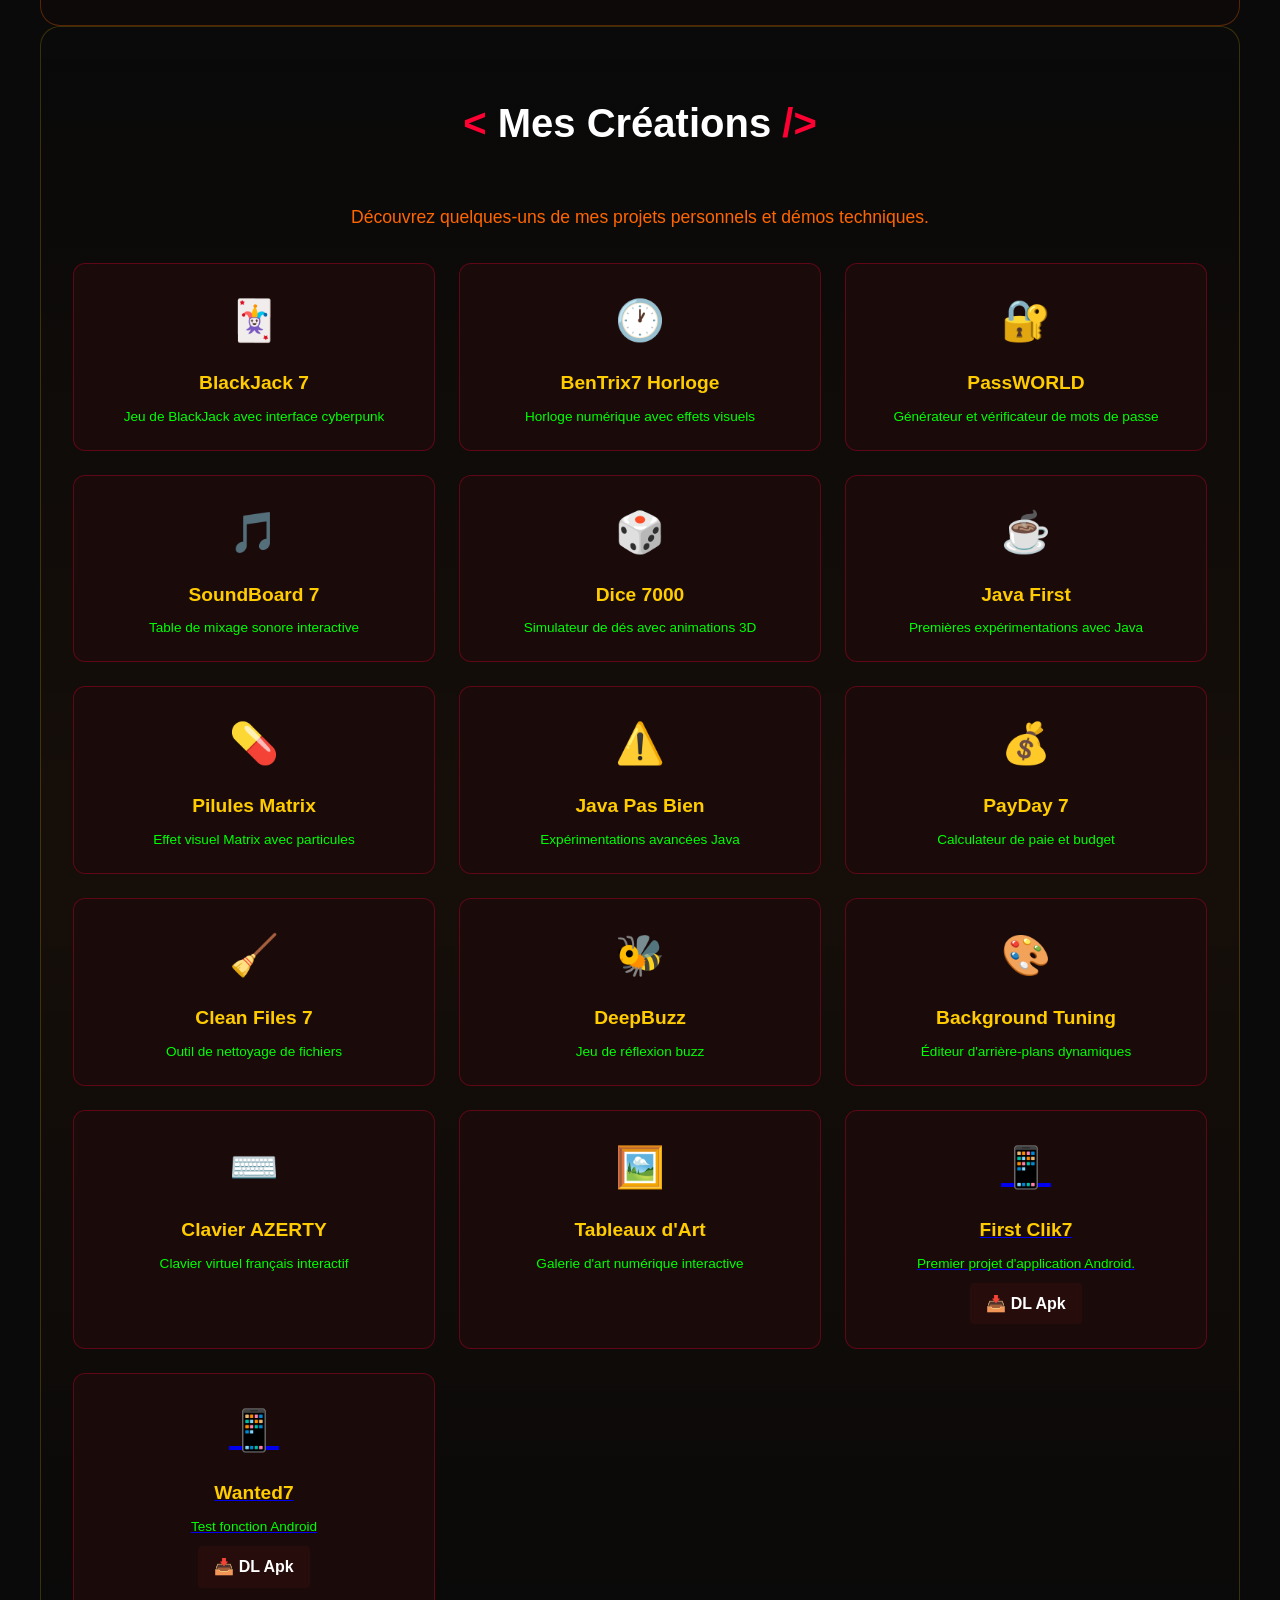
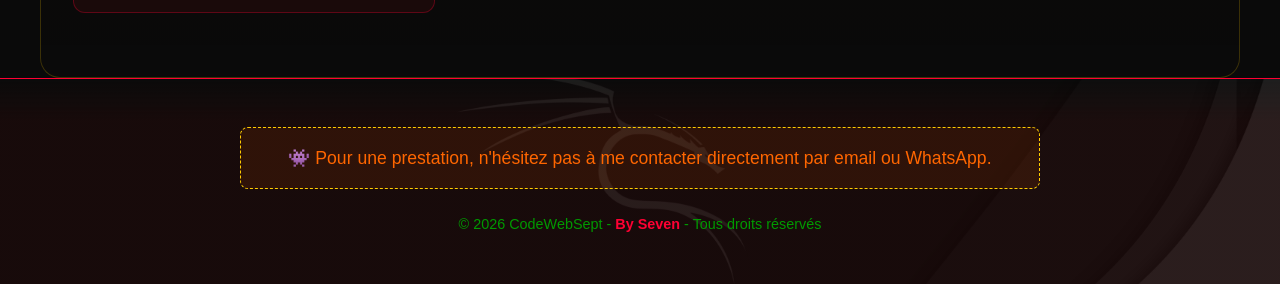
==== commit 57ac2050: "rajout de projets II" ====
--- a/index.html
+++ b/index.html
@@ -458,28 +458,27 @@
                     <div class="creation-glow"></div>
                 </a>
 
-            <!-- First Clik7 -->
-            <div class="creation-card-container">
-                <a href="https://github.com/Septieme7/CodeWebSept.git" target="_blank" rel="noopener noreferrer" class="creation-card">
+            <!-- Carte pour First Clik7 -->
+            <div class="creation-card">
+                <a href="https://github.com/Septieme7/FirstClik7.git" target="_blank" rel="noopener noreferrer" class="card-content-link">
                     <div class="creation-icon">📱</div>
                     <div class="creation-content">
                         <h3>First Clik7</h3>
                         <p>Premier projet d'application Android.</p>
-                        <button href="/assets/APK/FirstClik7.rar" download class="download-btn">📥 DL Apk </button>                         
-                    </div>
-                    <div class="creation-glow"></div>
-                                    
-
-                </a>
-            </div>
-
-                <!-- Wanted7 -->
-                <a href="https://github.com/Septieme7/CodeWebSept.git" target="_blank" rel="noopener noreferrer" class="creation-card">
+                        <a href="https://github.com/Septieme7/FirstClik7/raw/main/Apk%20non%20sign%C3%A9e/First%20Clik7%20App.apk" download="FirstClik7_App.apk" class="download-btn">📥 DL Apk</a>
+                    </div>
+                    <div class="creation-glow"></div>
+                </a>
+            </div>
+
+            <!-- Carte pour Wanted7 -->
+            <div class="creation-card">
+                <a href="https://github.com/Septieme7/Wanted7.git" target="_blank" rel="noopener noreferrer" class="card-content-link">
                     <div class="creation-icon">📱</div>
                     <div class="creation-content">
                         <h3>Wanted7</h3>
                         <p>Test fonction Android</p>
-                        <button href="https://github.com/Septieme7/CodeWebSept/assets/APK/Wanted7.rar" download class="download-btn">📥 DL Apk </button>
+                        <a href="https://github.com/Septieme7/Wanted7/raw/main/apk%20non%20sign%C3%A9e/Wanted7.apk" download="Wanted7.rar" class="download-btn">📥 DL Apk</a>
                     </div>
                     <div class="creation-glow"></div>
                 </a>
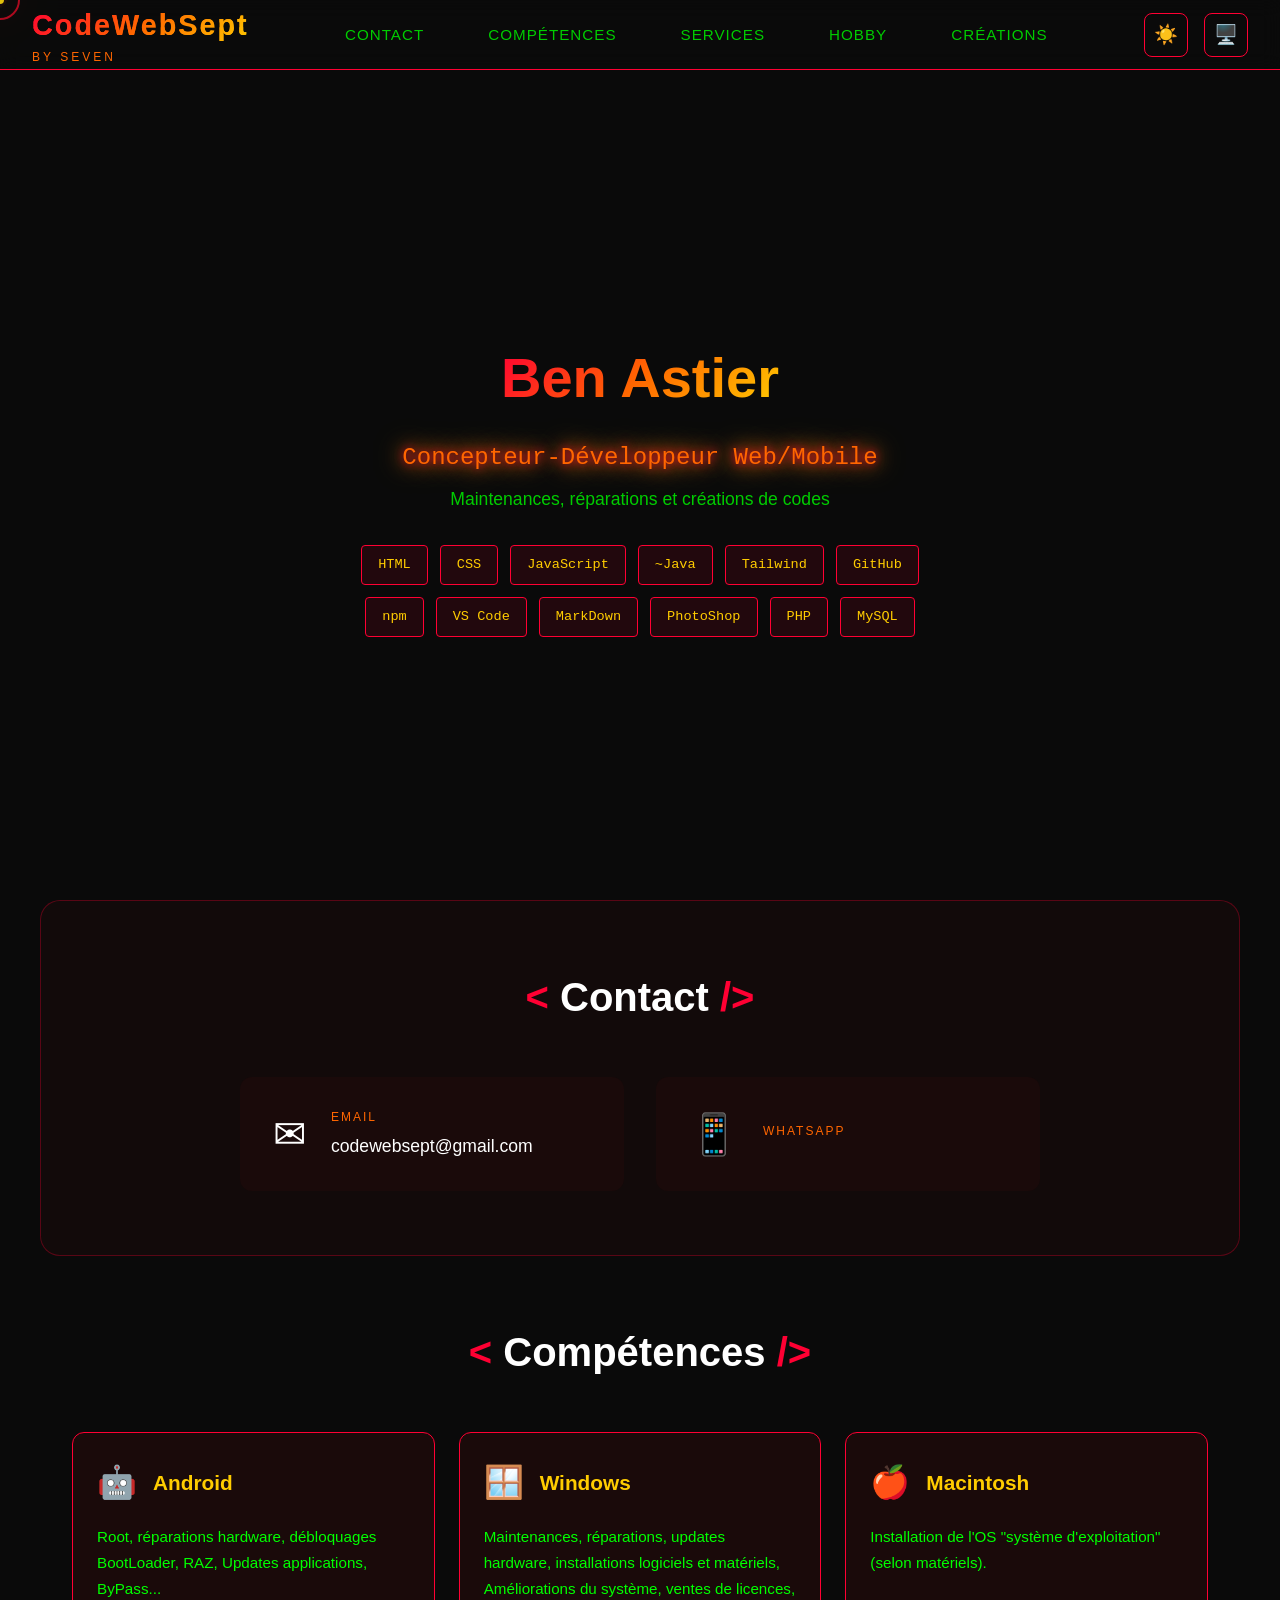
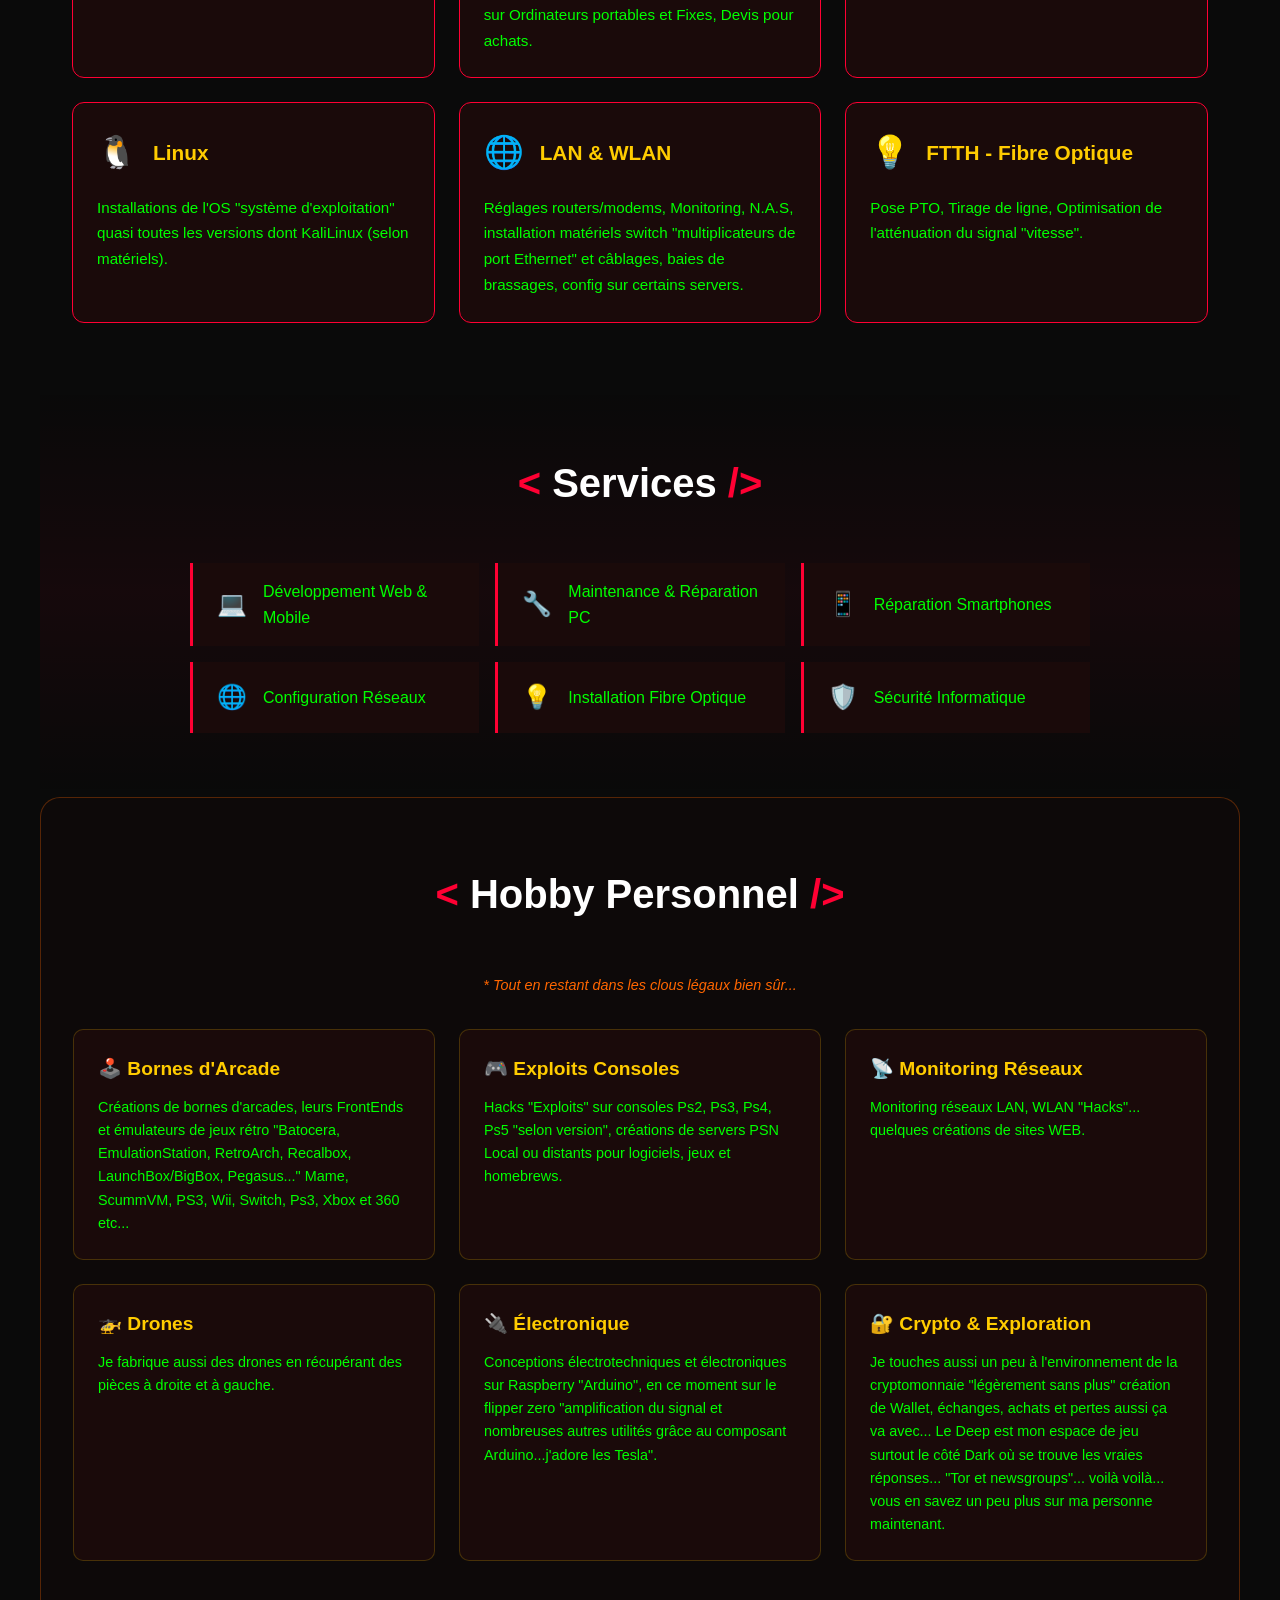
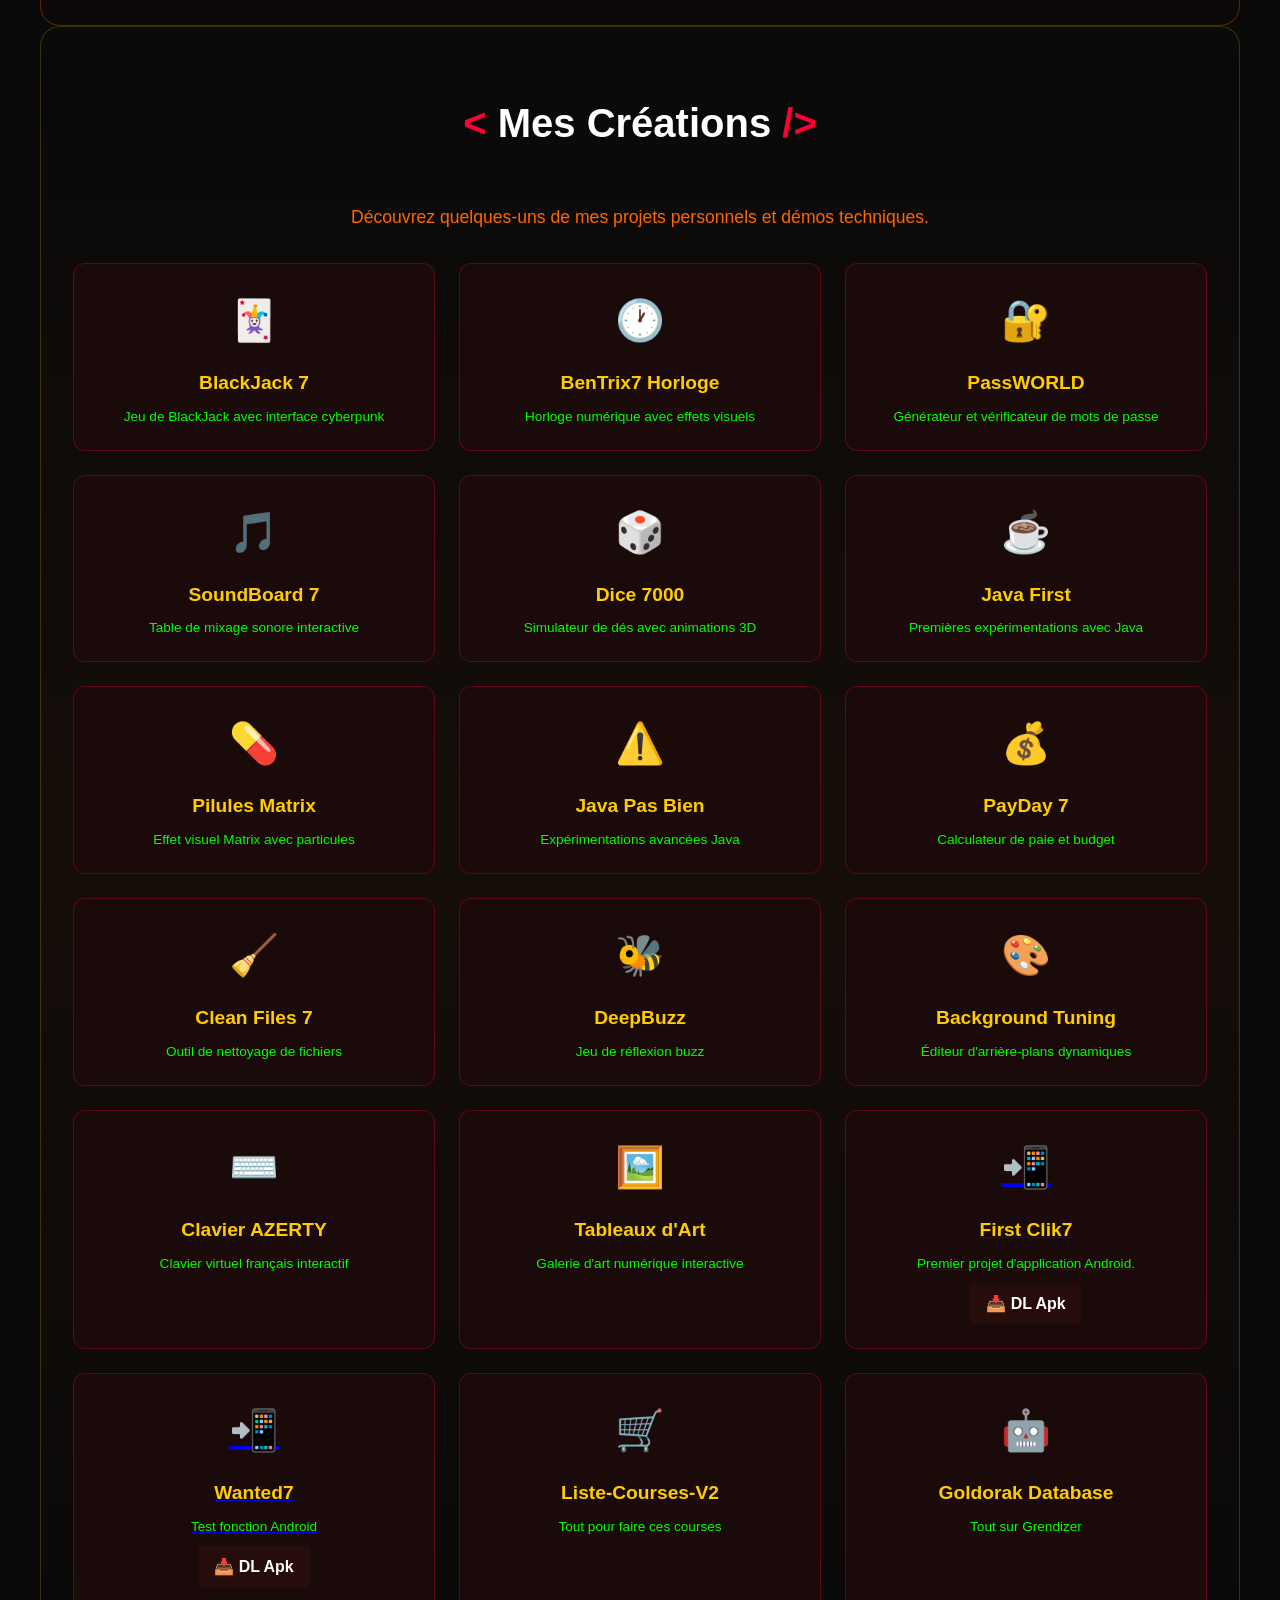
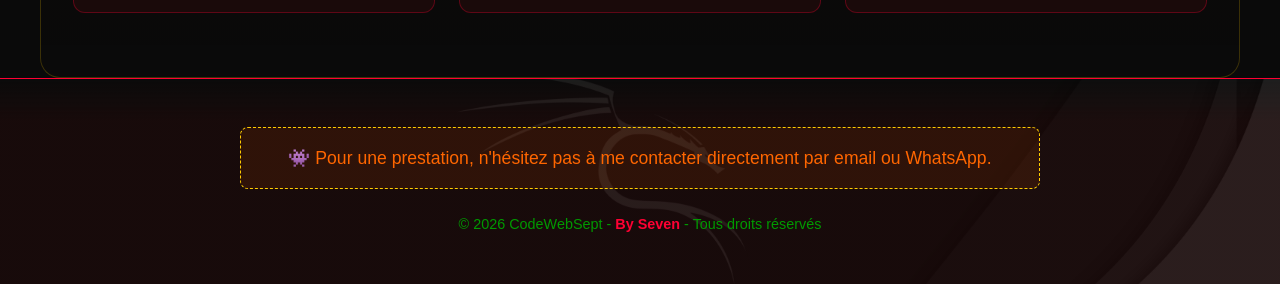
==== commit c2ac6eaa: "rajout de projets III" ====
--- a/index.html
+++ b/index.html
@@ -458,10 +458,10 @@
                     <div class="creation-glow"></div>
                 </a>
 
-            <!-- Carte pour First Clik7 -->
+            <!-- First Clik7 -->
             <div class="creation-card">
                 <a href="https://github.com/Septieme7/FirstClik7.git" target="_blank" rel="noopener noreferrer" class="card-content-link">
-                    <div class="creation-icon">📱</div>
+                    <div class="creation-icon">📲</div>
                     <div class="creation-content">
                         <h3>First Clik7</h3>
                         <p>Premier projet d'application Android.</p>
@@ -471,10 +471,10 @@
                 </a>
             </div>
 
-            <!-- Carte pour Wanted7 -->
+            <!-- Wanted7 -->
             <div class="creation-card">
                 <a href="https://github.com/Septieme7/Wanted7.git" target="_blank" rel="noopener noreferrer" class="card-content-link">
-                    <div class="creation-icon">📱</div>
+                    <div class="creation-icon">📲</div>
                     <div class="creation-content">
                         <h3>Wanted7</h3>
                         <p>Test fonction Android</p>
@@ -483,8 +483,28 @@
                     <div class="creation-glow"></div>
                 </a>
             </div>
+
+            <!-- Liste de courses v2-->
+                <a href="https://septieme7.github.io/Liste-Courses-V2/" target="_blank" rel="noopener noreferrer" class="creation-card">
+                    <div class="creation-icon">🛒</div>
+                    <div class="creation-content">
+                        <h3>Liste-Courses-V2</h3>
+                        <p>Tout pour faire ces courses</p>
+                    </div>
+                    <div class="creation-glow"></div>
+                </a>
+                            <!-- Goldorak DB -->
+                <a href="https://github.com/Septieme7/Goldorak-DB-react-NodeJS-tailwind.git" target="_blank" rel="noopener noreferrer" class="creation-card">
+                    <div class="creation-icon">🤖</div>
+                    <div class="creation-content">
+                        <h3>Goldorak Database</h3>
+                        <p>Tout sur Grendizer</p>
+                    </div>
+                    <div class="creation-glow"></div>
+                </a>
+
+
         </section>
-
     </main>
 
     <!-- ========================================
